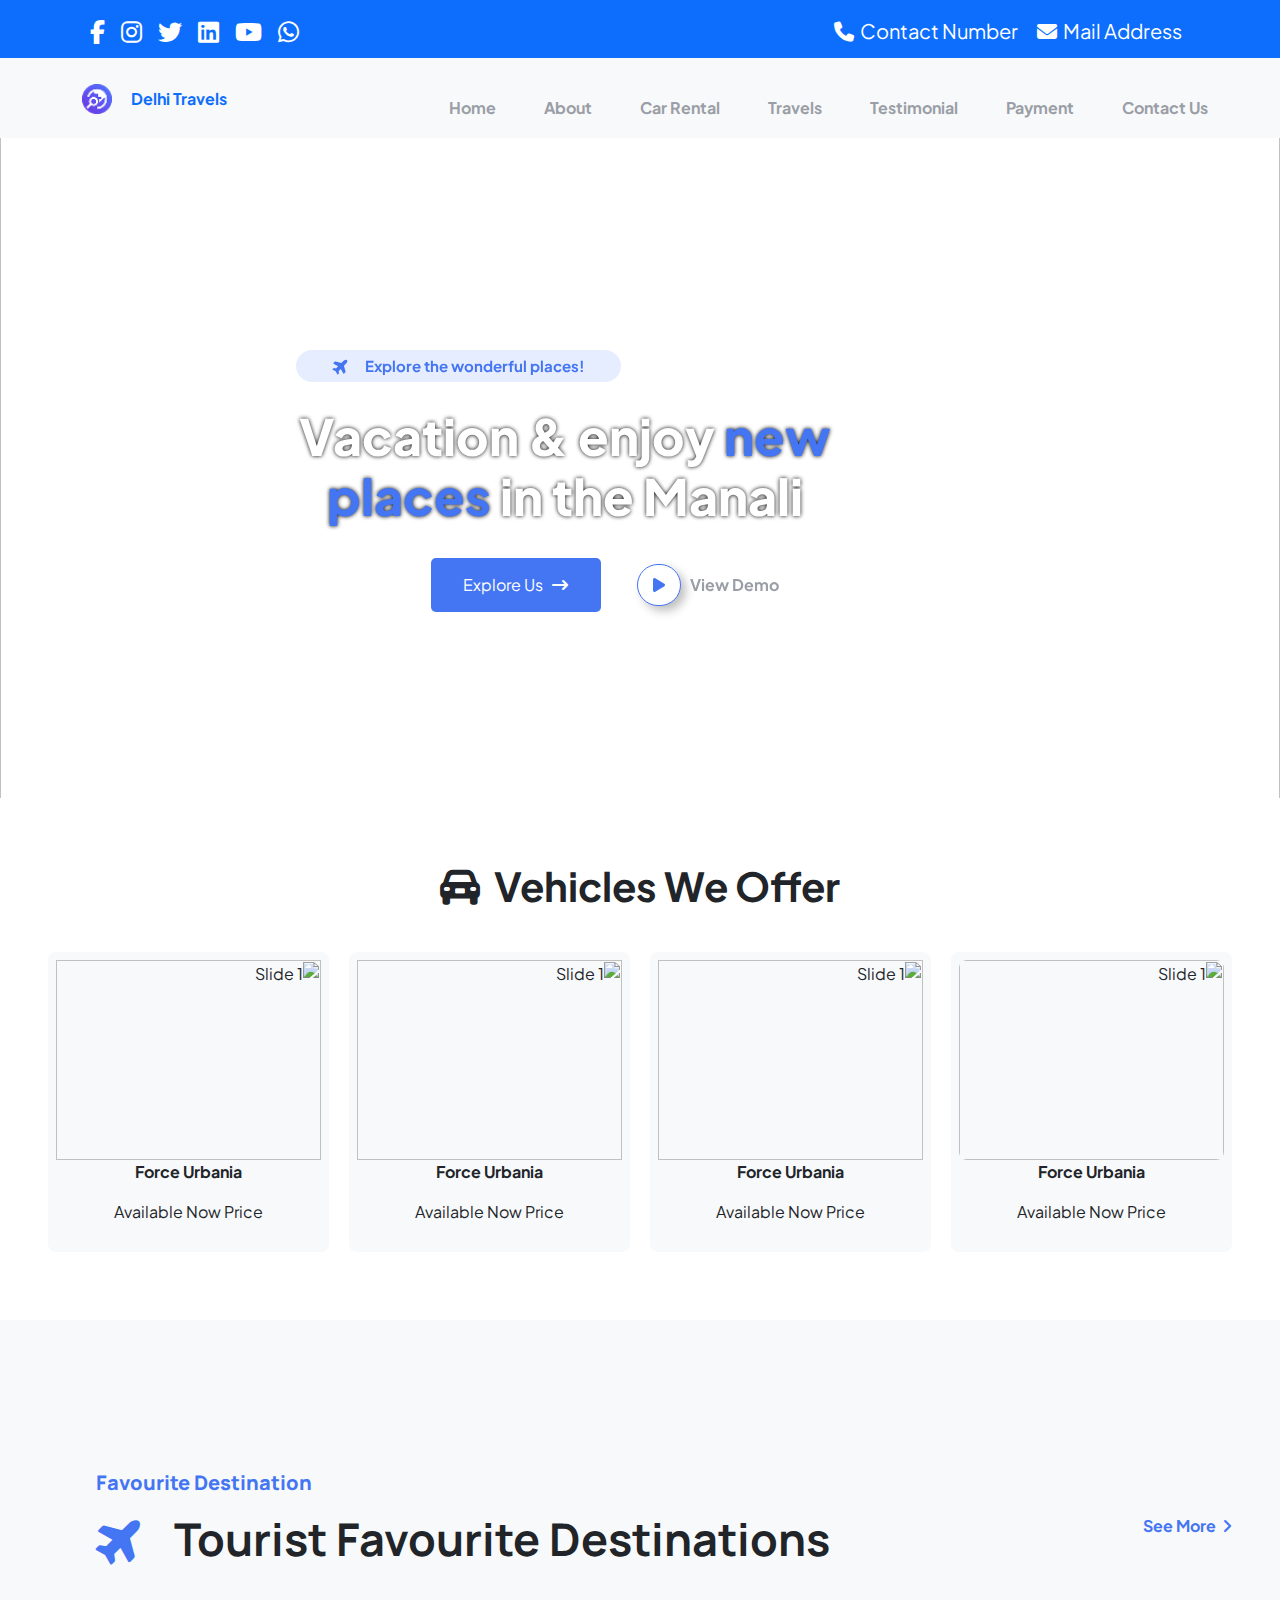
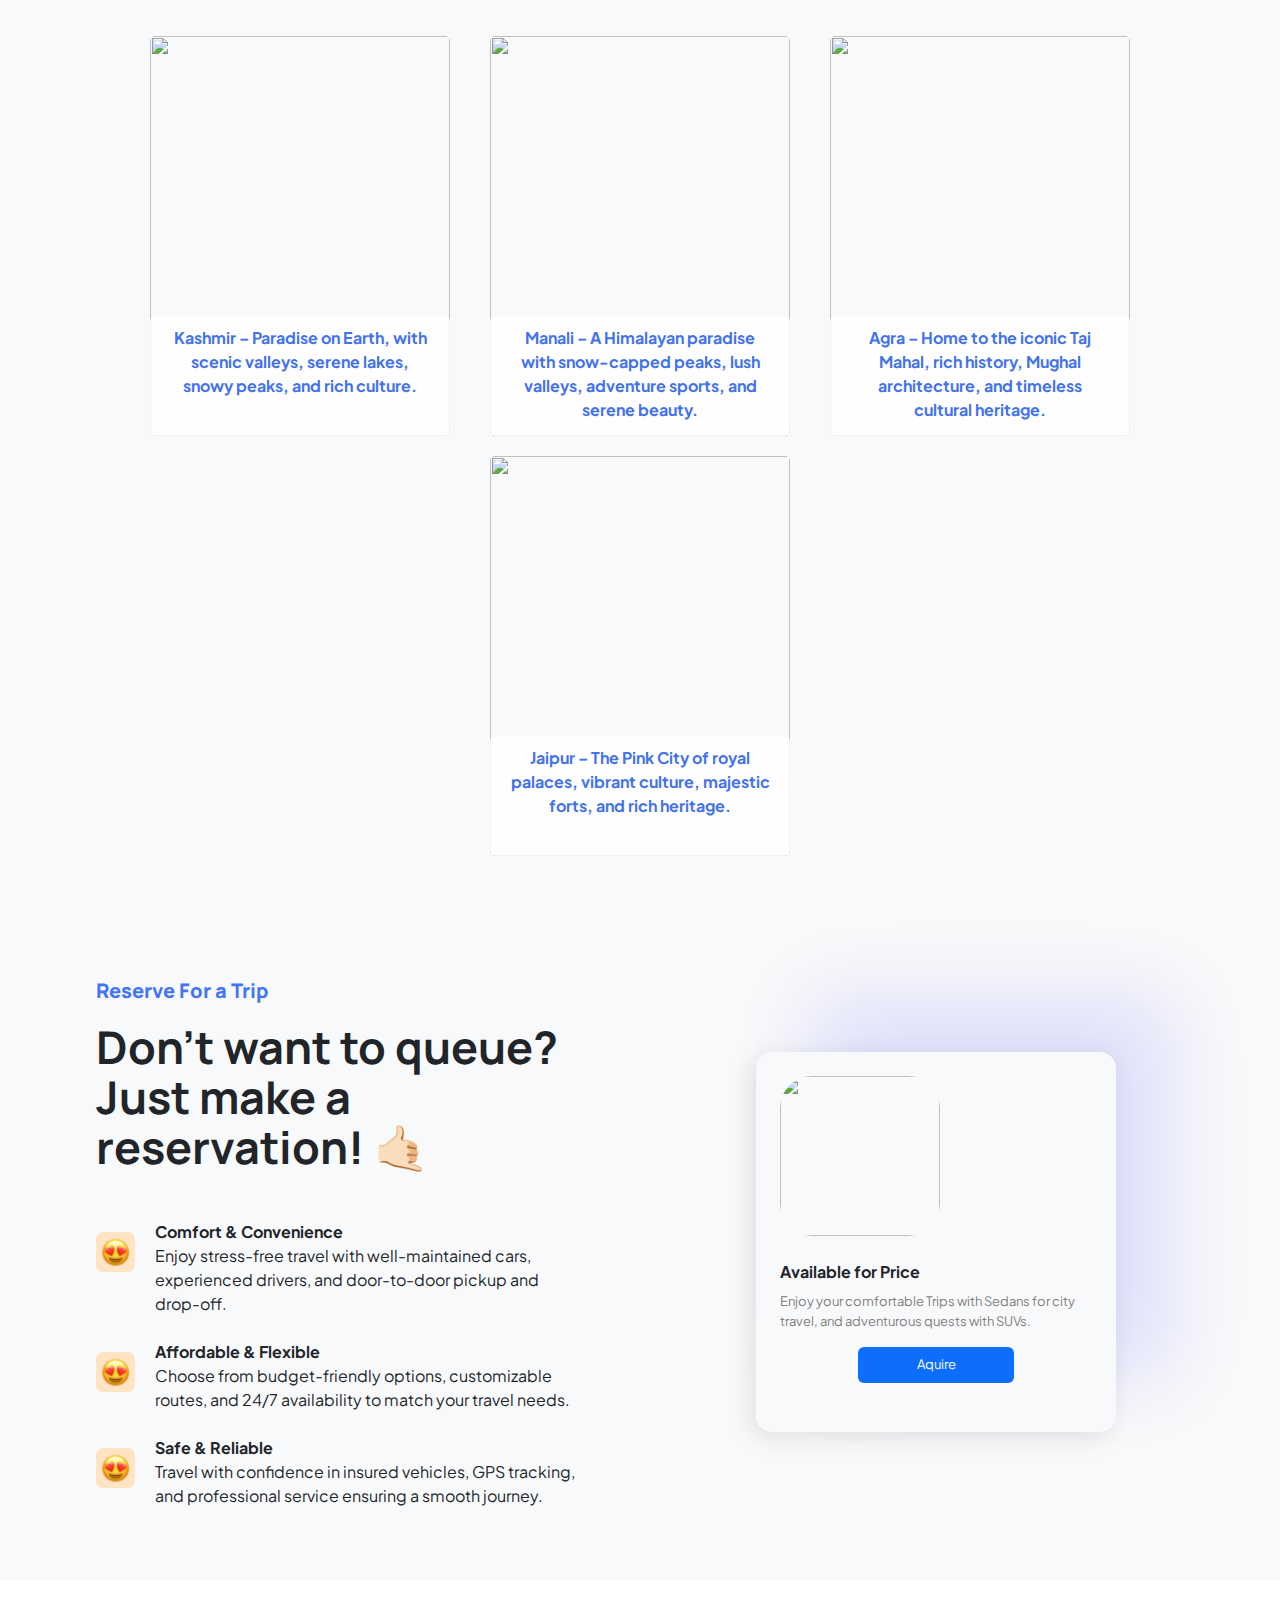
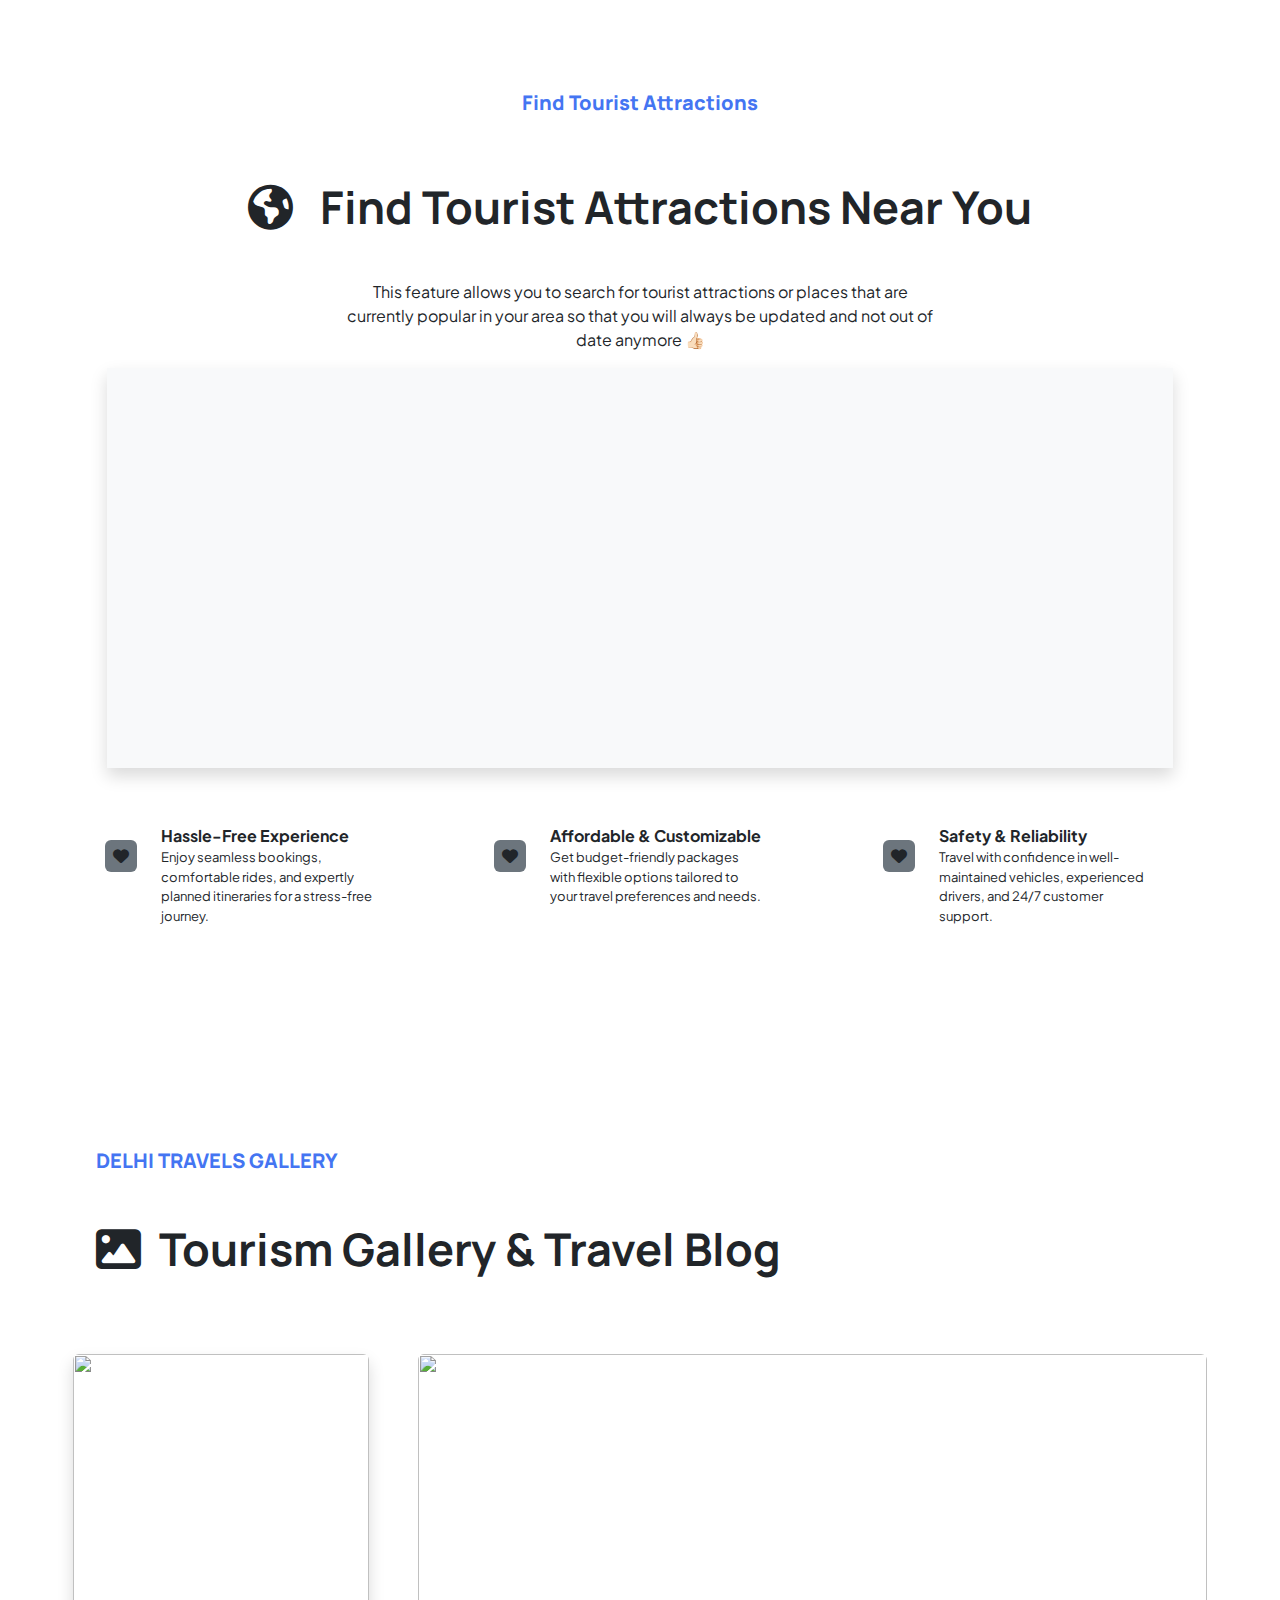
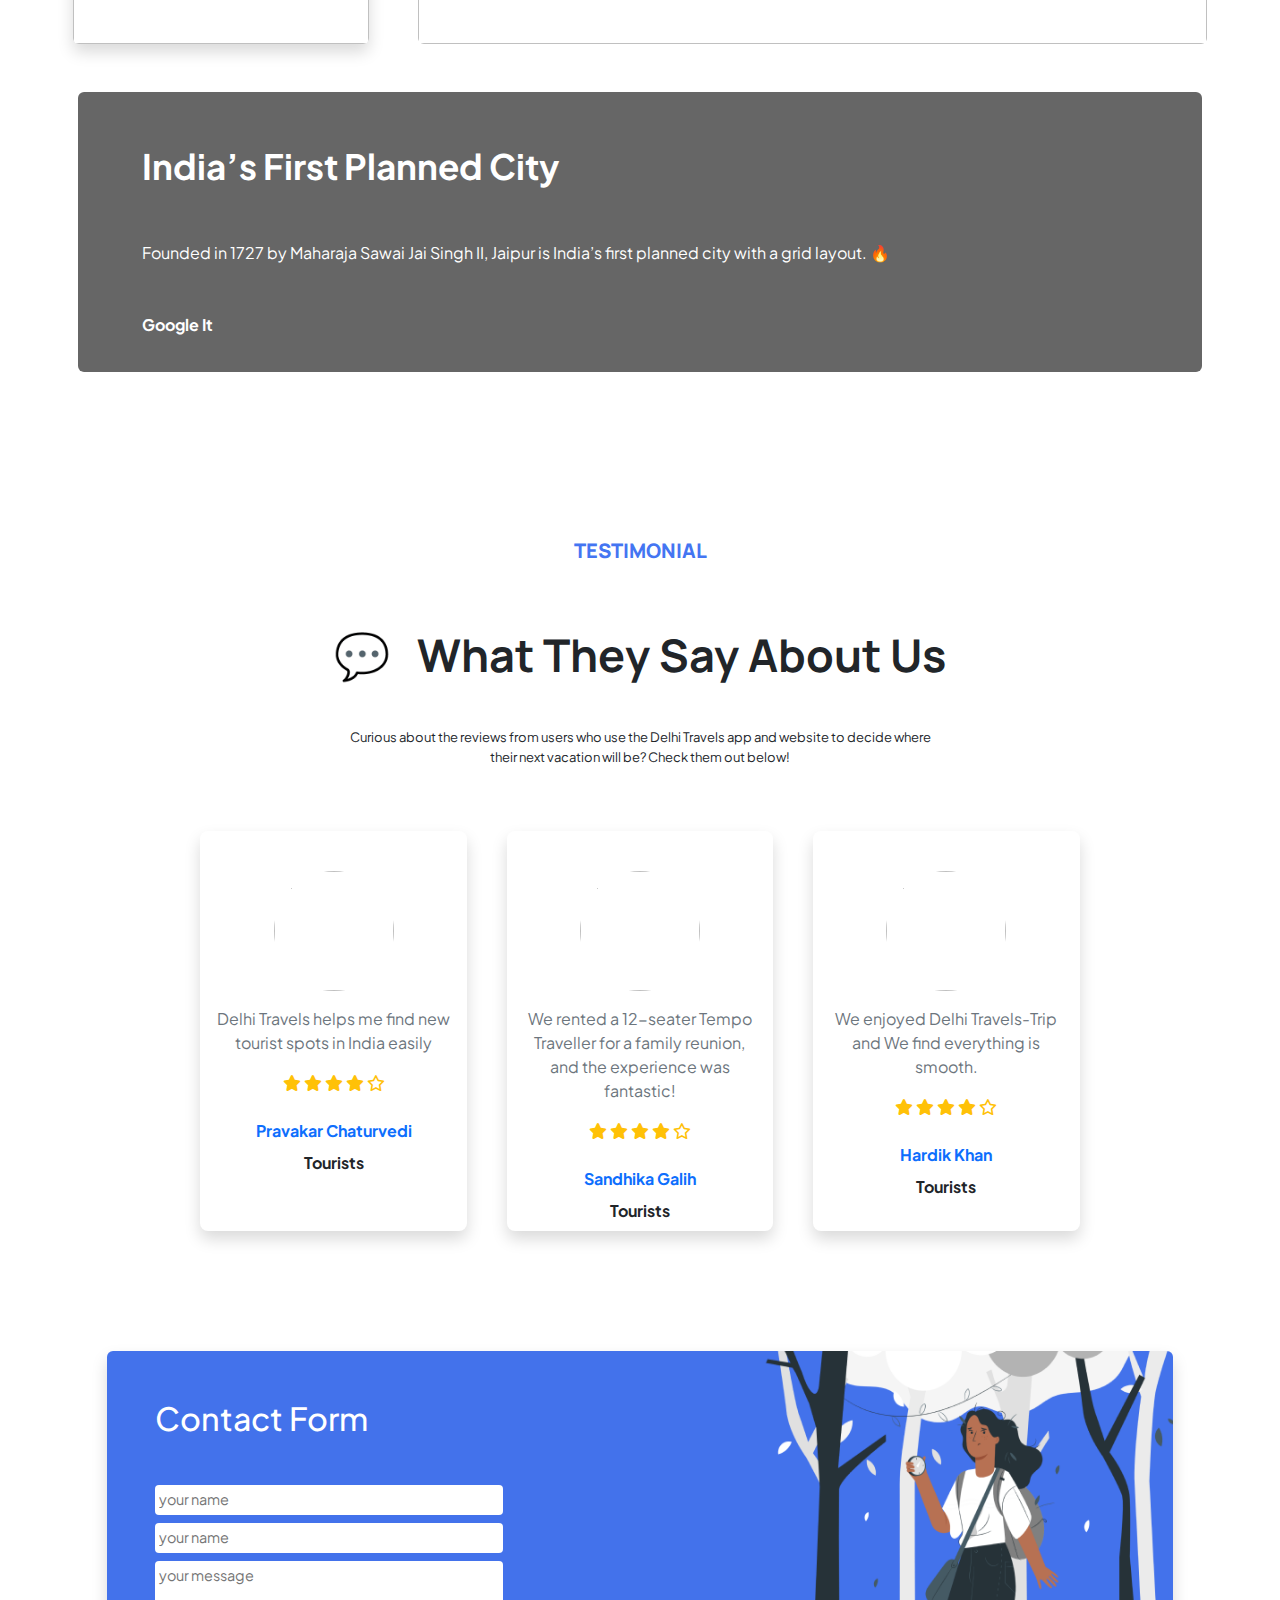
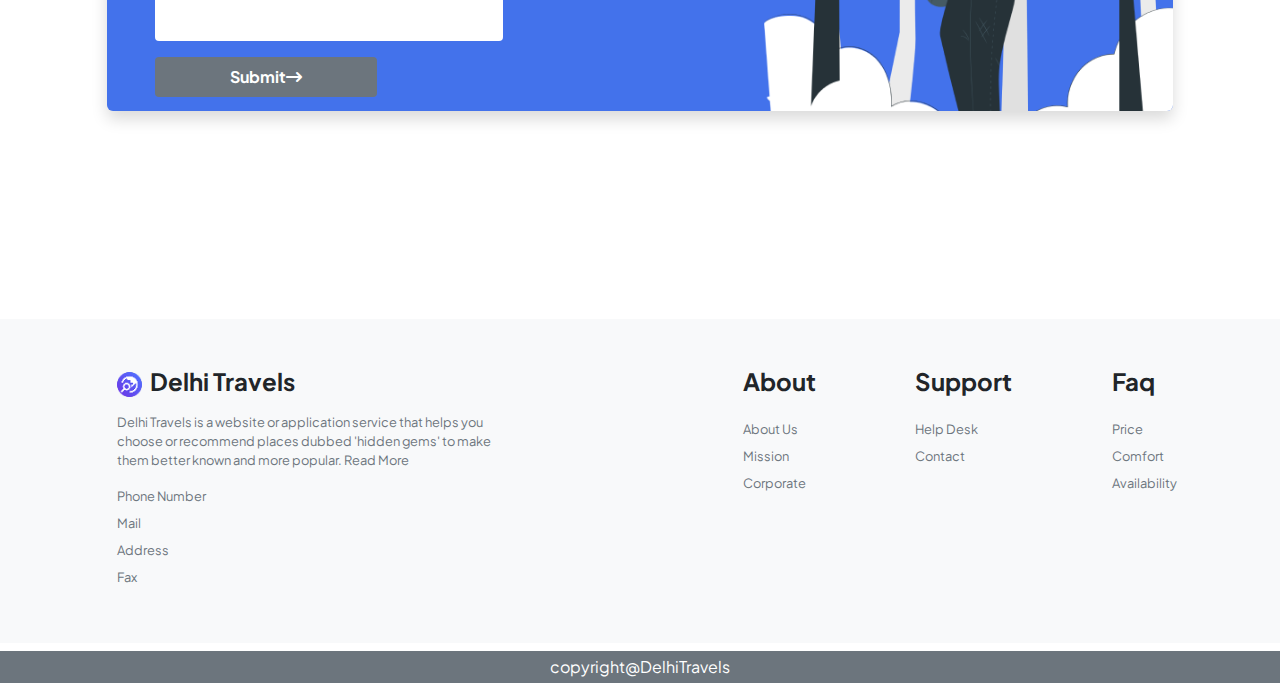
==== index.html @ 20b86388 "dt" ====
<html lang="en">
<head>
    <meta charset="UTF-8">
    <meta name="viewport" content="width=device-width, initial-scale=1.0">
    <link rel="stylesheet" href="css/style.css">
    <script src="js/dynamic.js"></script>
    <title>Travel</title>
    <!-- Owl Carousel CSS -->
    <link href="https://cdn.jsdelivr.net/npm/bootstrap@5.3.2/dist/css/bootstrap.min.css" rel="stylesheet">
    <script src="https://cdn.jsdelivr.net/npm/bootstrap@5.3.2/dist/js/bootstrap.bundle.min.js"></script>
    <link rel="stylesheet" href="https://cdnjs.cloudflare.com/ajax/libs/OwlCarousel2/2.3.4/assets/owl.carousel.min.css">
    <link rel="stylesheet" href="https://cdnjs.cloudflare.com/ajax/libs/OwlCarousel2/2.3.4/assets/owl.theme.default.min.css">

    <!-- jQuery (Required for Owl Carousel) -->
    <script src="https://cdnjs.cloudflare.com/ajax/libs/jquery/3.6.0/jquery.min.js"></script>

    <!-- Owl Carousel JS -->
    <script src="https://cdnjs.cloudflare.com/ajax/libs/OwlCarousel2/2.3.4/owl.carousel.min.js"></script>
    <!-- AOS CSS -->
    <link href="https://unpkg.com/aos@2.3.1/dist/aos.css" rel="stylesheet">

    <style>
        @media(max-width: 1250px){
            .gallerycol3{
                width: auto !important;
            }
        }
        @media(max-width: 960px){
            .gallery3{
                width: auto !important;
                height: 28rem !important;
            }
            .carousel-inner{
                max-height: 750px;
            }
            .carousel-inner img{
                height: 500px !important;
            }
        }
        @media(max-width: 560px){
            .gallery3{
                width: auto !important;
                height: 38rem !important;
            }
            .carousel-inner{
                max-height: 750px;
            }
            .carousel-inner img{
                height: 400px !important;
            }
        }
        @media(max-width: 450px){
            .gallery3{
                width: auto !important;
                height: 48rem !important;
            }
        }
        @media (max-width: 660px){
            .heroimgbox {
                min-width: 0 !important;
            }
            .favdesh1{
                font-size: 35px;
            }
            .reservecon{
                min-width: 280px !important;
            }
            .testimonialdiv{
                width: 100% !important;
            }
            .minscreen{
                overflow: hidden;
            }
            .attract{
                min-width: 100% !important;
            }
        }
        @media(max-width: 400px){
            .reservecon{
                min-width: 0px !important;
            }
            .carousel-inner{
                max-height: 750px;
            }
            .carousel-inner img{
                height: 300px;
            }
        }
        .carousel-inner{
            max-height: 750px;
        }
        .carousel-inner img{
            height: 800px;
        }
        /* .carousel-item{

        } */
    .owl-carousel .owl-item img {
        height: 200px;
    }
    </style>
</head>
<body>
    <section class="minscreen">
        <header id="theader"></header>
        <!-- <section class="hero p-5 pb-2 w-100 bg-white">
            <section class="row mt-5 pt-4 d-flex herocon">
                <div class="col-lg-6 mt-5 p-4 pl-5">
                    <p class="herop px-3 fw-bold mt-4"><i class="fa-solid fa-plane fa-rotate-by" style="--fa-rotate-angle: -45deg;"></i> &nbsp &nbsp Explore the wonderful places!</p>
                    <h1 class="heroh1 mt-4 px-2">Vacation &&nbspenjoy <span style="color: var(--theme-blue);">new places</span> in the World <img src="https://media.istockphoto.com/id/914505568/vector/people-on-a-desert-island-a-cry-for-help.jpg?s=612x612&w=0&k=20&c=_EBrWJV5D-9Rmej6qq7Ld1qYjcJTWkFZWvgltMC5Bz8=" alt="" height="70"></h1>
                    <p class="herotext mt-4 px-3">Destinize membuat kamu selalu update terkait tempat liburan baru di Indonesia dengan mengikuti perkembangan para influencer di sosial media ✨</p>
                    <span>
                        <button class="mt-4 mx-5 herobtn">Explore Us &nbsp&nbsp<i class="fa-solid fa-arrow-right-long"></i></button>
                        <button class="rounded-5 playbtn"><i class="fa-solid fa-play"></i></button> <span class="fw-bold" style="color: var(--theme-darksilver);">&nbsp&nbspView Demo</span>
                    </span>
                </div>
                <div class="col-lg-6 mt-5">
                    <div class="heroimgbox">
                        <img src="images/heroimg.png" alt="">
                    </div>
                </div>
            </section>
        </section> -->
        <section class="hero pt-5 pb-2 w-100 bg-white">
            <div id="carouselExampleCaptions" class="carousel slide" data-bs-ride="carousel">
                <div class="carousel-indicators">
                    <button type="button" data-bs-target="#carouselExampleCaptions" data-bs-slide-to="0" class="active" aria-label="Slide 1" aria-current="true"></button>
                    <button type="button" data-bs-target="#carouselExampleCaptions" data-bs-slide-to="1" aria-label="Slide 2" class=""></button>
                    <button type="button" data-bs-target="#carouselExampleCaptions" data-bs-slide-to="2" aria-label="Slide 3" class=""></button>
                </div>
                <div class="carousel-inner">
                    <div class="carousel-item carousel-item-next carousel-item-start" data-bs-interval="2000">
                        <img src="https://www.worldatlas.com/upload/70/33/ab/shutterstock-115227475.jpg" class="d-block w-100 heroCarouselImg" alt="...">
                        <div class="carousel-caption d-none d-md-block gray p-5" style="transform: translateY(-10rem);">
                            <div class="col-lg-10 mt-2 p-2 pl-2">
                                <p class="herop px-3 fw-bold mt-4 w-50"><i class="fa-solid fa-plane fa-rotate-by" style="--fa-rotate-angle: -45deg;"></i> &nbsp &nbsp Explore the wonderful places!</p>
                                <h1 class="heroh1 mt-4">Vacation &&nbspenjoy <span style="color: var(--theme-blue);">new places</span> in the Manali </h1>
                                <span>
                                    <button class="mt-4 mx-5 herobtn">Explore Us &nbsp&nbsp<i class="fa-solid fa-arrow-right-long"></i></button>
                                    <button class="rounded-5 playbtn"><i class="fa-solid fa-play"></i></button> <span class="fw-bold" style="color: var(--theme-darksilver);">&nbsp&nbspView Demo</span>
                                </span>
                            </div>
                        </div>
                    </div>
                    <div class="carousel-item" data-bs-interval="2500">
                        <img src="https://s7ap1.scene7.com/is/image/incredibleindia/agra-fort-agra-uttar%20pradesh-3-attr-hero?qlt=82&ts=1726650380726" class="d-block w-100 heroCarouselImg" alt="...">
                        <div class="carousel-caption d-none d-md-block gray p-5" style="transform: translateY(-10rem);">
                            <div class="col-lg-10 mt-2 p-2 pl-2">
                                <p class="herop px-3 fw-bold mt-4 w-50"><i class="fa-solid fa-plane fa-rotate-by" style="--fa-rotate-angle: -45deg;"></i> &nbsp &nbsp Explore the wonderful places!</p>
                                <h1 class="heroh1 mt-4">Enjoy the <span style="color: var(--theme-blue);">enchanted places</span> at Agra </h1>
                                <span>
                                    <button class="mt-4 mx-5 herobtn">Explore Us &nbsp&nbsp<i class="fa-solid fa-arrow-right-long"></i></button>
                                    <button class="rounded-5 playbtn"><i class="fa-solid fa-play"></i></button> <span class="fw-bold" style="color: var(--theme-darksilver);">&nbsp&nbspView Demo</span>
                                </span>
                            </div>
                        </div>
                    </div>
                    <div class="carousel-item" data-bs-interval="2500">
                        <img src="https://images.pexels.com/photos/14337670/pexels-photo-14337670.jpeg?cs=srgb&dl=pexels-usaidphotos-14337670.jpg&fm=jpg" class="d-block w-100 heroCarouselImg" alt="...">
                        <div class="carousel-caption d-none d-md-block gray p-5" style="transform: translateY(-10rem);">
                            <div class="col-lg-10 mt-2 p-2 pl-2">
                                <p class="herop px-3 fw-bold mt-4 w-50"><i class="fa-solid fa-plane fa-rotate-by" style="--fa-rotate-angle: -45deg;"></i> &nbsp &nbsp Explore the wonderful places!</p>
                                <h1 class="heroh1 mt-4">Visit the <span style="color: var(--theme-blue);">etherial places</span> at Jaipur </h1>
                                <span>
                                    <button class="mt-4 mx-5 herobtn">Explore Us &nbsp&nbsp<i class="fa-solid fa-arrow-right-long"></i></button>
                                    <button class="rounded-5 playbtn"><i class="fa-solid fa-play"></i></button> <span class="fw-bold" style="color: var(--theme-darksilver);">&nbsp&nbspView Demo</span>
                                </span>
                            </div>
                        </div>
                    </div>
                    <div class="carousel-item active carousel-item-start" data-bs-interval="2000">
                        <img src="https://dynamic-media-cdn.tripadvisor.com/media/photo-o/11/39/20/d9/the-heaven-of-a-grasshopper.jpg?w=900&h=-1&s=1" class="d-block w-100 heroCarouselImg" alt="...">
                        <div class="carousel-caption d-none d-md-block gray p-5" style="transform: translateY(-10rem);">
                            <div class="col-lg-10 mt-2 p-2 pl-2">
                                <p class="herop px-3 fw-bold mt-4 w-50"><i class="fa-solid fa-plane fa-rotate-by" style="--fa-rotate-angle: -45deg;"></i> &nbsp &nbsp Explore the wonderful places!</p>
                                <h1 class="heroh1 mt-4">Embark on a<span style="color: var(--theme-blue);"> blissful quest</span> towards kashmir</h1>
                                <span>
                                    <button class="mt-4 mx-5 herobtn">Explore Us &nbsp&nbsp<i class="fa-solid fa-arrow-right-long"></i></button>
                                    <button class="rounded-5 playbtn"><i class="fa-solid fa-play"></i></button> <span class="fw-bold" style="color: var(--theme-darksilver);">&nbsp&nbspView Demo</span>
                                </span>
                            </div>
                        </div>
                    </div>
                </div>
                <button class="carousel-control-prev" type="button" data-bs-target="#carouselExampleCaptions" data-bs-slide="prev">
                    <span class="carousel-control-prev-icon" aria-hidden="true"></span>
                    <span class="visually-hidden">Previous</span>
                </button>
                <button class="carousel-control-next" type="button" data-bs-target="#carouselExampleCaptions" data-bs-slide="next">
                    <span class="carousel-control-next-icon" aria-hidden="true"></span>
                    <span class="visually-hidden">Next</span>
                </button>
            </div>
        </section>
        <h1 id="vehicle" class="text-center mx-auto mt-5 mb-0 pt-2 fw-bold"><i class="fa-solid fa-car-rear"></i>&nbsp&nbspVehicles We Offer</h1>
        <section class="partners px-5 w-100 pb-5 d-flex justify-content-center" style="padding-top: 2rem;">
            <div class="owl-carousel px-0 mx-auto">
                <div class="imgbox d-block rounded-3 bg-light p-2"> 
                    <img src="https://encrypted-tbn0.gstatic.com/images?q=tbn:ANd9GcSW3t8h_Tp5ROZRhHn3_t1Wi-rZbK3W3YG4tw&s" alt="Slide 1" class="rounded-3"> 
                    <p class="text-center fw-bold">
                        Force Urbania
                    </p>
                    <p class="text-center">
                        <span>Available Now</span>
                        <span>Price</span>
                    </p>
                </div>
                <div class="imgbox d-block rounded-3 bg-light p-2"> 
                    <img src="https://encrypted-tbn0.gstatic.com/images?q=tbn:ANd9GcSb7ZGnfEjEkoJbqmcFn2vQYX35shUw0zkx6Ii_4SHU5kwaue-gsUHzHKTPv4hRGKPMiPM&usqp=CAU" alt="Slide 1"> 
                    <p class="text-center fw-bold">
                        Force Urbania
                    </p>
                    <p class="text-center">
                        <span>Available Now</span>
                        <span>Price</span>
                    </p>
                </div>
                <div class="imgbox d-block rounded-3 bg-light p-2"> 
                    <img src="https://images.91wheels.com//assets/b_images/main/models/profile/profile1733300575.jpg" alt="Slide 1"> 
                    <p class="text-center fw-bold">
                        Force Urbania
                    </p>
                    <p class="text-center">
                        <span>Available Now</span>
                        <span>Price</span>
                    </p>
                </div>
                <div class="imgbox d-block rounded-3 bg-light p-2"> 
                    <img src="https://www.cartoq.com/wp-content/uploads/2024/12/2025-honda-amaze-1.jpg.webp" alt="Slide 1"> 
                    <p class="text-center fw-bold">
                        Force Urbania
                    </p>
                    <p class="text-center">
                        <span>Available Now</span>
                        <span>Price</span>
                    </p>
                </div>
                <div class="imgbox d-block rounded-3 bg-light p-2"> 
                    <img src="https://images.91wheels.com//assets/b_images/main/models/profile/profile1733300575.jpg" alt="Slide 1"> 
                    <p class="text-center fw-bold">
                        Force Urbania
                    </p>
                    <p class="text-center">
                        <span>Available Now</span>
                        <span>Price</span>
                    </p>
                </div>
                <div class="imgbox d-block rounded-3 bg-light p-2"> 
                    <img src="https://www.cartoq.com/wp-content/uploads/2024/12/2025-honda-amaze-1.jpg.webp" alt="Slide 1"> 
                    <p class="text-center fw-bold">
                        Force Urbania
                    </p>
                    <p class="text-center">
                        <span>Available Now</span>
                        <span>Price</span>
                    </p>
                </div>
            </div>
        </section>
        <section class="favdes p-5 pb-2 w-100 bg-light" id="travels">
            <p class="mx-5 favdesp">Favourite Destination</p>
            <div class="d-flex justify-content-between">
                <h1 class="favdesh1 fw-bold"><i class="fa-solid fa-plane fa-rotate-by fa-small" style="--fa-rotate-angle: -45deg; color: var(--theme-blue);"></i> &nbsp&nbspTourist Favourite Destinations</h1>
                <p class="fw-bold" style="color: var(--theme-blue);">See More &nbsp<i class="fa-solid fa-angle-right"></i></p>
            </div>
            <div class="row w-100 text-center my-5 mb-0 mx-auto d-flex justify-content-center">
                <div class="col-lg-2 border-1 my-3 mb-1 imgbox ib1">
                    <img src="https://www.peakadventuretour.com/assets/imgs/kashmir-tourism-01.webp" alt="">
                </div>
                <div class="col-lg-2 border-1 my-3 mb-1  imgbox ib2">
                    <img src="https://yowydh.infiniteuploads.cloud/2024/08/Manali.jpeg" alt="">
                </div>
                <div class="col-lg-2 border-1 my-3 mb-1 imgbox ib3">
                    <img src="https://images.squarespace-cdn.com/content/v1/5558cd14e4b0251d92d46db6/d7b7fc26-3a51-4a35-82d0-e99dca8d94be/_3242023.jpg" alt="">
                </div>
                <div class="col-lg-2 border-1 my-3 mb-1 imgbox ib4">
                    <img src="https://cdn.sanity.io/images/ocl5w36p/prod2/159257a10154f222df6cdefc013134399db36863-1280x1760.jpg?w=480&fm=webp&dpr=2" alt="">
                </div>
            </div>
        </section>
        <section class="reserve p-5 pt-2 w-100 bg-light d-flex" id="about">
            
            <div class="col-lg-6">
                <p class="mx-5 favdesp">Reserve For a Trip</p>
                <h1 class="favdesh1 fw-bold mx-5 mb-5">Don't want to queue? Just make a reservation! 🤙🏻</h1>
                <div class="my-2 reservemx d-flex">
                    <section class="d-flex align-items-center reserveimg">
                        <img src="images/eyeheart.png" alt="" height="40">
                    </section>
                    <section class="reservetext">
                        <b>Comfort & Convenience</b>
                        <p>Enjoy stress-free travel with well-maintained cars, experienced drivers, and door-to-door pickup and drop-off.</p>
                    </section>
                </div>
                <div class="my-2 reservemx d-flex">
                    <section class="d-flex align-items-center reserveimg">
                        <img src="images/eyeheart.png" alt="" height="40">
                    </section>
                    <section class="reservetext">
                        <b>Affordable & Flexible</b>
                        <p>Choose from budget-friendly options, customizable routes, and 24/7 availability to match your travel needs.</p>
                    </section>
                </div>
                <div class="my-2 reservemx d-flex">
                    <section class="d-flex align-items-center reserveimg">
                        <img src="images/eyeheart.png" alt="" height="40">
                    </section>
                    <section class="reservetext">
                        <b>Safe & Reliable</b>
                        <p>Travel with confidence in insured vehicles, GPS tracking, and professional service ensuring a smooth journey.</p>
                    </section>
                </div>
            </div>
            <div class="col-lg-6 d-flex justify-content-center">
                <div class="p-4 rounded-4 reservecon">
                    <div>
                        <img src="https://media.cars24.com/hello-ar/dev/uploads/no_bg/f51729c6-c420-11ef-bd35-02ede2007fbe/676e50d13ed86e0be7dedf79/39e9b10e-40f4-4b2d-bbee-ed0ebe089b98/slot/10394428751-a4259c1b2b7441e2b5ac2a58d107e0b5-Exterior-7.png?w=240&auto=format&dpr=2&pad=48,0,0,0&trim-color=auto" alt="" height="160" class="rounded-5">
                    </div>
                    <div class="mt-4">
                        <b>Available for Price</b>
                        <p class="mt-2" style="font-size: small; color: grey;">Enjoy your comfortable Trips with Sedans for city travel, and adventurous quests with SUVs.</p>
                        <p class="mt-2 p-2 bg-primary text-white rounded-2 text-center w-50 mx-auto" style="font-size: small;">
                            Aquire
                            <!-- <i class="fa-solid fa-play"></i>
                            <i class="fa-solid fa-plane mx-2"></i>
                            <i class="fa-solid fa-play mx-2"></i> -->
                        </p>
                    </div>
                </div>
            </div>
        </section>
        <section class="mapemb p-5 pt-2 w-100 bg-white d-flex flex-column">
                <p class="mx-auto favdesp text-center">Find Tourist Attractions</p>
                <h1 class="favdesh1 fw-bold mx-auto m-5 text-center"><i class="fa-solid fa-earth-americas"></i> &nbsp&nbspFind Tourist Attractions Near You</h1>
                <p class="text-center mx-auto w-50 attract">This feature allows you to search for tourist attractions or places that are currently popular in your area so that you will always be updated and not out of date anymore 👍🏻</p>
                <div class="mx-auto bg-light shadow" style="width: 90%; height: 400px;">
                    <iframe 
                        src="https://www.google.com/maps/embed?pb=!1m14!1m12!1m3!1d65363997.56552682!2d28.140023248054966!3d0.7217082052618077!2m3!1f0!2f0!3f0!3m2!1i1024!2i768!4f13.1!5e0!3m2!1sen!2sin!4v1739600377091!5m2!1sen!2sin" 
                        width="100%" 
                        height="100%" 
                        
                        allowfullscreen="" 
                        loading="lazy">
                    </iframe>
                </div>
                <div class="mx-auto p-2 d-flex mt-5 mapflex" style="width: 100%;">
                    <div class="col-lg-3 mx-auto d-flex">
                        <div class="mt-3">
                            <i class="fa-solid fa-heart p-2 bg-secondary rounded-2"></i>
                        </div>
                        <div class="mx-4">
                            <b>Hassle-Free Experience </b>
                            <p style="font-size: small;">Enjoy seamless bookings, comfortable rides, and expertly planned itineraries for a stress-free journey.</p>
                        </div>
                    </div>
                    <div class="col-lg-3 mx-auto d-flex">
                        <div class="mt-3">
                            <i class="fa-solid fa-heart p-2 bg-secondary rounded-2"></i>
                        </div>
                        <div class="mx-4">
                            <b>Affordable & Customizable</b>
                            <p style="font-size: small;">Get budget-friendly packages with flexible options tailored to your travel preferences and needs.</p>
                        </div>
                    </div>
                    <div class="col-lg-3 mx-auto d-flex">
                        <div class="mt-3">
                            <i class="fa-solid fa-heart p-2 bg-secondary rounded-2"></i>
                        </div>
                        <div class="mx-4">
                            <b>Safety & Reliability</b>
                            <p style="font-size: small;">Travel with confidence in well-maintained vehicles, experienced drivers, and 24/7 customer support.</p>
                        </div>
                    </div>
                </div>
        </section>
        <section class="gallery p-5 pb-2 w-100 bg-white">
            <p class="mx-5 favdesp mb-5">DELHI TRAVELS GALLERY</p>
            <h1 class="favdesh1 fw-bold mx-5 mb-2"><i class="fa-solid fa-image"></i> &nbspTourism Gallery & Travel Blog</h1>
            <section class="mx-auto pt-4 d-flex herocon justify-content-center w-100">
                <div class="col-lg-3 mt-5 shadow mx-auto rounded-2 overflow-hidden gallerycol3">
                    <div class="galleryimgbox p-0 text-center">
                        <img src="https://www.andbeyond.com/wp-content/uploads/sites/5/Jahangiri-Mahal-Agra-Fort1.jpg" alt="" class="w-100">
                    </div>
                    <p class="fw-light text-secondary px-5 my-3 mx-auto">26 DECEMBER 2024</p>
                    <b class="fw-bold mx-auto px-5 my-4 d-flex">UNESCO World Heritage Site</b>
                    <p class="px-5 text-secondary" style="font-size: small;">Red Fort, built in 1648 by Mughal Emperor Shah Jahan, is a UNESCO-listed historical marvel!</p>
                    <p class="px-5" style="color: var(--theme-skyblue);">Read More ..</p>
                </div>
                <div class="col-lg-8 mt-5 mx-auto overflow-hidden rounded-2">
                    <div class="galleryimgbox text-center">
                        <img src="https://www.rishirajholidays.com/wp-content/uploads/kasmir.jpg" alt="" class="w-100">
                    </div>
                </div>
            </section>
            <section class="mx-auto my-5 rounded-2 px-3 gallery3" style="background: url('https://media.tacdn.com/media/attractions-content--1x-1/10/65/bd/ac.jpg'); width: 95%; height: 280px; background-repeat: no-repeat; background-size: cover; position: relative; background-attachment: fixed;">  <div class="position-absolute p-5">
                    <b class="text-white my-5" style="font-size: 35px;">India’s First Planned City</b>
                    <p class="text-white my-5">Founded in 1727 by Maharaja Sawai Jai Singh II, Jaipur is India’s first planned city with a grid layout. 🔥</p>
                    <b class="text-white text-small mt-5">Google It</b>
                </div>
            </section>
        </section>
        <section class="testimonial p-5 pt-2 w-100 bg-white d-flex flex-column" id="testimony">
            <p class="mx-auto favdesp text-center">TESTIMONIAL</p>
            <h1 class="favdesh1 fw-bold mx-auto m-5 text-center">💬 &nbsp&nbspWhat They Say About Us</h1>
            <p class="text-center d-flex mx-auto w-50" style="font-size: small;">Curious about the reviews from users who use the Delhi Travels app and website to decide where their next vacation will be? Check them out below!</p>
            <div class="d-flex mx-auto my-5 justify-content-center testimonialdiv" style="width: 90%;">
                <div class="col-lg-3 shadow testimoni rounded-3 text-center">
                    <div class="d-flex align-items-center justify-content-center my-auto h-50">
                        <img src="https://images.unsplash.com/photo-1607346256330-dee7af15f7c5?fm=jpg&q=60&w=3000&ixlib=rb-4.0.3&ixid=M3wxMjA3fDB8MHxzZWFyY2h8Mnx8aW5kaWFuJTIwZmFjZXN8ZW58MHx8MHx8fDA%3D" alt="" height="120" style="border-radius: 50%;">
                    </div>
                    <div class="text-center px-3">
                        <p class="text-secondary" style="transform: translateY(-1.5rem);">Delhi Travels helps me find new tourist spots in India easily</p>
                        <p class="mb-0" style="transform: translateY(-1.5rem);">
                            <i class="fa-solid fa-star text-warning" ></i>
                            <i class="fa-solid fa-star text-warning"></i>
                            <i class="fa-solid fa-star text-warning"></i>
                            <i class="fa-solid fa-star text-warning"></i>
                            <i class="fa-regular fa-star text-warning"></i>
                        </p>
                        <b class="my-0 text-primary" style="transform: translateY(-1.5rem);">Pravakar Chaturvedi</b>
                        <p class="my-2 fw-bold">Tourists</p>
                    </div>
                </div>
                <div class="col-lg-3 shadow testimoni rounded-3 text-center">
                    <div class="d-flex align-items-center justify-content-center my-auto h-50">
                        <img src="https://st2.depositphotos.com/4153545/8121/i/450/depositphotos_81211808-stock-photo-young-woman-at-outdoors.jpg" alt="" height="120" style="border-radius: 50%;">
                    </div>
                    <div class="text-center px-3">
                        <p class="text-secondary" style="transform: translateY(-1.5rem);">We rented a 12-seater Tempo Traveller for a family reunion, and the experience was fantastic!</p>
                        <p class="mb-0" style="transform: translateY(-1.5rem);">
                            <i class="fa-solid fa-star text-warning" ></i>
                            <i class="fa-solid fa-star text-warning"></i>
                            <i class="fa-solid fa-star text-warning"></i>
                            <i class="fa-solid fa-star text-warning"></i>
                            <i class="fa-regular fa-star text-warning"></i>
                        </p>
                        <b class="my-0 text-primary" style="transform: translateY(-1.5rem);">Sandhika Galih</b>
                        <p class="my-2 fw-bold">Tourists</p>
                    </div>
                </div>
                <div class="col-lg-3 shadow testimoni rounded-3 text-center">
                    <div class="d-flex align-items-center justify-content-center my-auto h-50">
                        <img src="https://media.istockphoto.com/id/1130630420/video/be-confident-when-pursuing-success.jpg?s=640x640&k=20&c=m-raP5a0hbqjvFXrMH837Nhha8giWMIte3HoUtAD9Gs=" alt="" height="120" style="border-radius: 50%;">
                    </div>
                    <div class="text-center px-3">
                        <p class="text-secondary" style="transform: translateY(-1.5rem);">We enjoyed Delhi Travels-Trip and We find everything is smooth.</p>
                        <p class="mb-0" style="transform: translateY(-1.5rem);">
                            <i class="fa-solid fa-star text-warning" ></i>
                            <i class="fa-solid fa-star text-warning"></i>
                            <i class="fa-solid fa-star text-warning"></i>
                            <i class="fa-solid fa-star text-warning"></i>
                            <i class="fa-regular fa-star text-warning"></i>
                        </p>
                        <b class="my-0 text-primary" style="transform: translateY(-1.5rem);">Hardik Khan</b>
                        <p class="my-2 fw-bold">Tourists</p>
                    </div>
                </div>
            </div>
        </section>
        <div class="my-2" id="contactus"></div>
        <section class="bluebft p-5 pt-2 w-100 bg-white d-flex flex-column mb-5" style="padding-bottom: 10rem !important;">
            <div class="mx-auto shadow rounded-2 d-flex justify-content-between" style="width: 90%; height: 360px; background-color: var(--theme-blue2); overflow: hidden;">
                <div class="col-lg-5">
                    <h2 class="my-5 mx-5 text-white">Contact Form</h2>
                    <p class="my-2 mx-5 text-white" style="font-size: .9rem;">
                        <input type="text" placeholder="your name" class="rounded-1 border-0 p-1 w-100">
                    </p>
                    <p class="my-2 mx-5 text-white" style="font-size: .9rem;">
                        <input type="text" placeholder="your name" class="rounded-1 border-0 p-1 w-100">
                    </p>
                    <p class="my-2 mx-5 text-white" style="font-size: .9rem;">
                        <textarea  placeholder="your message" class="rounded-1 border-0 p-1 w-100" style="resize: none; height: 5rem;"></textarea>
                    </p>
                    <p class="mx-5 my-3 fw-bold text-white bg-secondary p-2 rounded-1 w-50 text-center">Submit<i class="fa-solid fa-arrow-right-long"></i></p>
                </div>
                <div class="col-lg-5" style="overflow: hidden;">
                    <img src="images/blueftimg.png" alt="" style="width: 100%; height: 100%;">
                </div>

            </div>
        </section>
        <footer id="tfooter"></footer>
    </section>
</body>
<script>
    loadHTML('header.html', 'theader');
    // loadHTML('body.html', 'tbody');
    loadHTML('footer.html', 'tfooter');
</script>
<script>
    $(document).ready(function(){
        $(".owl-carousel").owlCarousel({
            loop: true,               // Infinite loop
            margin: 20,               // Space between items
            nav: false,                // Show navigation arrows
            autoplay: true,           // Enable autoplay
            autoplayTimeout: 2500,    // Time between slides (2000ms = 2s)
            autoplayHoverPause: true,
            rtl: true,
            responsive: {
                0: { items: 1 },      // 1 item on small screens
                600: { items: 2 },    // 2 items on medium screens
                800: { items: 3 },
                1000: { items: 4 },    // 3 items on large screens
            }
        });
    });
    $(window).on("load", function() {
        setTimeout(function() {
            $(".owl-carousel").trigger("refresh.owl.carousel");
        }, 100);
    });

    function updateBeforeContent(selector, text) {
        document.querySelector(selector).style.setProperty('--content', `"${text}"`);
    }

    // Example: Update the content dynamically
    updateBeforeContent('.favdes .ib1', 'Kashmir – Paradise on Earth, with scenic valleys, serene lakes, snowy peaks, and rich culture.');
    updateBeforeContent('.favdes .ib2', 'Manali – A Himalayan paradise with snow-capped peaks, lush valleys, adventure sports, and serene beauty.');
    updateBeforeContent('.favdes .ib3', 'Agra – Home to the iconic Taj Mahal, rich history, Mughal architecture, and timeless cultural heritage.');
    updateBeforeContent('.favdes .ib4', 'Jaipur – The Pink City of royal palaces, vibrant culture, majestic forts, and rich heritage.');

    </script>
    <!-- AOS JS -->
    <script src="https://unpkg.com/aos@2.3.1/dist/aos.js"></script>
    <script>
        AOS.init(); // Initialize AOS
    </script>

</html>
---- css/style.css ----
*{
    margin: 0;
    padding: 0;
}
:root{
    --theme-blue: #4475F2;
    --theme-lightblue: #E5EDFF;
    --theme-blue2: #4372EB;
    --theme-silver: #F0F1F2;
    --theme-darksilver: #9A9EA6;
    --theme-blue-fade: rgba(0, 0, 255, .1);
    --theme-skyblue: #23A6F0;
}
.minscreen{
    max-width: 1920px;
    min-width: 240px;
    display: flex;
    align-items: center;
    align-self: flex-start;
    flex-direction: column;
    margin: 0px auto;
    /* height: 100vh; */
    /* border: solid 1px var(--theme-blue); */
    font-family: Plus Jakarta Sans;
}
.navitemcontainer{
    margin-left: auto;
    margin-right: auto;
}
.navitemcontainer .nav-item{
    margin: 0 1.5rem;
    color: var(--theme-darksilver);
    transition: .4s;
}
.navlocation span, .nav-item:hover{
    color: var(--theme-blue);
}
a{
    text-decoration: none !important;
    /* color: #4475F2; */
}
.heroh1{
    font-size: 50px;
    font-weight: 900;
    margin-right: 1rem;
    margin-left: 0rem;
    text-shadow: 0 0 4px black;
}

.heroh1 img{
    transform: translateX(20px);
}
.heroimgbox{
    min-width: 600px;
    max-width: 800px;
}
.heroimgbox img{
    width: 100%;
    height: auto;
}

@media (max-width: 1250px){
    .herocon{
        flex-direction: column;
    }
    .herocon .col-lg-6{
        width: auto;
    }
    .herotext{
        width: auto !important;
    }
}
@media (max-width: 600px){
    .heroimgbox{
        min-width: 0 !important;
    }
}
.herop{
    font-size: 15px;
    color: var(--theme-blue);
    padding: 5px;
    background-color: var(--theme-lightblue);
    border-radius: 20px;
    /* width: 300px; */
    margin-right: 3rem;
    margin-left: 3rem;
}
.herotext{
    width: 500px;
}
.herobtn{
    background-color: var(--theme-blue);
    color: white;
    padding: 15px;
    border: none;
    border-radius: 5px;
    min-width: 170px;
    transform: translateX(15px);
}
.playbtn{
    border: solid 1px var(--theme-blue);
    border-radius: 50%;
    padding: 12px 15px;
    background: white;
    box-shadow: 5px 5px 10px silver;
}
.playbtn i{
    color: var(--theme-blue);
}
.owl-carousel .imgbox{
    /* width: 300px; */
    /* max-height: 400px; */
    height: 300px;
    margin: 10px auto;
    margin-bottom: 20px;
    border-radius: 2px;
    border: solid 0px grey;
    border-radius: 5px;
    display: flex;
    align-items: center;
    transition: .4s;
    /* text-align: center; */
}
.owl-carousel .imgbox:hover{
    box-shadow: 0 10px 10px 1px silver;
    cursor: pointer;
}
.favdesp{
    margin-top: 100px;
    font-family: "Manrope";
    font-size: 20px;
    color: var(--theme-blue);
    font-weight: 800;
}
.favdesh1{
    font-family: "Manrope";
    font-size: 45px;
    line-height: 50px;
    margin-right: 3rem;
    margin-left: 3rem;
}
.favdes .imgbox{
    min-width: 300px;
    height: 400px;
    /* border: solid 1px gray; */
    border-radius: 5px;
    /* gap: 10px; */
    margin: auto 20px;
    position: relative;
    overflow: hidden;
    padding: 0;
}
.favdes .imgbox::before{
    content: var(--content, "Default Text");;
    position: absolute;
    bottom: 0px;
    left: 0px;
    height: 120px;
    padding: 10px 20px;
    width: 100%;
    background-color: rgba(255, 255, 255, .8);
    /* z-index: 10000; */
    border-radius: 5px;
    font-weight: bold;
    /* text-align: center; */
    margin: 0;
    transition: .5s;
    color: #4372EB;
}
input:focus, textarea:focus{
    outline: none;
}
.favdes .imgbox img{
    /* min-width: 300px; */
    width: 100%;
    height: 100%;
    transition: 1s;
}
.favdes .imgbox:hover img{
    transform: scale(1.05);
    cursor: pointer;
}
@media (max-width: 1200px){
    .reserve{
        flex-direction: column;
        justify-content: center;
    }
}
.reservecon{
    margin-top: 11rem;
    min-width: 360px;
    max-width: 360px;
    height: 380px;
    box-shadow: 55px -55px 80px .1px var(--theme-blue-fade), -5px 5px 25px rgba(0, 0, 0, .1) !important;
}
.reserveimg {
    margin-right: 20px; height: 4rem;
}
.reservetext{
    width: 430px;
}
.reserveimg img{
    background-color: bisque;
    border-radius: 7px;
    padding: 5px;
}
.gallery3{
    overflow: hidden;
}
.gallery3::before{
    position: absolute;
    content: "";
    width: 100%;
    height: 100%;
    background-color: rgba(0, 0, 0, .6);
    top: 50%;
    left: 50%;
    transform: translate(-50%, -50%);
    border-radius: 5px;
}

.testimonial .testimoni{
    margin: auto 20px;
    height: 400px;
    /* background-color: #9A9EA6; */
}
.reservemx, .herotext{
    margin-right: 3rem;
    margin-left: 3rem;
}
@media (max-width: 1200px){
    .testimonialdiv{
        flex-direction: column;
    }
    .testimonial .testimoni{
        margin: 20px auto;
        min-width: 300px;
        height: 400px;
        /* background-color: #9A9EA6; */
    }
}
@media (max-width: 992px){
    .show{
        display: flex;
        flex-direction: column;
        margin-left: 0 !important;
    }
    .showblock{
        display: block !important;
    }
    .navlocation{
        display: none;
        transform: translateX(40px);
    }
    .bluebft .shadow{
        height: auto !important;
        flex-direction: column-reverse;
    }
}
@media (max-width: 900px){
    .mapflex{
        flex-direction: column;
    }
    .heroh1{
        font-size: 50px;
        margin-left: 0 !important;
    }
    /* .heroimgbox{
        min-width: 400px !important;
    } */
    .herop{
        padding-left: 0 !important;
        margin-left: 0 !important;
        width: auto !important;
    }
    .testimoni{
        min-width: 0 !important;
    }
    .favdesh1{
        margin-left: 0 !important;
    }
    .reservecon{
        min-width: 0 !important;
    }
    .reservecon img{
        width: 100%;
    }
    .favdes .justify-content-between{
        flex-direction: column;
    }
    .reservemx{
        margin: 0 !important;
    }
    .herotext{
        margin-left: auto;
        margin-right: auto;
    }
}
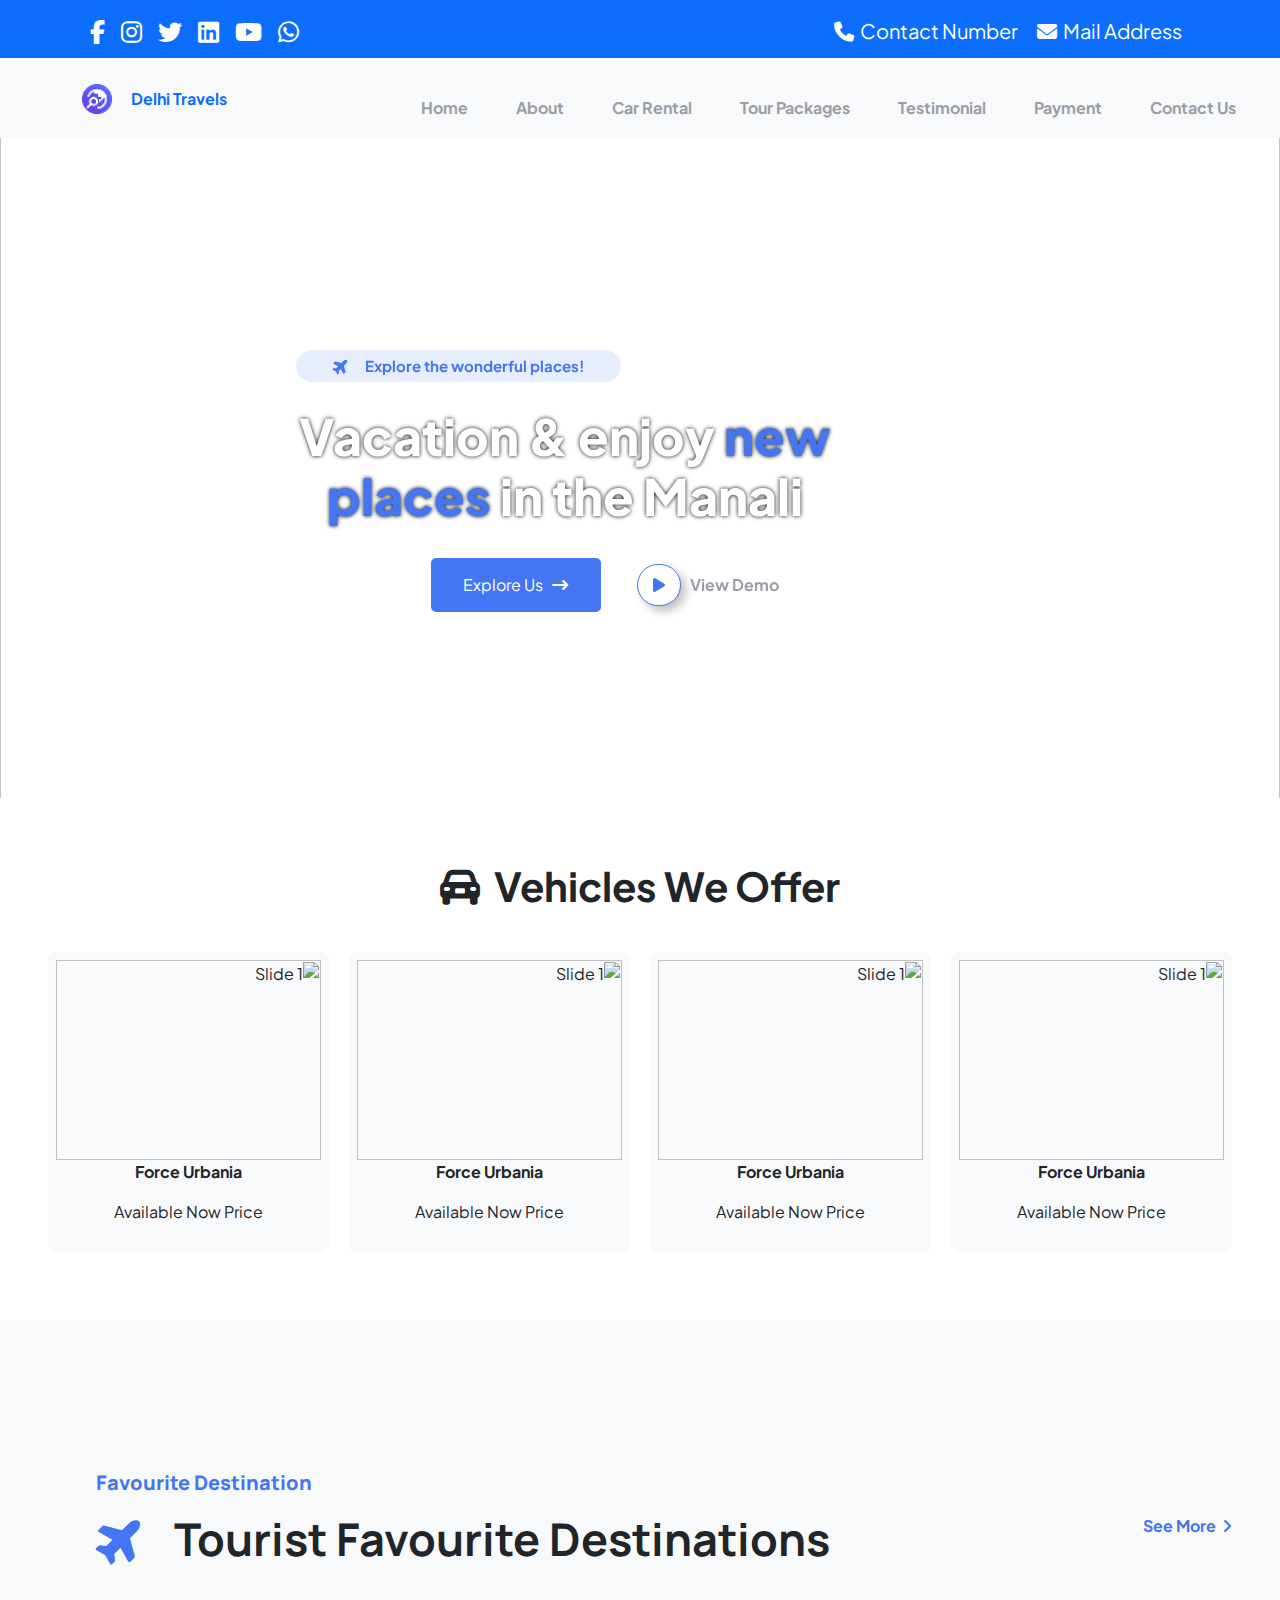
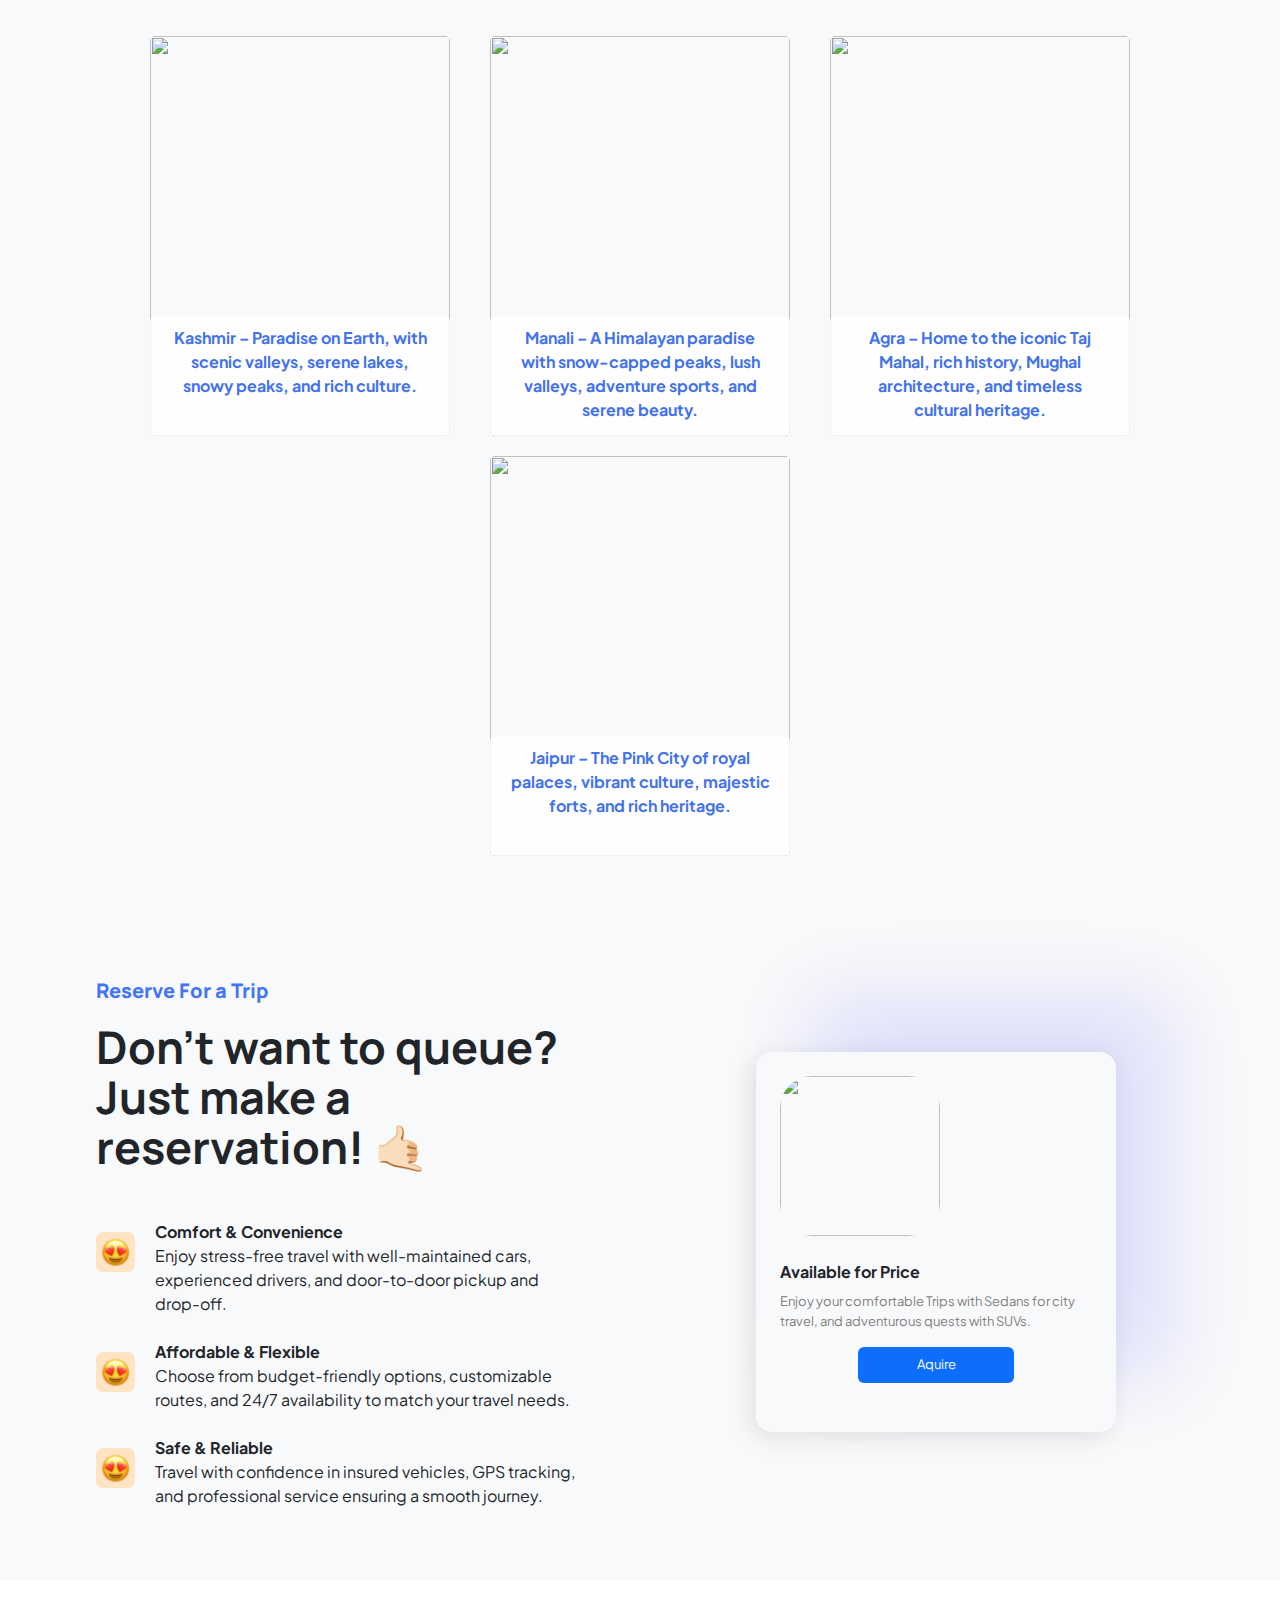
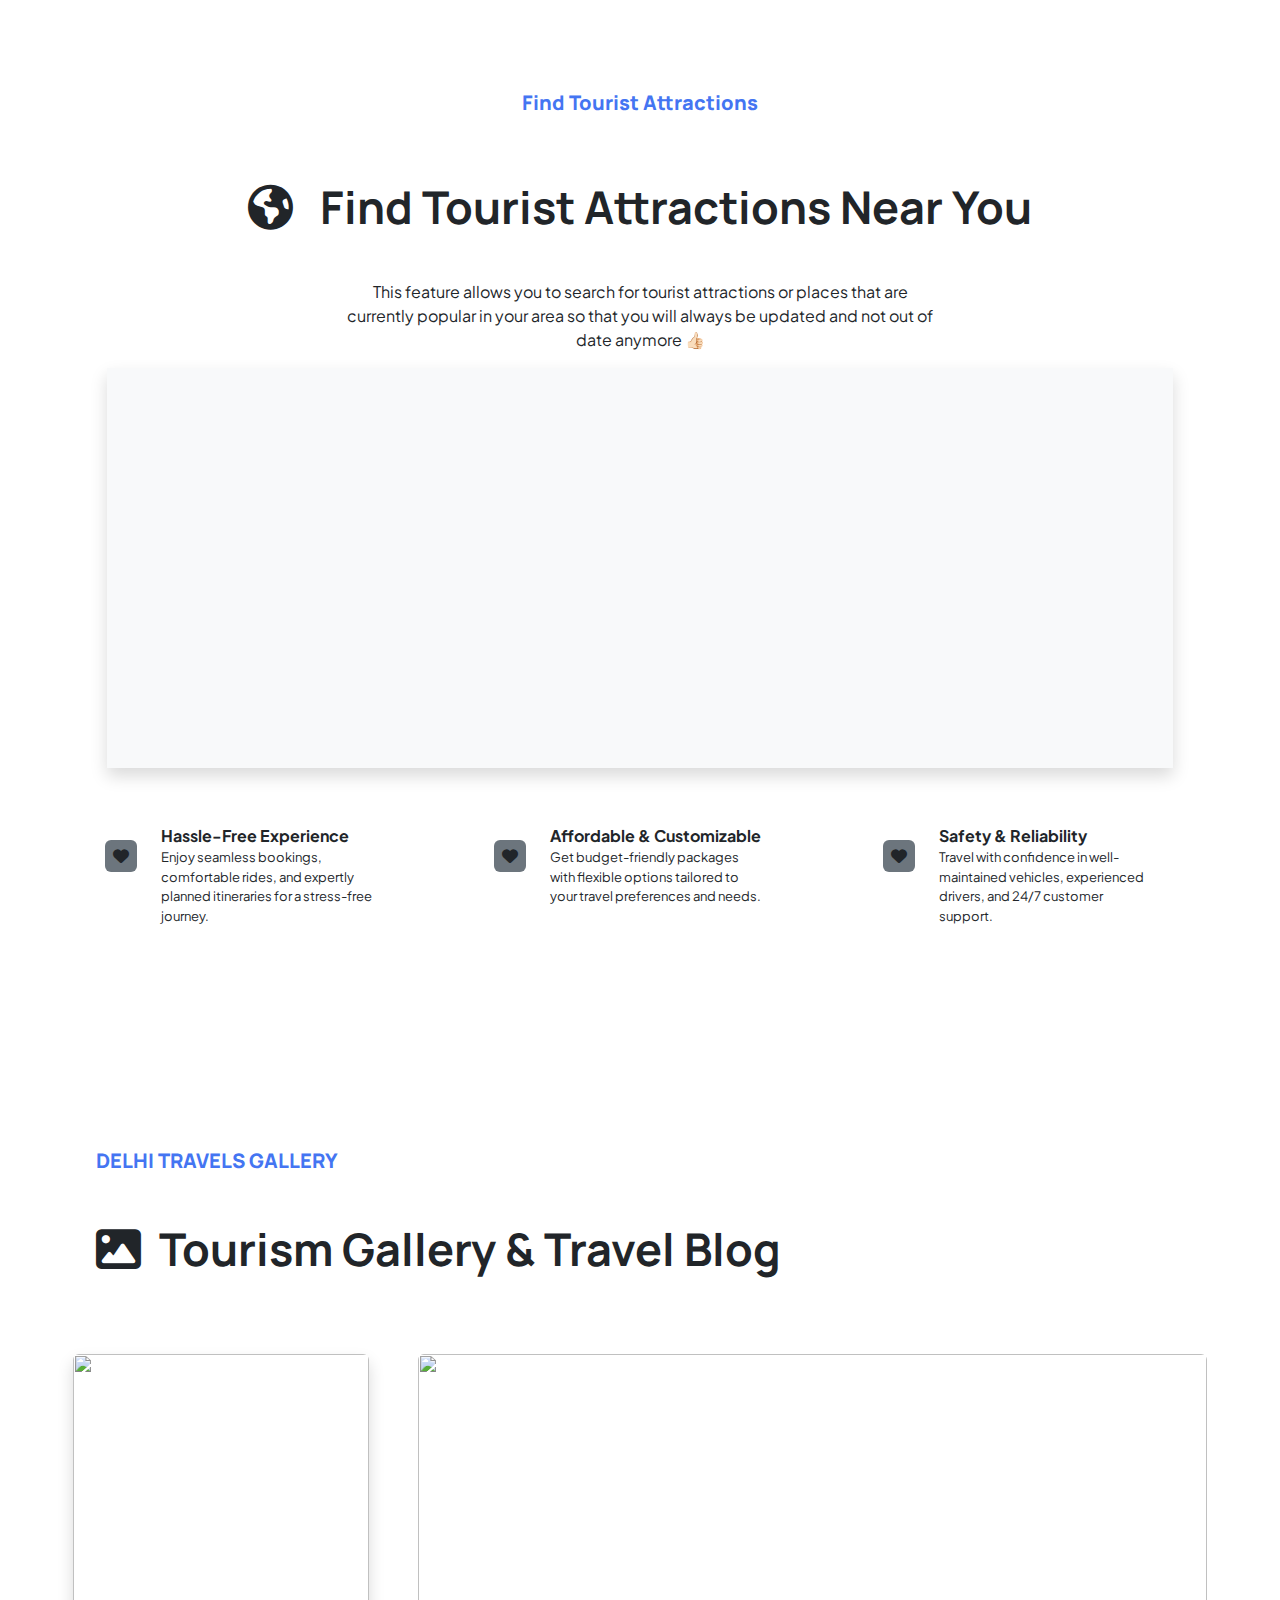
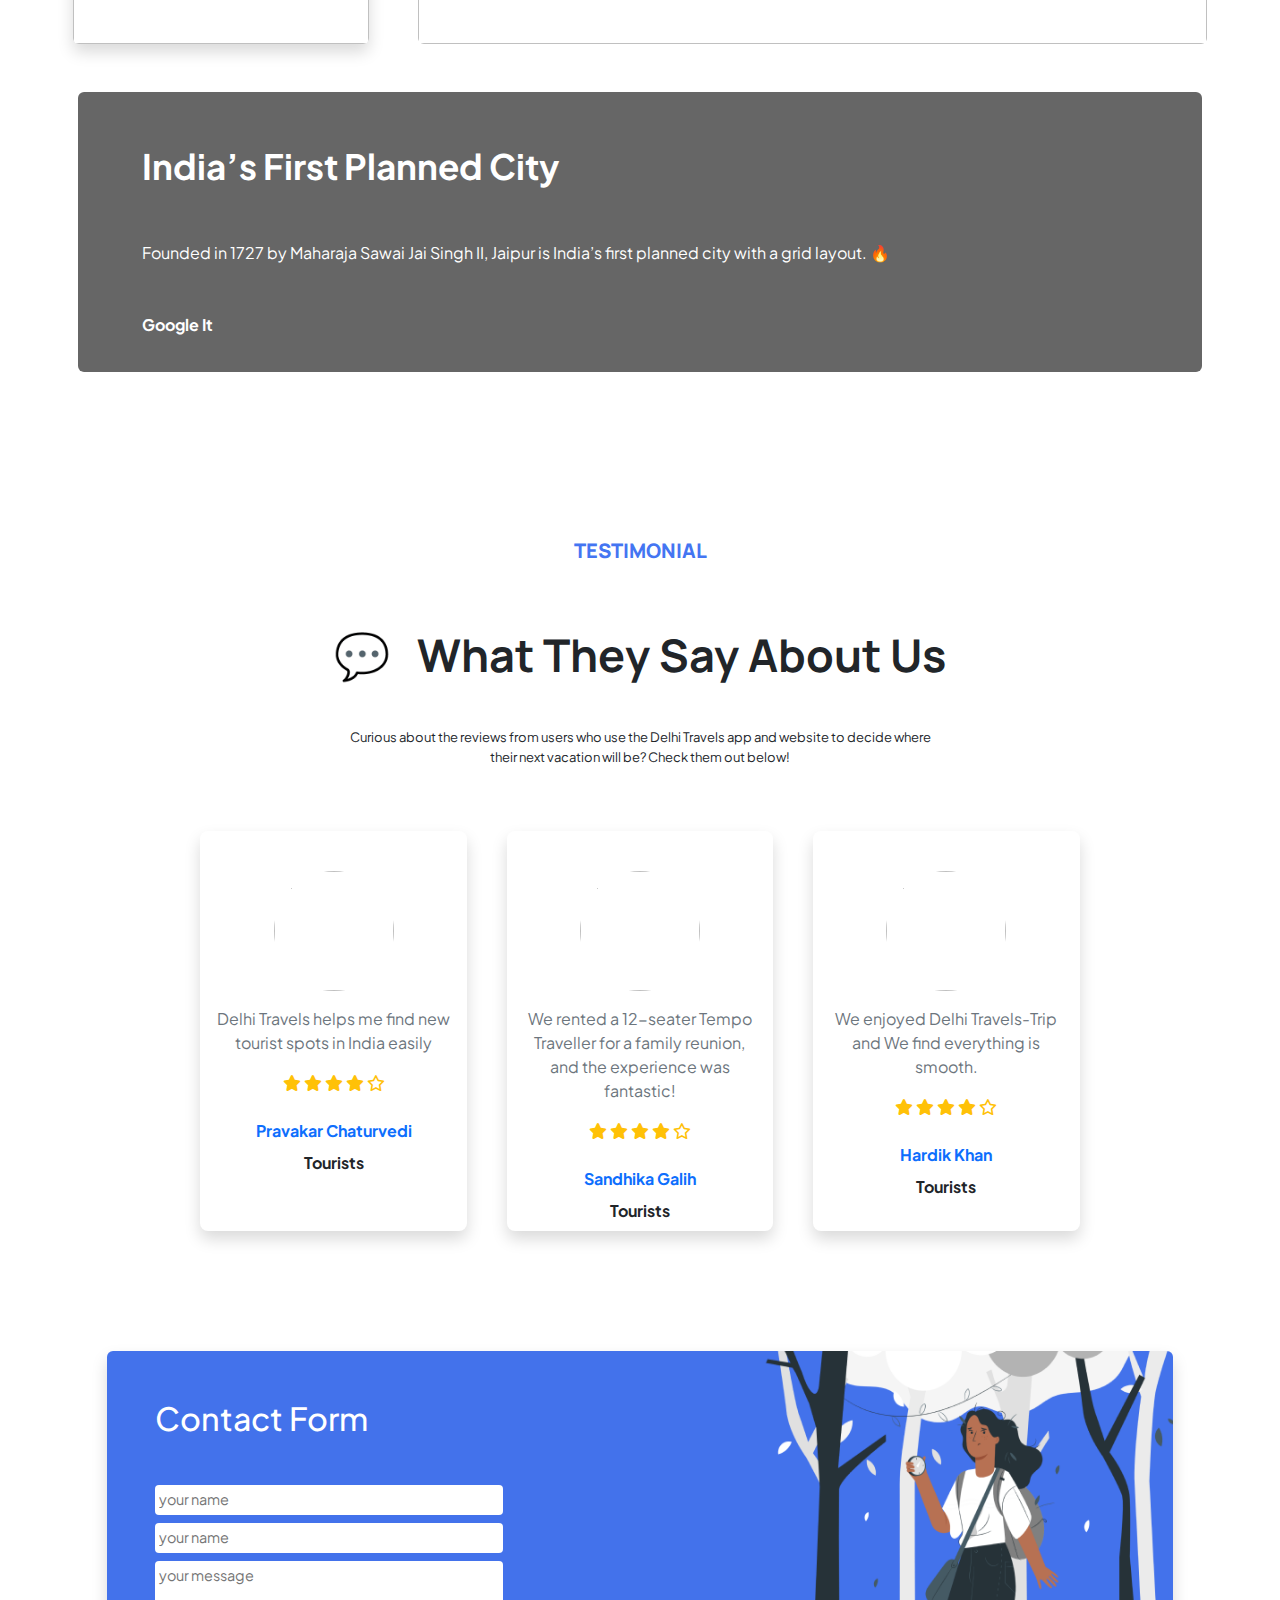
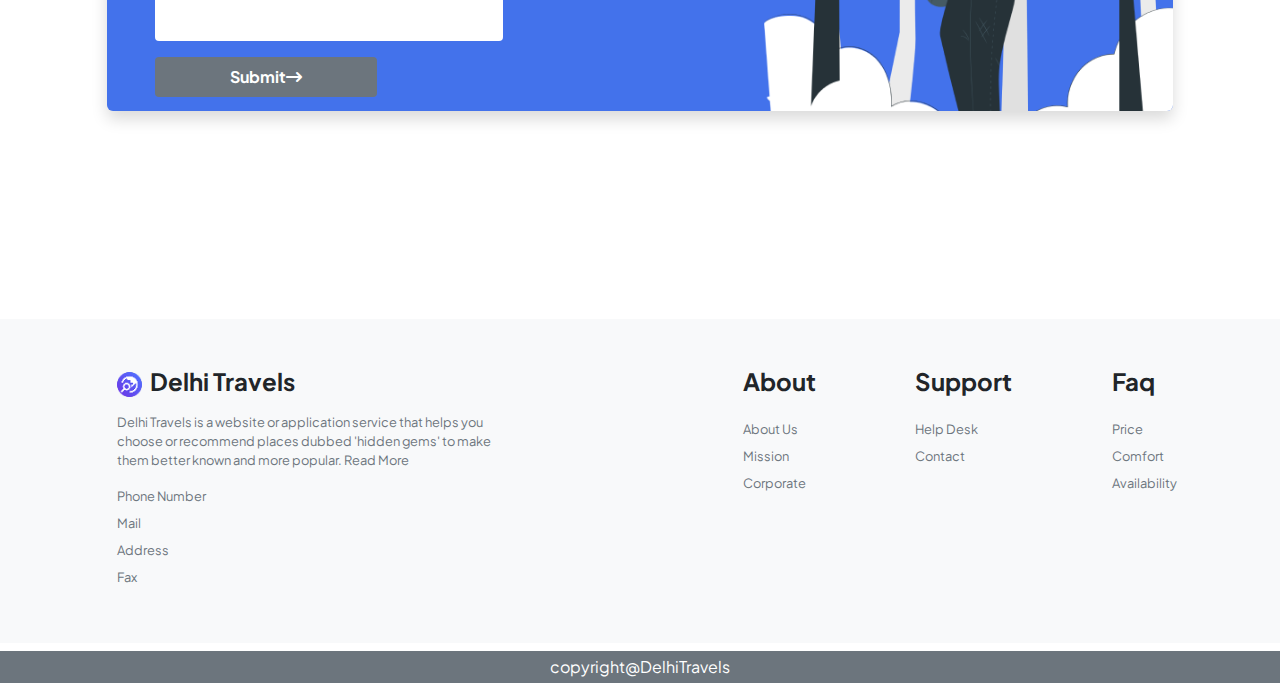
==== commit aeb9f804: "dt" ====
--- a/index.html
+++ b/index.html
@@ -329,7 +329,7 @@
                 </div>
             </div>
         </section>
-        <section class="mapemb p-5 pt-2 w-100 bg-white d-flex flex-column">
+        <section id="tour" class="mapemb p-5 pt-2 w-100 bg-white d-flex flex-column">
                 <p class="mx-auto favdesp text-center">Find Tourist Attractions</p>
                 <h1 class="favdesh1 fw-bold mx-auto m-5 text-center"><i class="fa-solid fa-earth-americas"></i> &nbsp&nbspFind Tourist Attractions Near You</h1>
                 <p class="text-center mx-auto w-50 attract">This feature allows you to search for tourist attractions or places that are currently popular in your area so that you will always be updated and not out of date anymore 👍🏻</p>
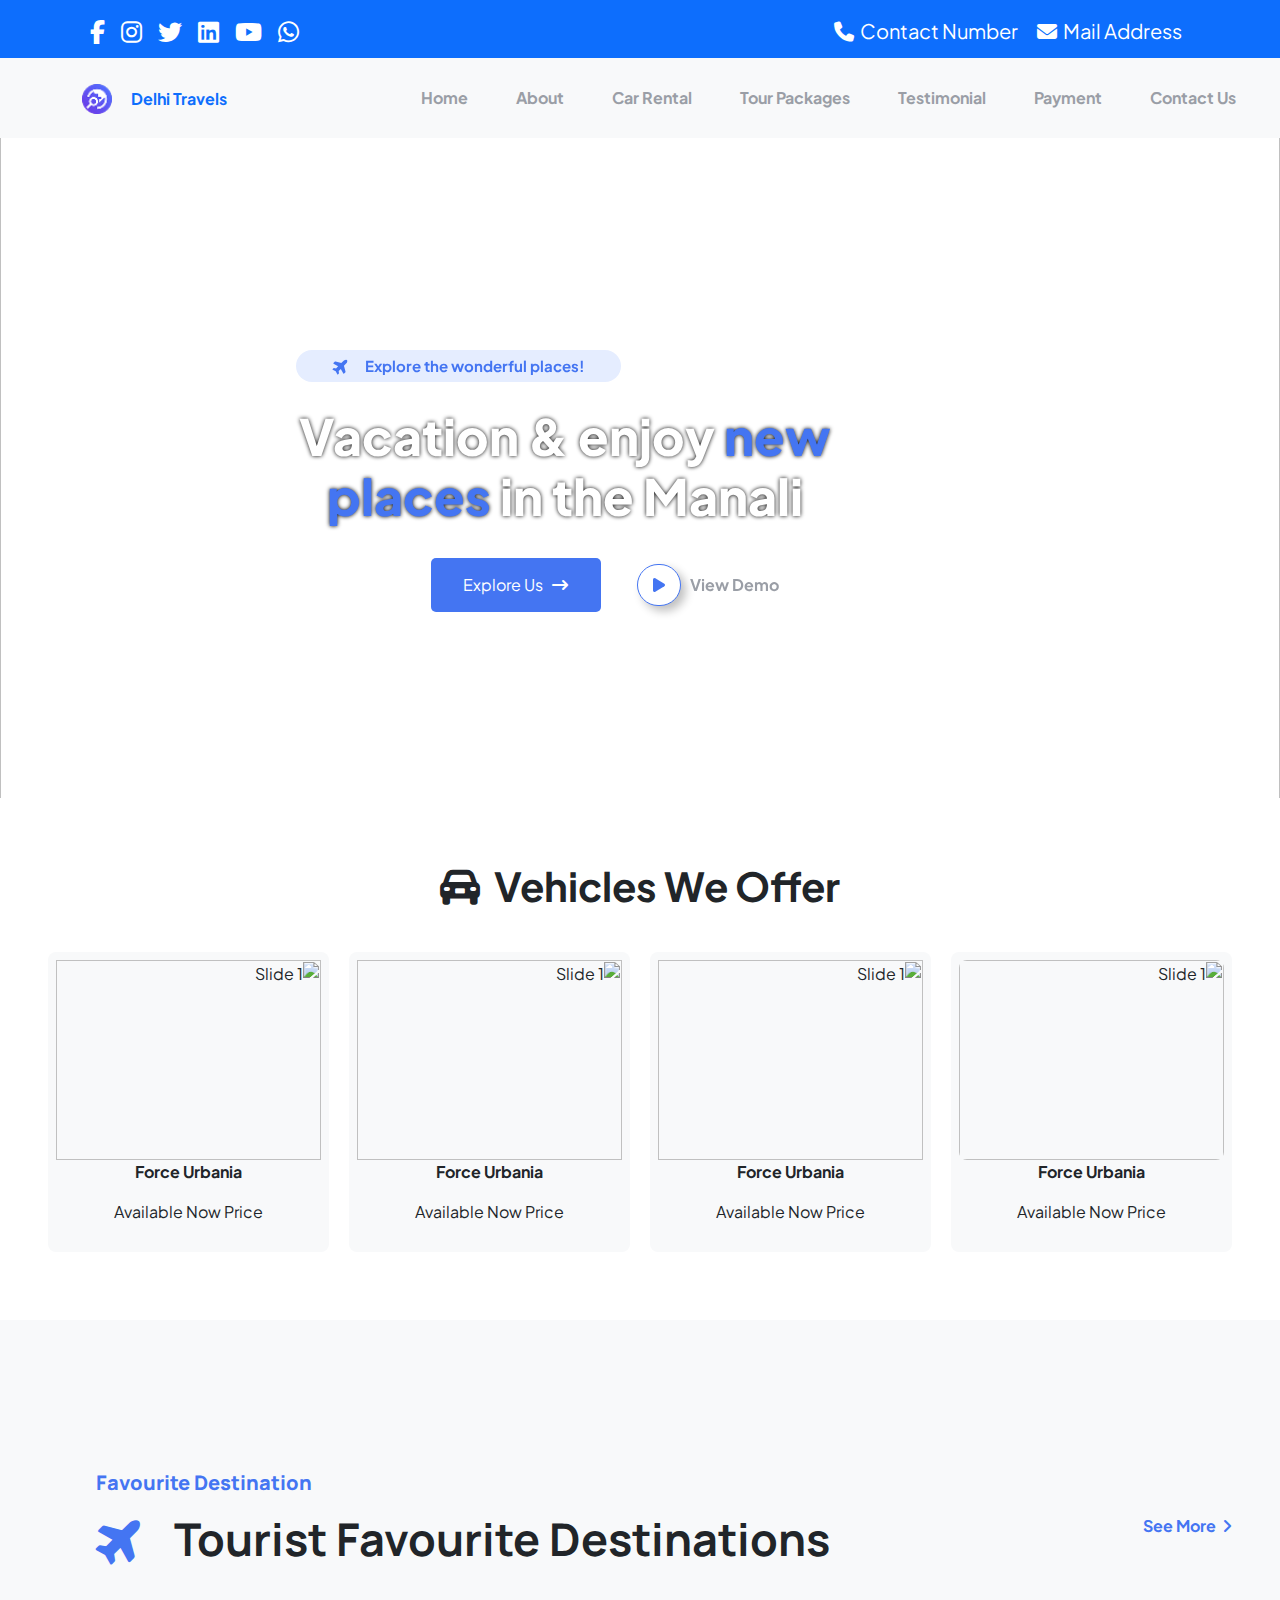
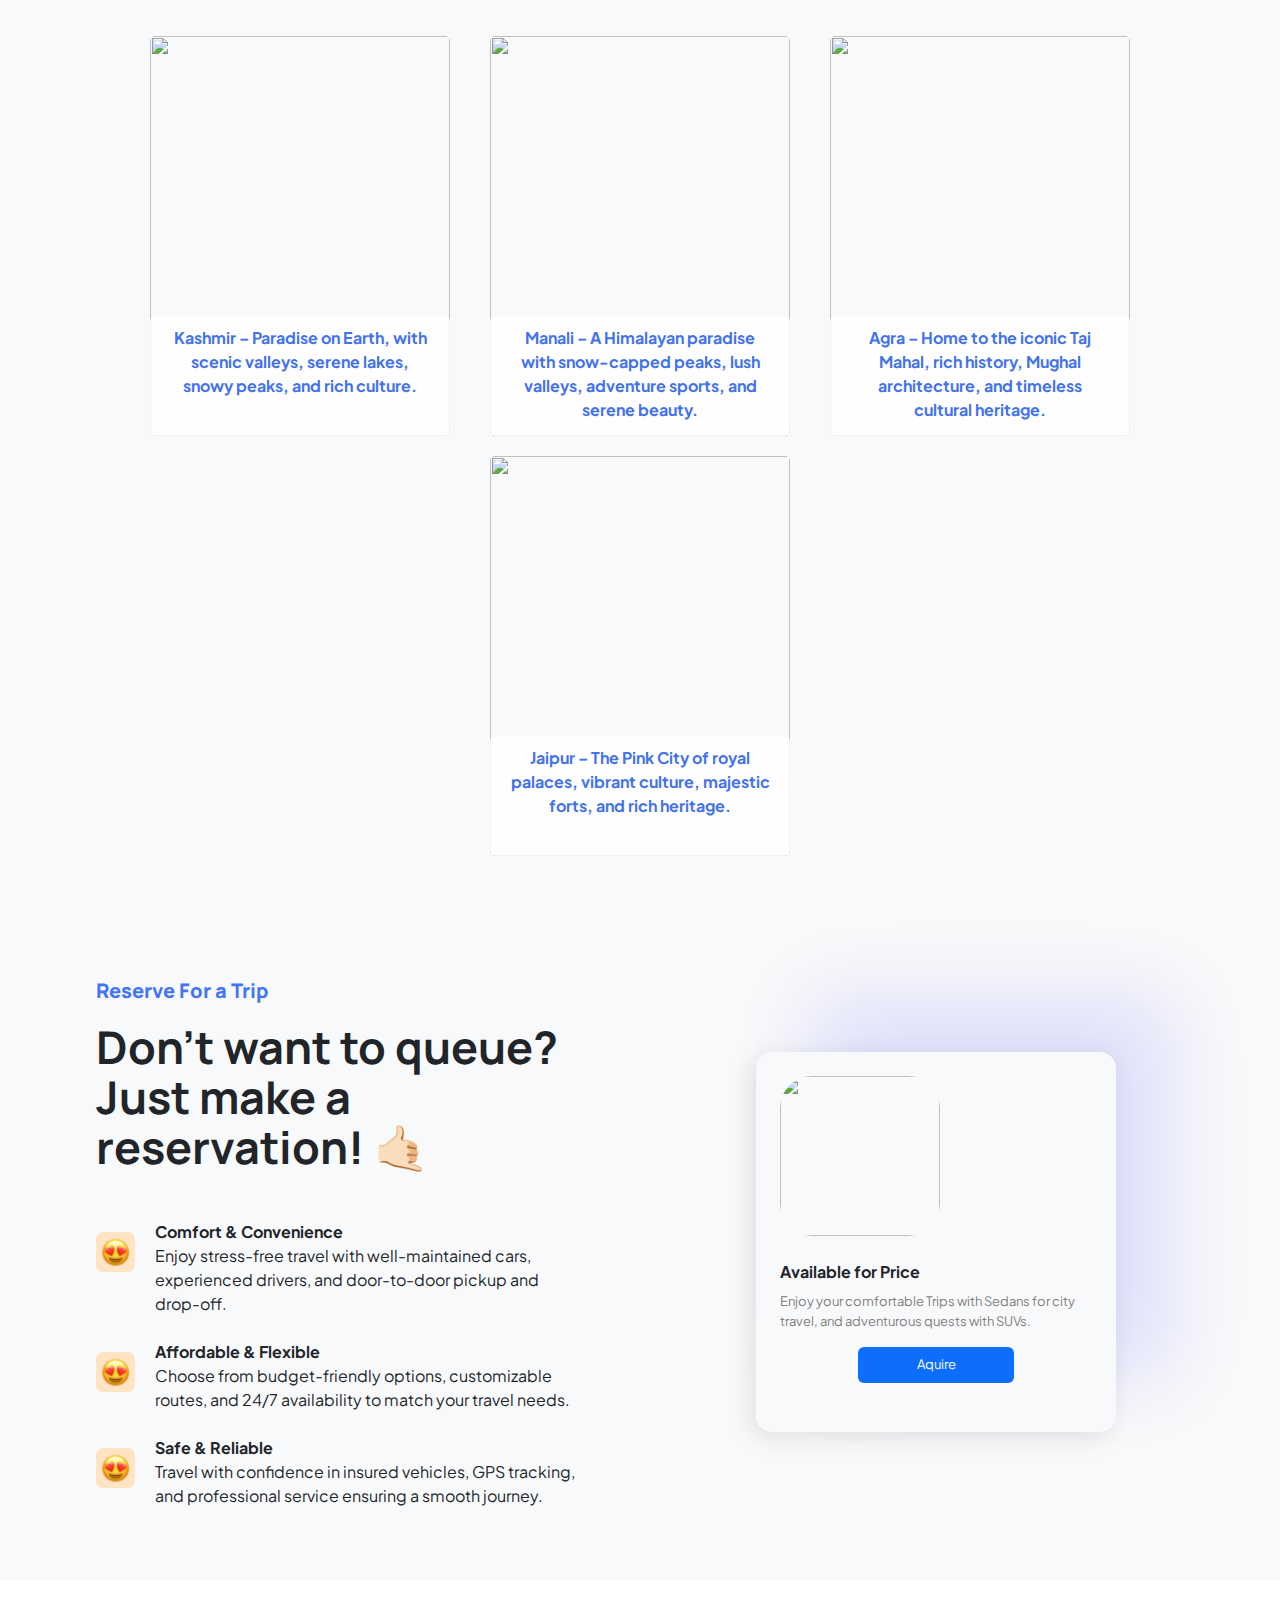
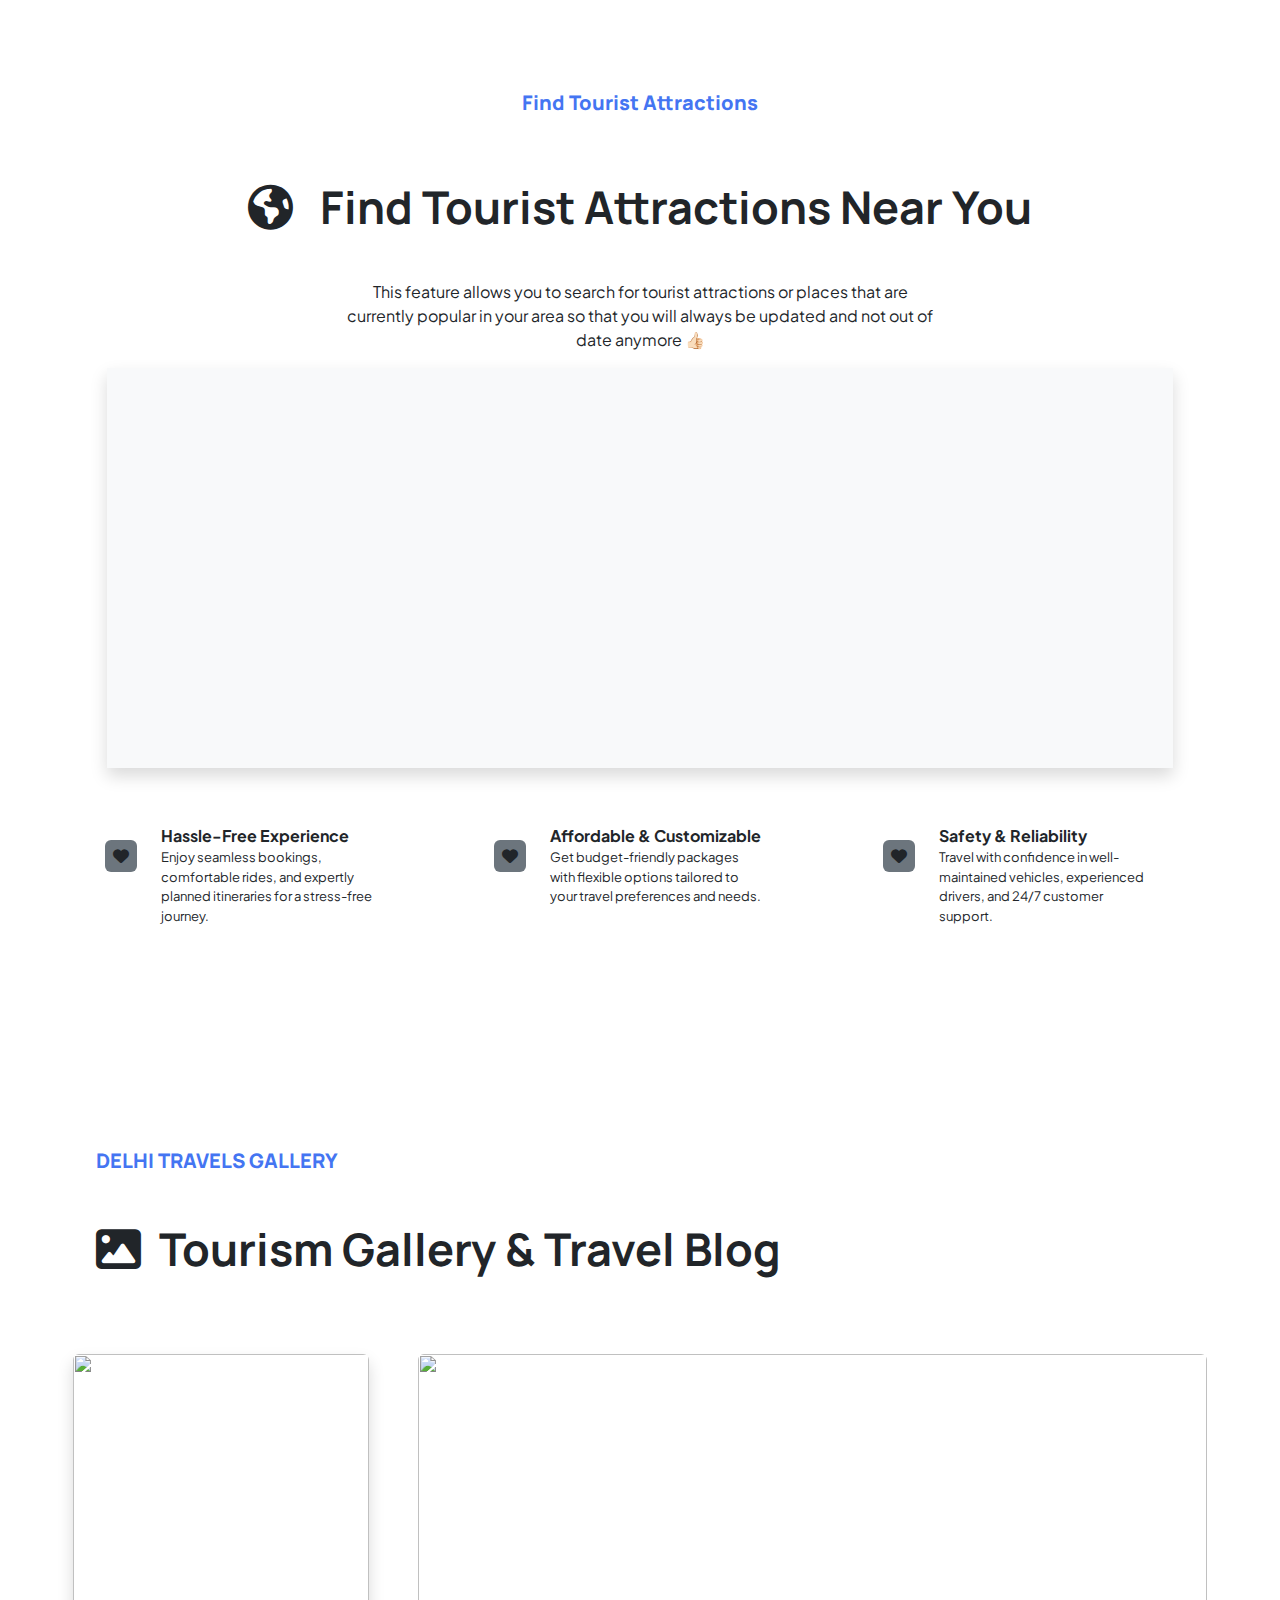
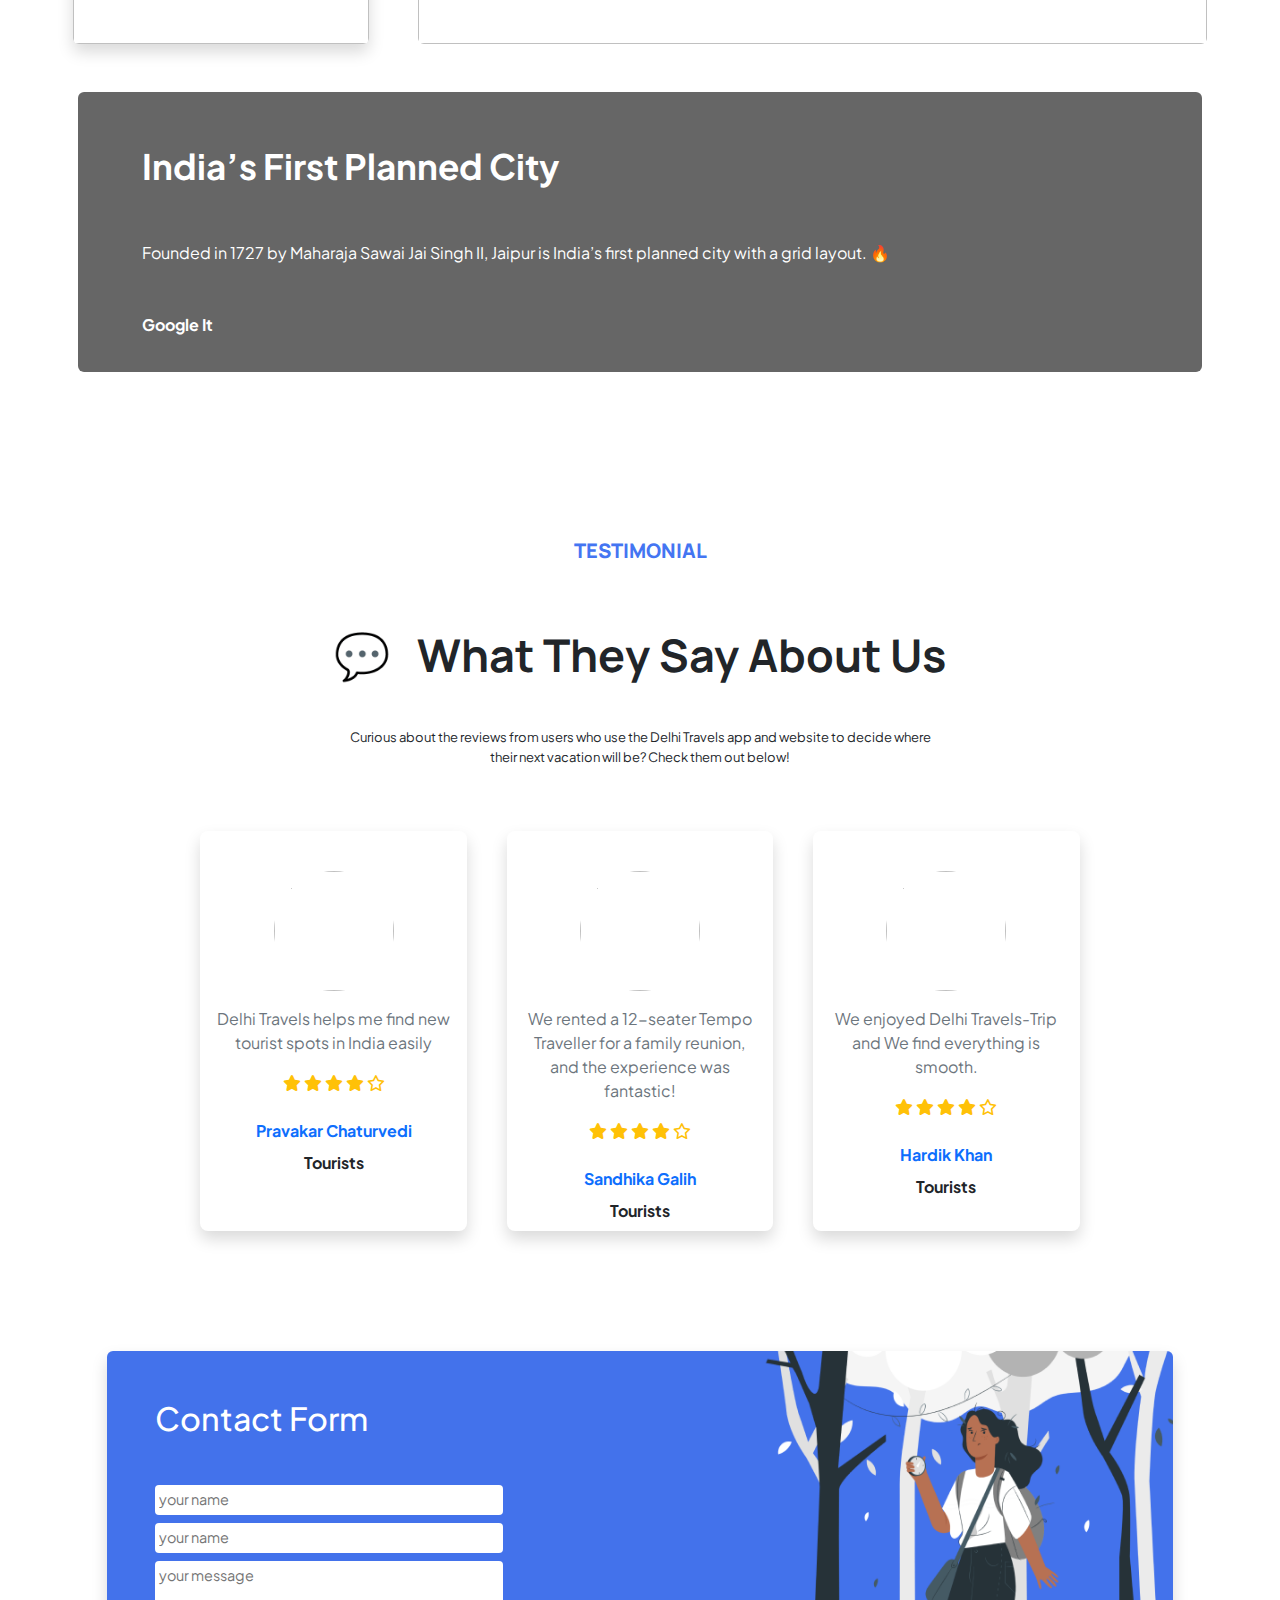
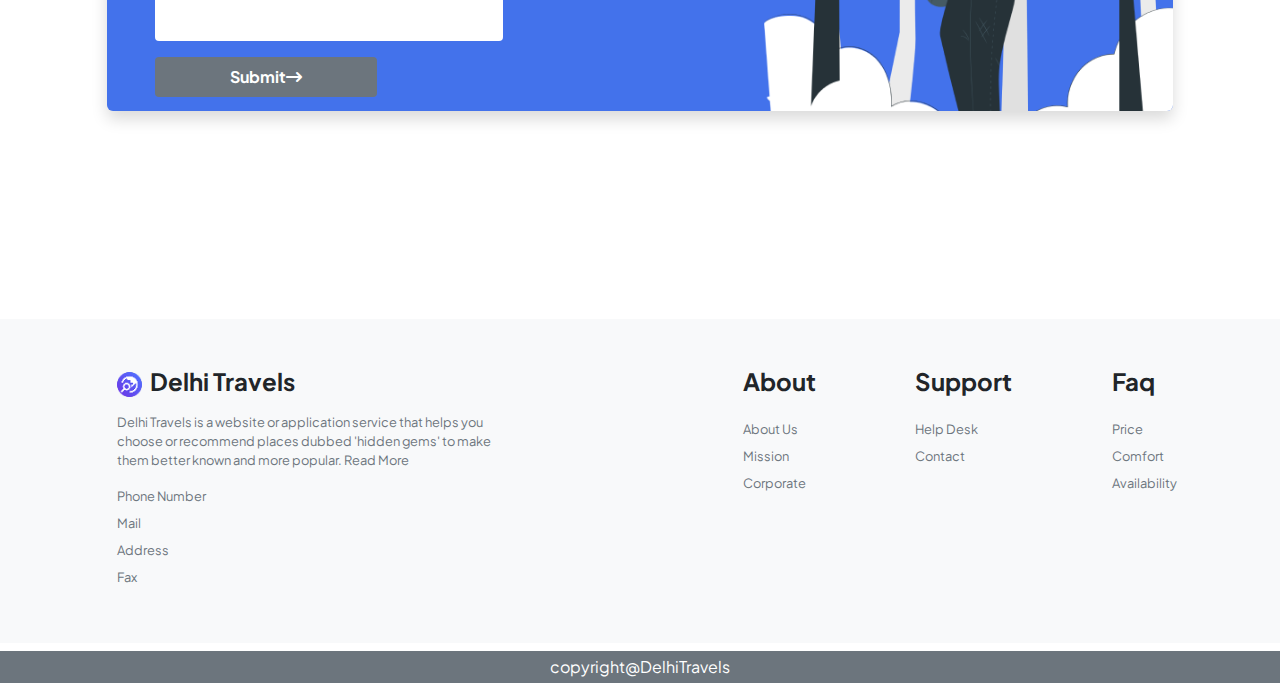
==== commit e1505d53: "dt" ====
--- a/index.html
+++ b/index.html
@@ -257,7 +257,7 @@
                 </div>
             </div>
         </section>
-        <section class="favdes p-5 pb-2 w-100 bg-light" id="travels">
+        <section class="favdes p-5 pb-2 w-100 bg-light" id="tour">
             <p class="mx-5 favdesp">Favourite Destination</p>
             <div class="d-flex justify-content-between">
                 <h1 class="favdesh1 fw-bold"><i class="fa-solid fa-plane fa-rotate-by fa-small" style="--fa-rotate-angle: -45deg; color: var(--theme-blue);"></i> &nbsp&nbspTourist Favourite Destinations</h1>
@@ -329,7 +329,7 @@
                 </div>
             </div>
         </section>
-        <section id="tour" class="mapemb p-5 pt-2 w-100 bg-white d-flex flex-column">
+        <section class="mapemb p-5 pt-2 w-100 bg-white d-flex flex-column">
                 <p class="mx-auto favdesp text-center">Find Tourist Attractions</p>
                 <h1 class="favdesh1 fw-bold mx-auto m-5 text-center"><i class="fa-solid fa-earth-americas"></i> &nbsp&nbspFind Tourist Attractions Near You</h1>
                 <p class="text-center mx-auto w-50 attract">This feature allows you to search for tourist attractions or places that are currently popular in your area so that you will always be updated and not out of date anymore 👍🏻</p>
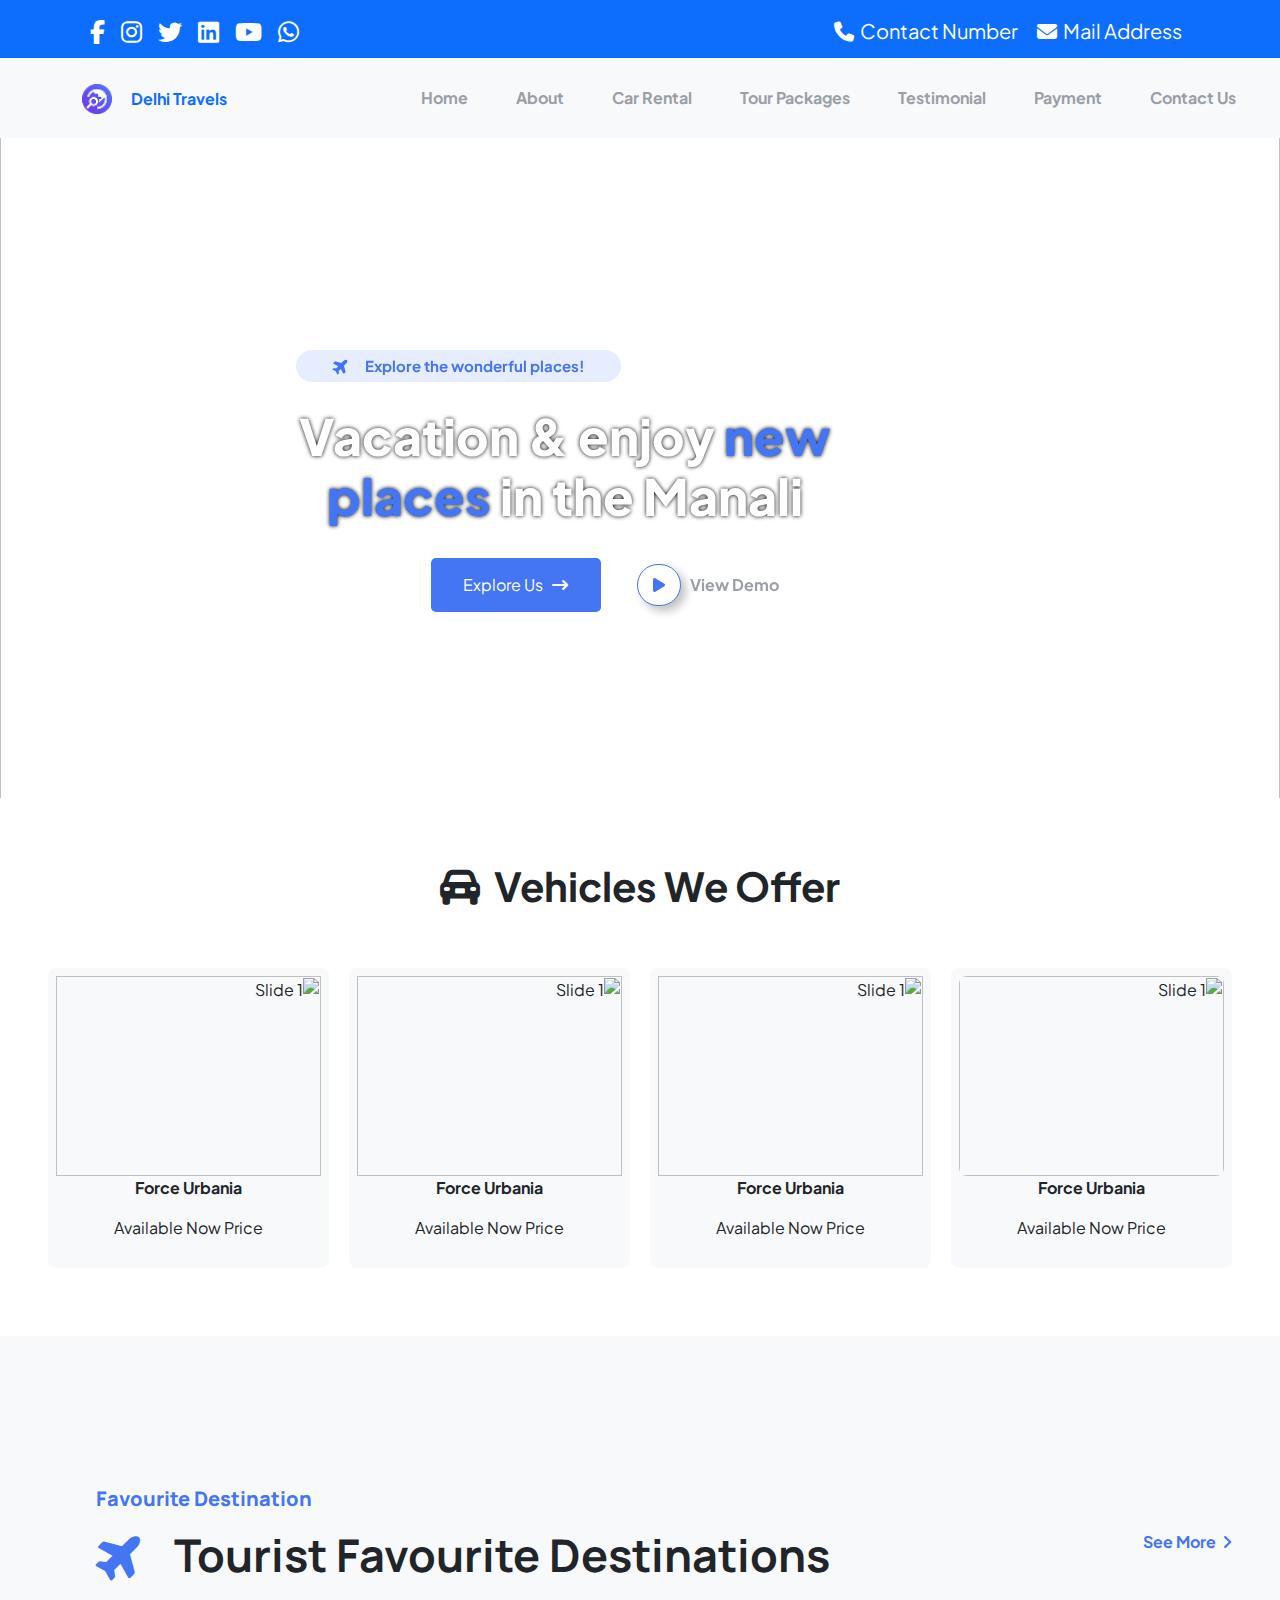
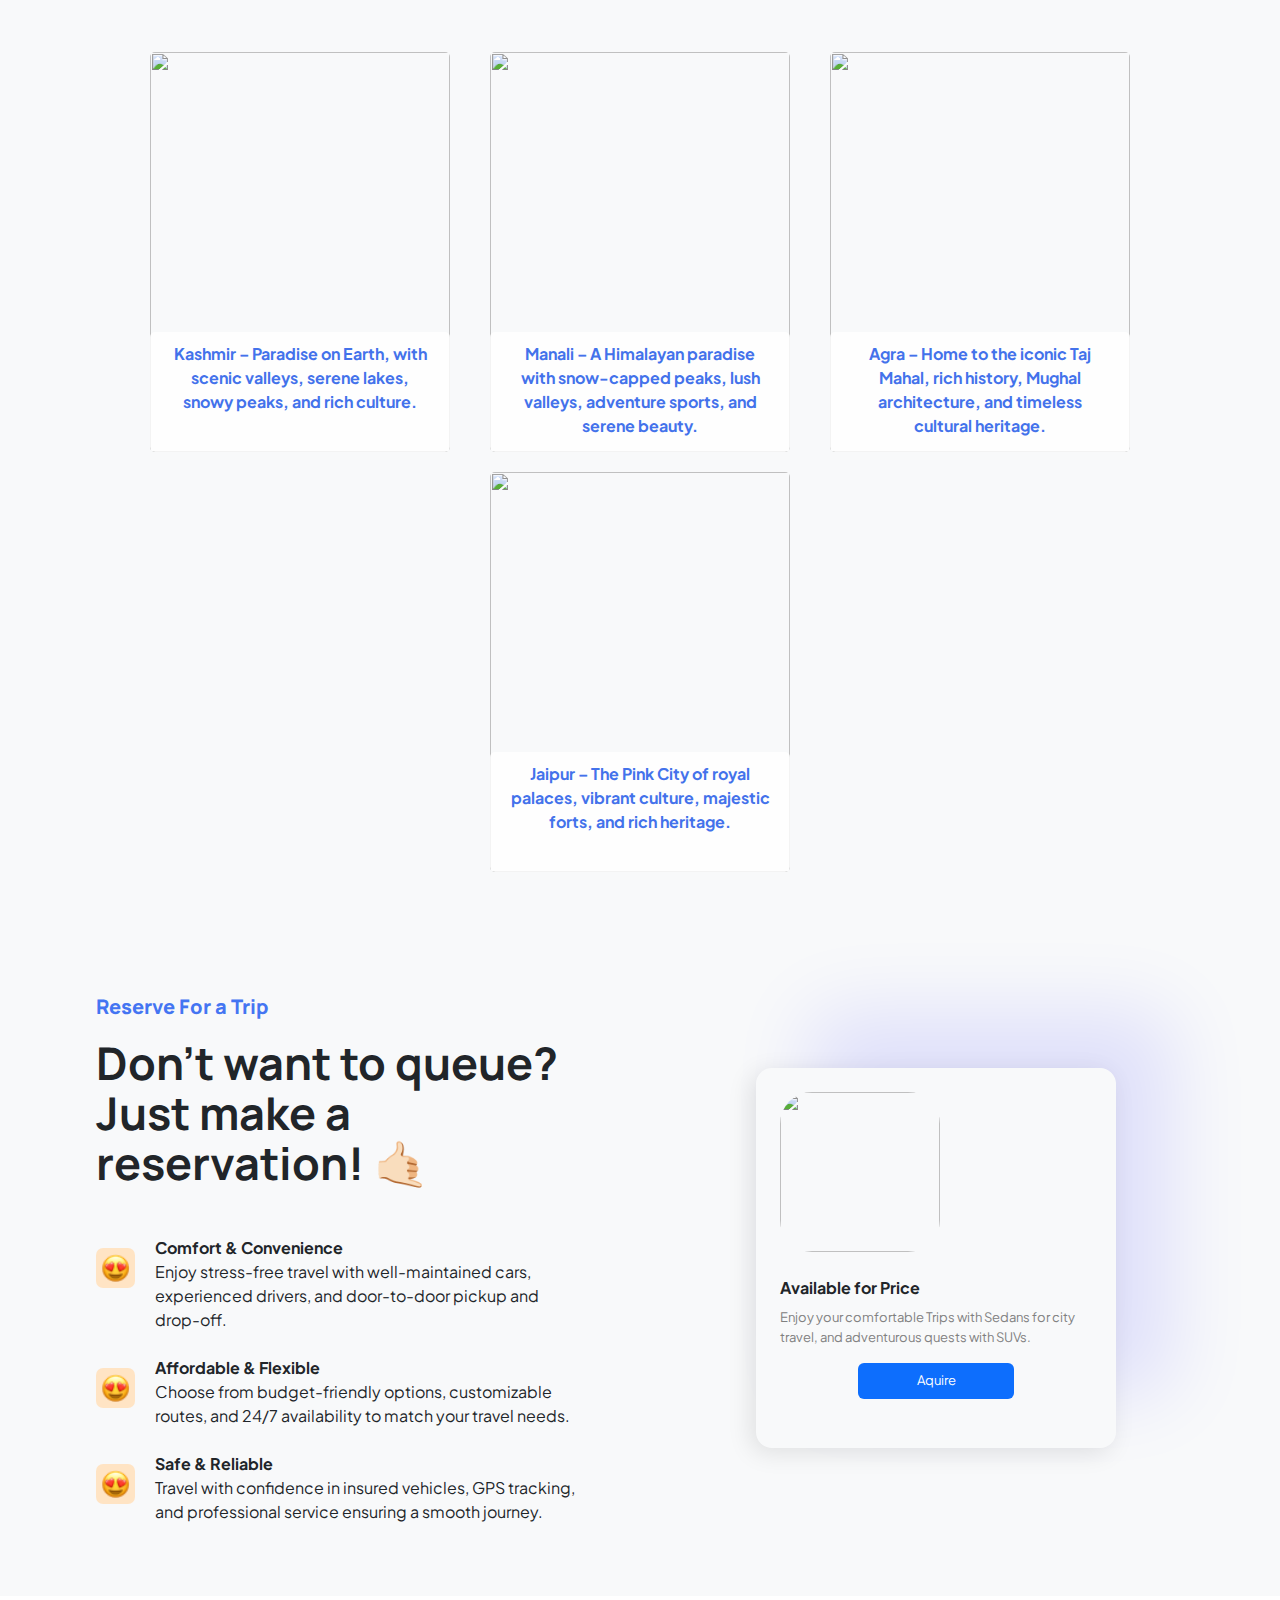
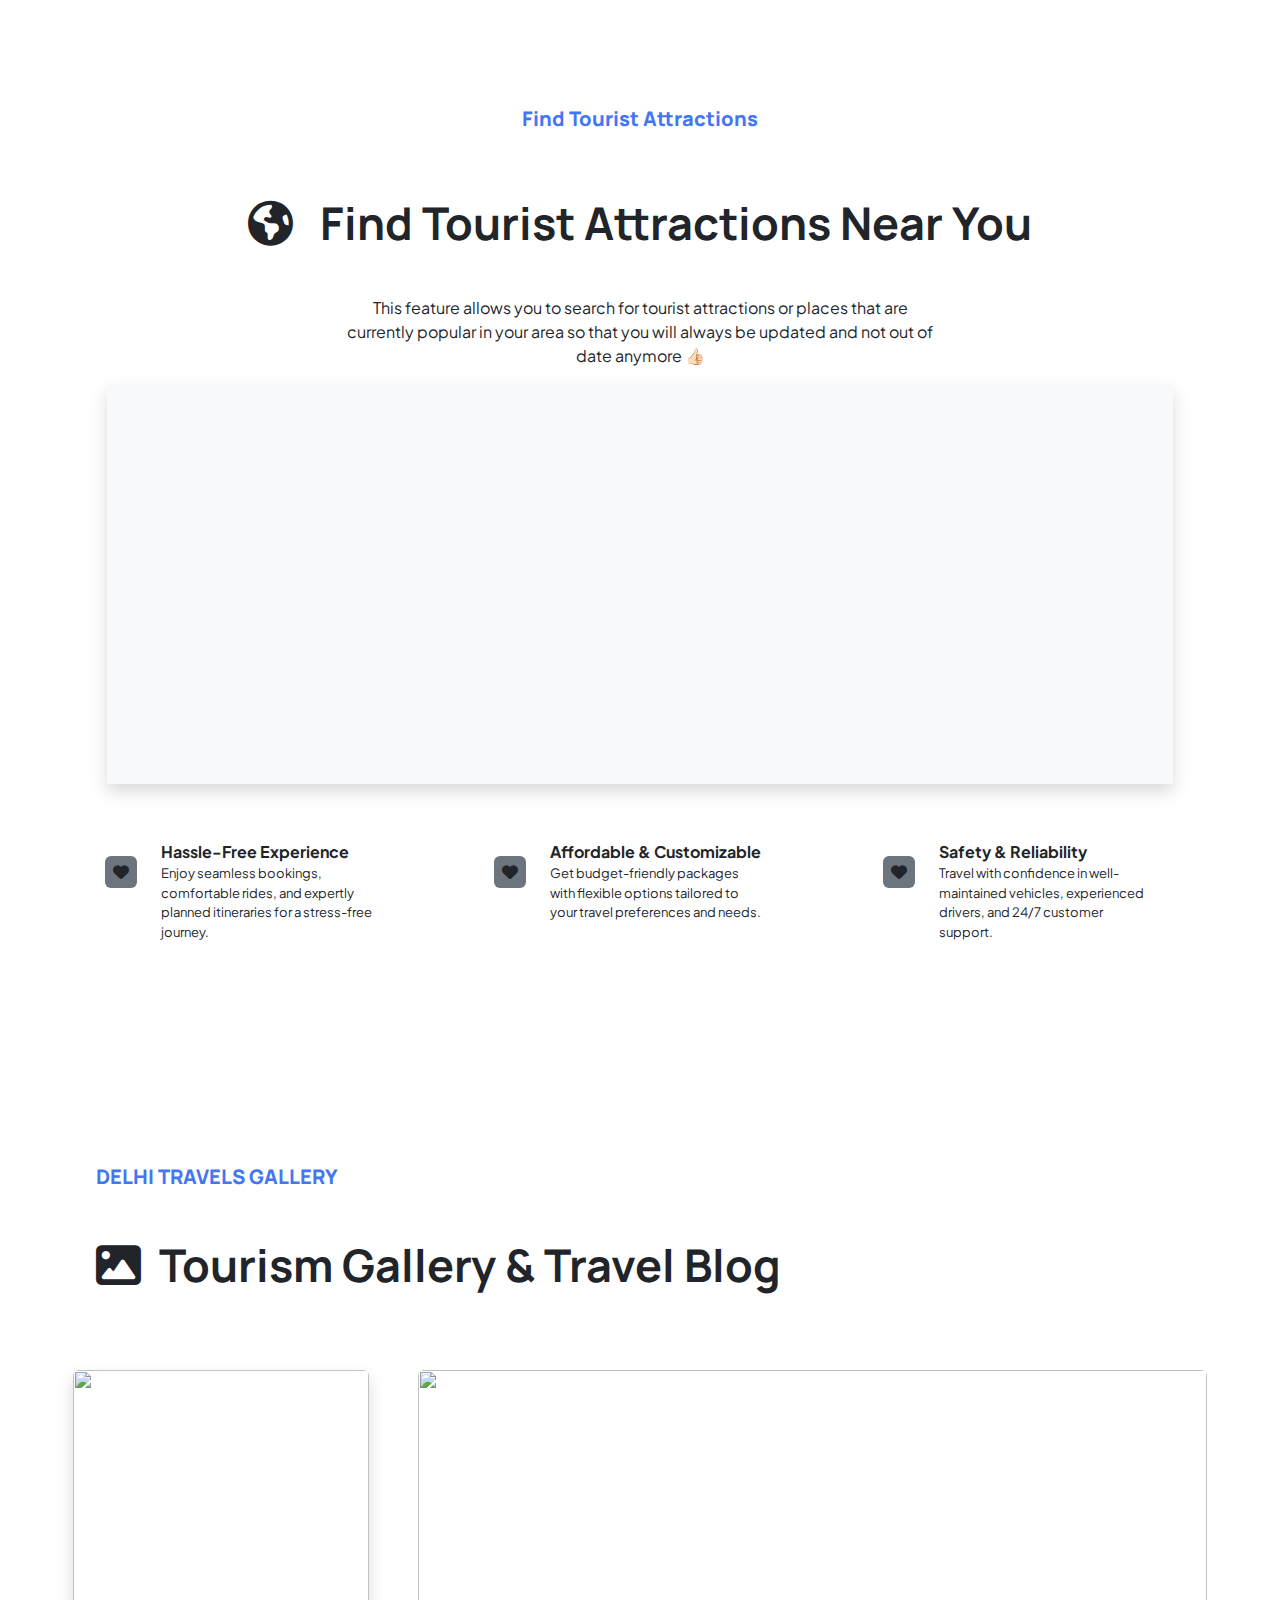
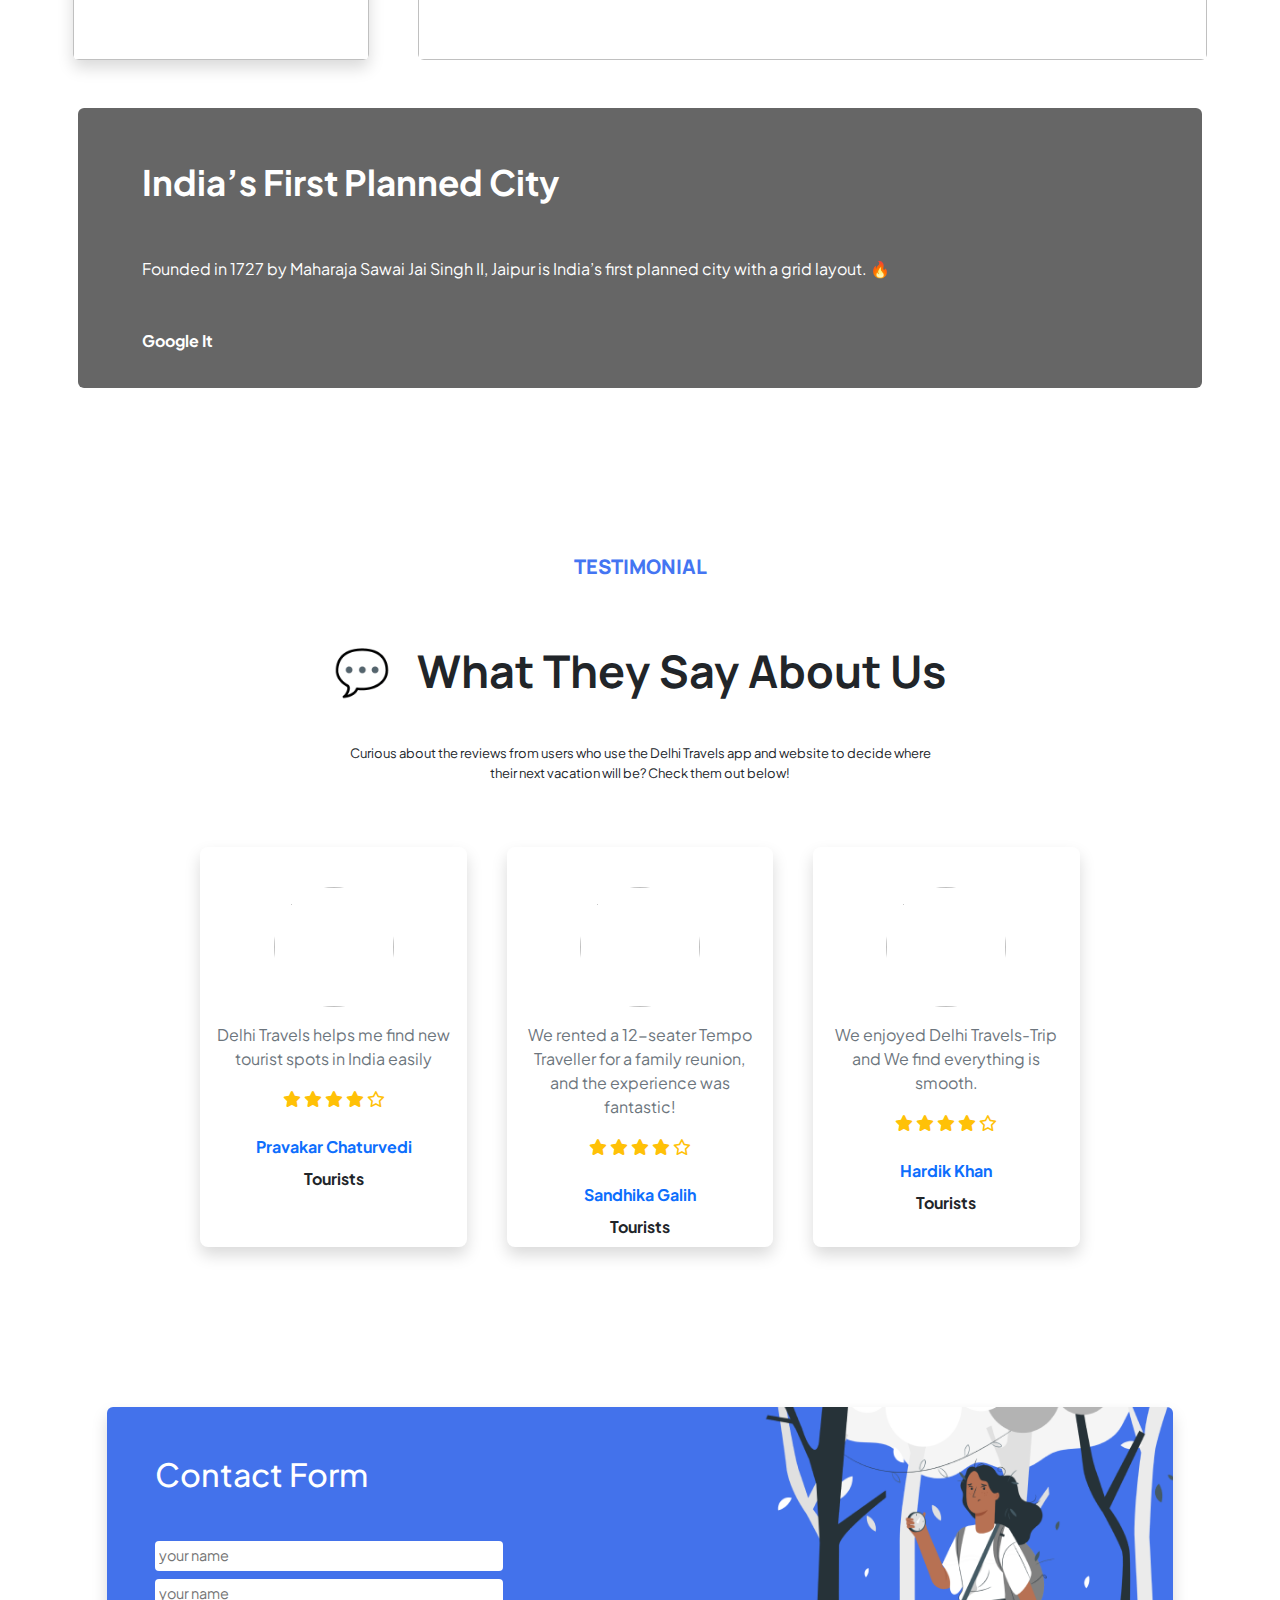
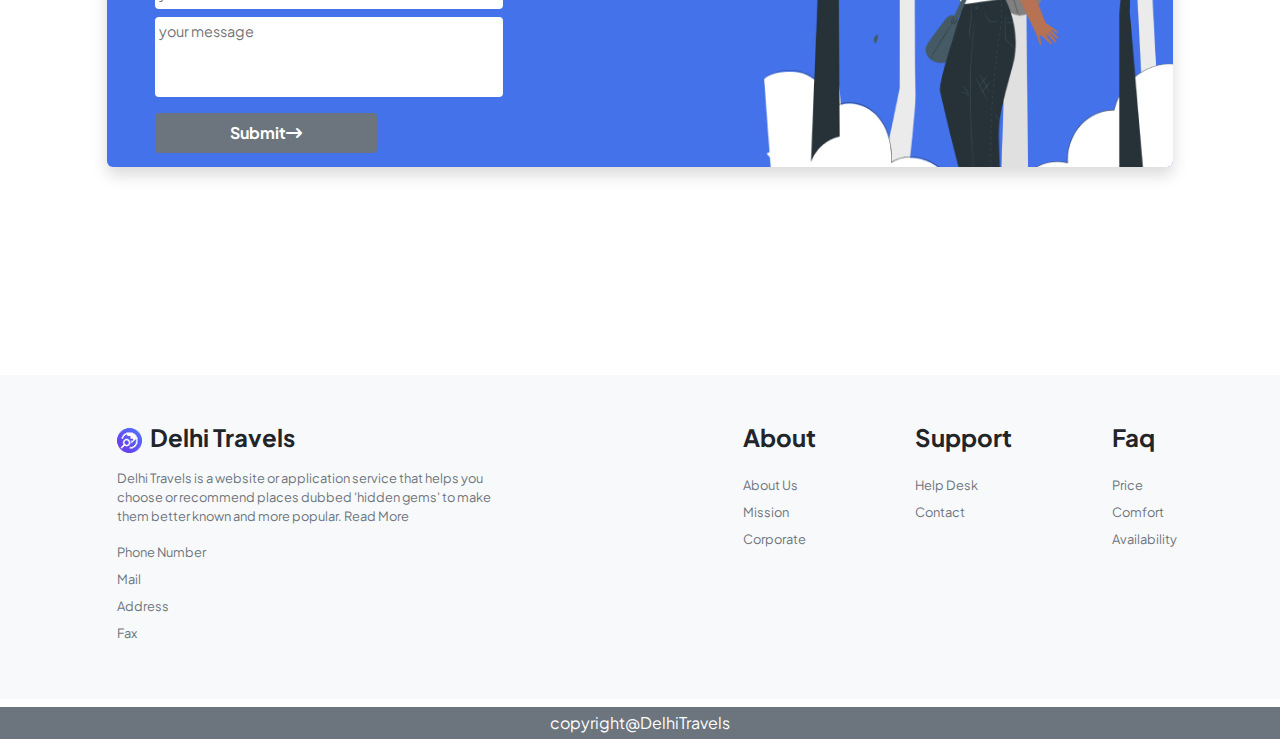
==== commit bbf98312: "dt" ====
--- a/index.html
+++ b/index.html
@@ -192,7 +192,7 @@
                 </button>
             </div>
         </section>
-        <h1 id="vehicle" class="text-center mx-auto mt-5 mb-0 pt-2 fw-bold"><i class="fa-solid fa-car-rear"></i>&nbsp&nbspVehicles We Offer</h1>
+        <h1 id="vehicle" class="text-center mx-auto mt-5 mb-3 pt-2 fw-bold"><i class="fa-solid fa-car-rear"></i>&nbsp&nbspVehicles We Offer</h1>
         <section class="partners px-5 w-100 pb-5 d-flex justify-content-center" style="padding-top: 2rem;">
             <div class="owl-carousel px-0 mx-auto">
                 <div class="imgbox d-block rounded-3 bg-light p-2"> 
@@ -457,7 +457,7 @@
                 </div>
             </div>
         </section>
-        <div class="my-2" id="contactus"></div>
+        <div class="my-3" id="contactus">&nbsp</div>
         <section class="bluebft p-5 pt-2 w-100 bg-white d-flex flex-column mb-5" style="padding-bottom: 10rem !important;">
             <div class="mx-auto shadow rounded-2 d-flex justify-content-between" style="width: 90%; height: 360px; background-color: var(--theme-blue2); overflow: hidden;">
                 <div class="col-lg-5">
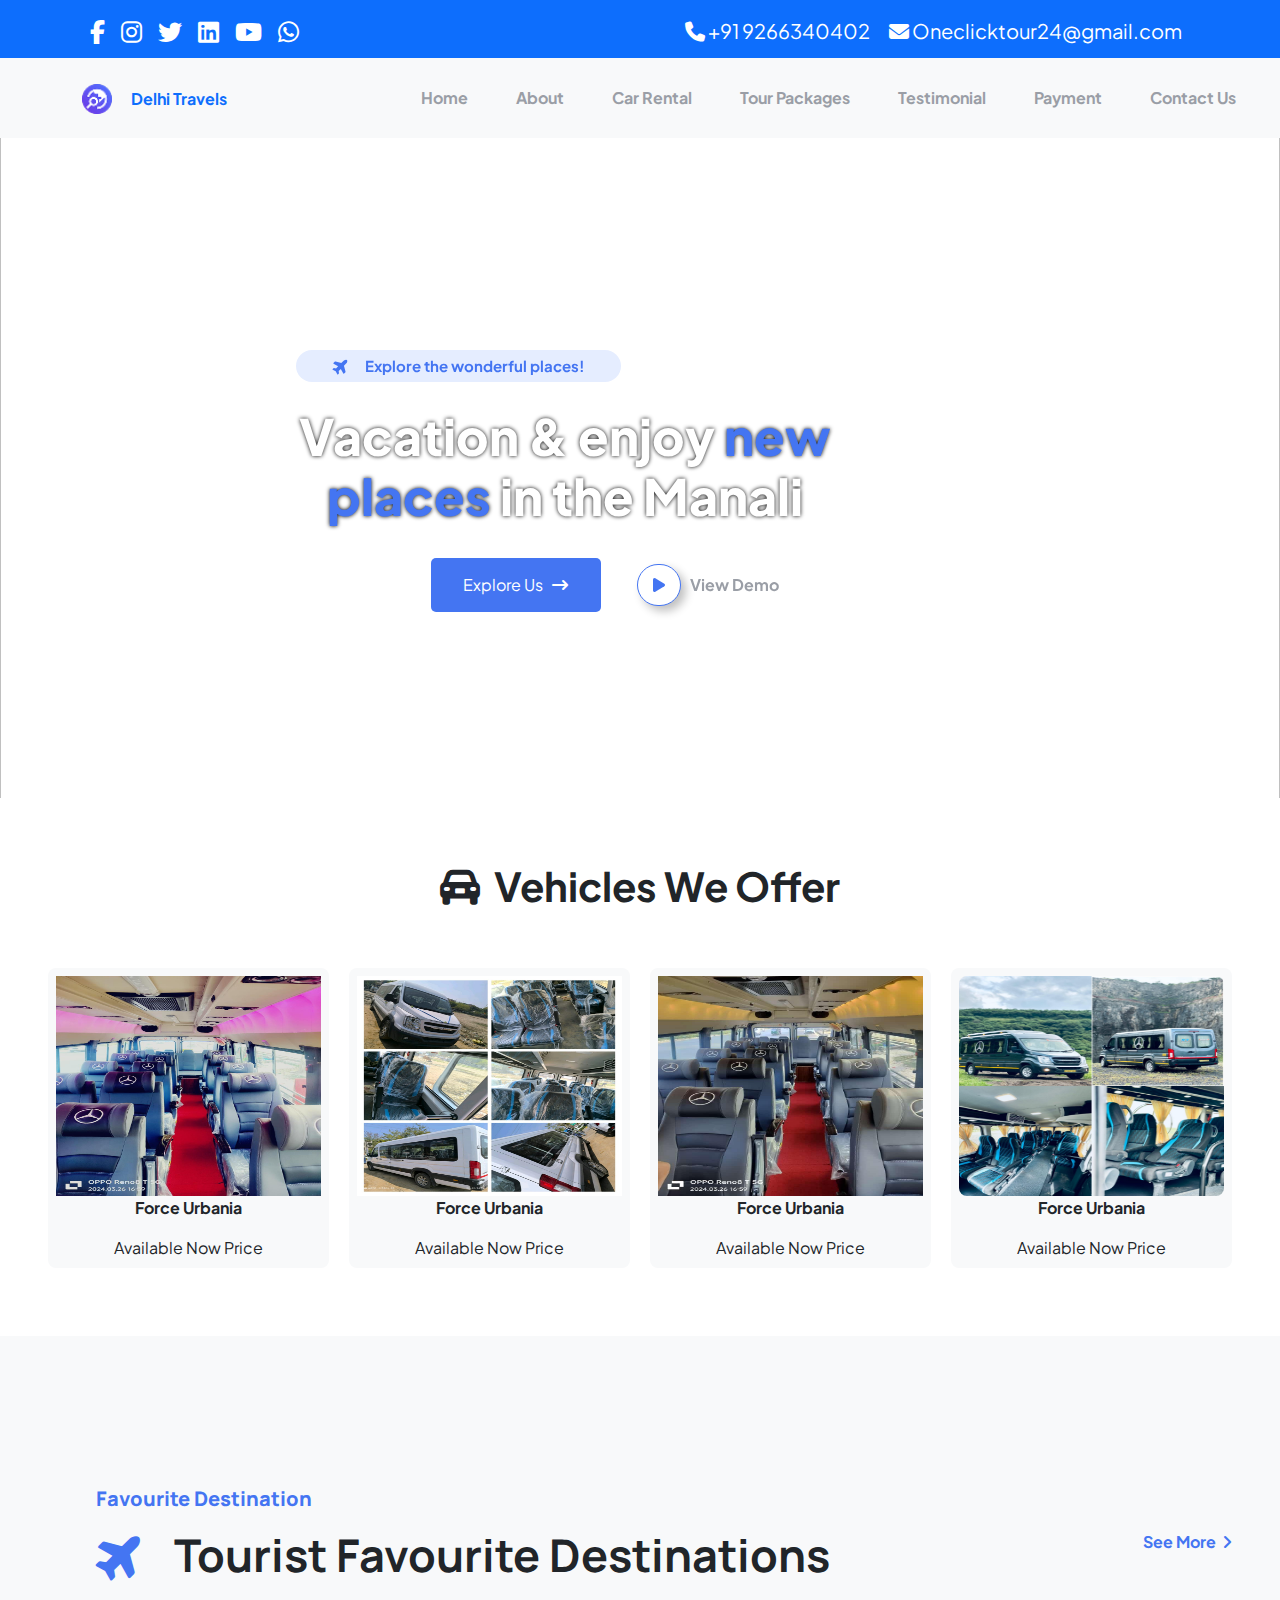
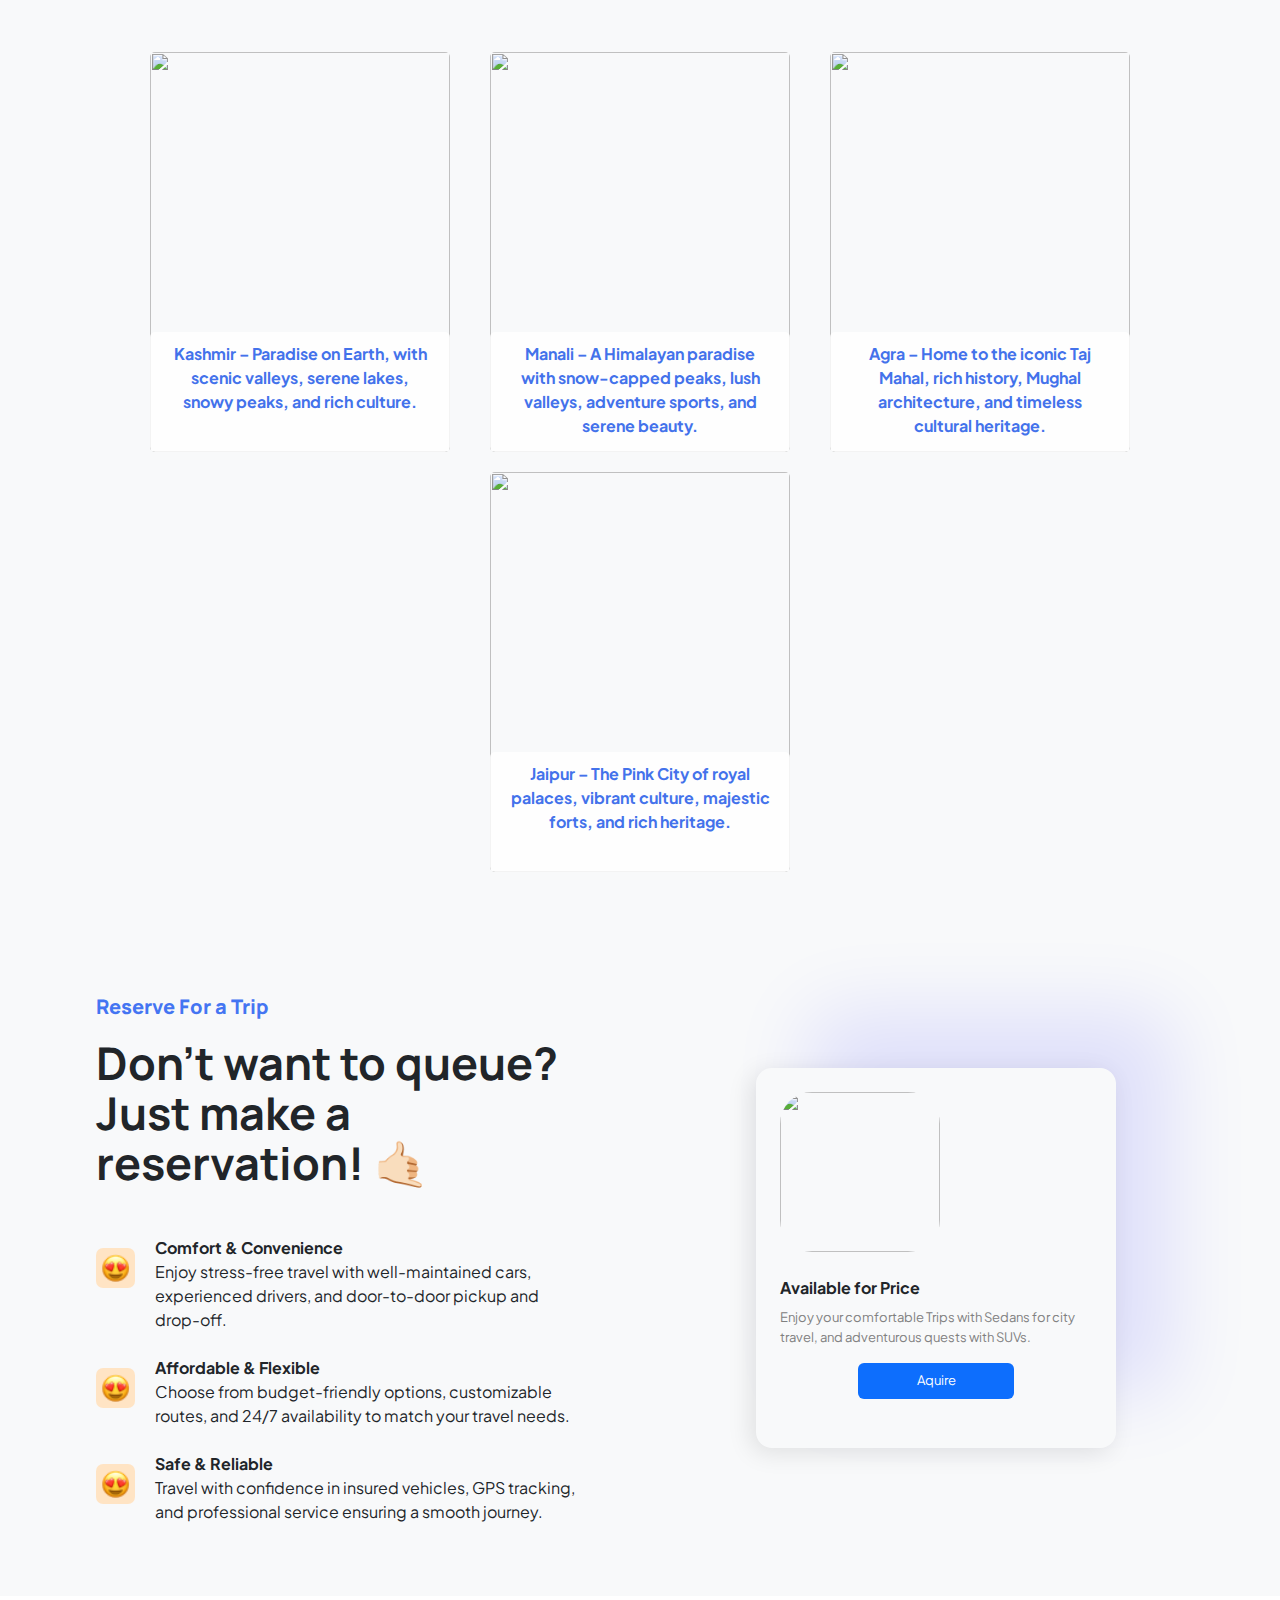
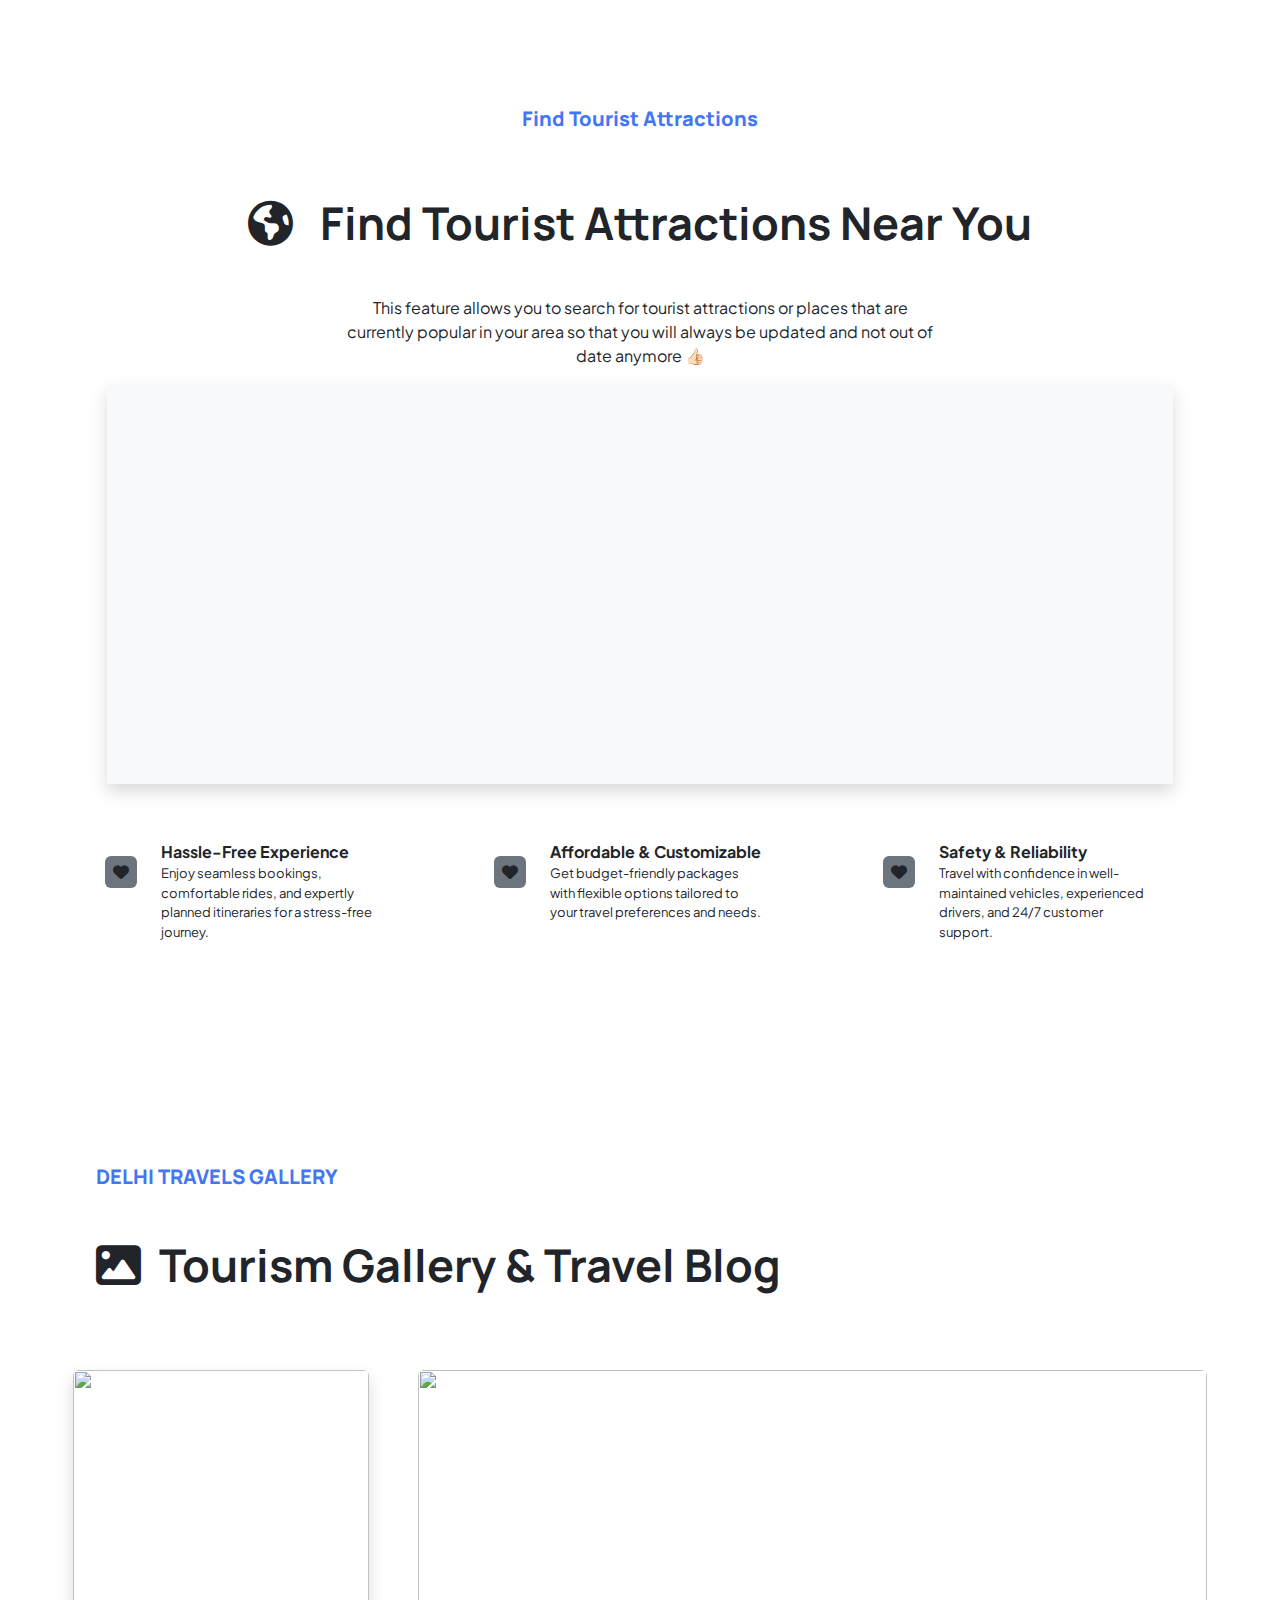
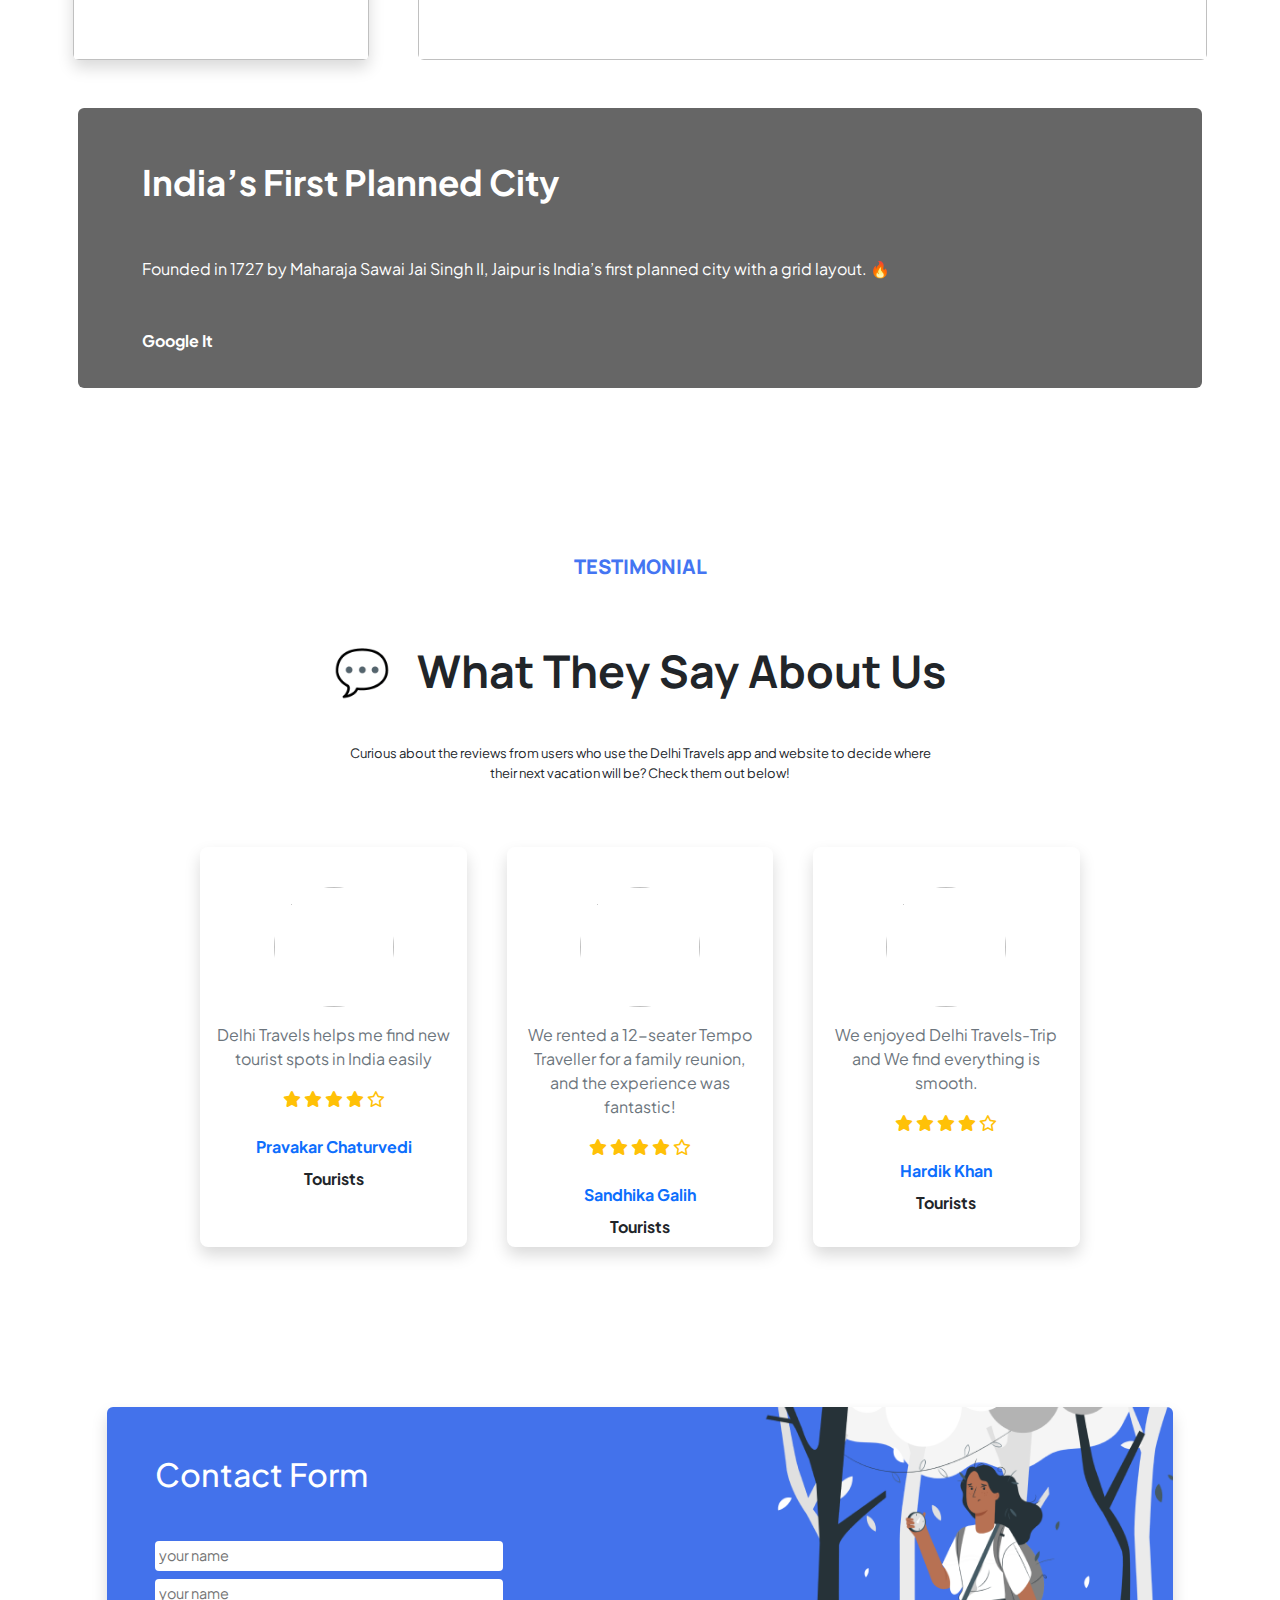
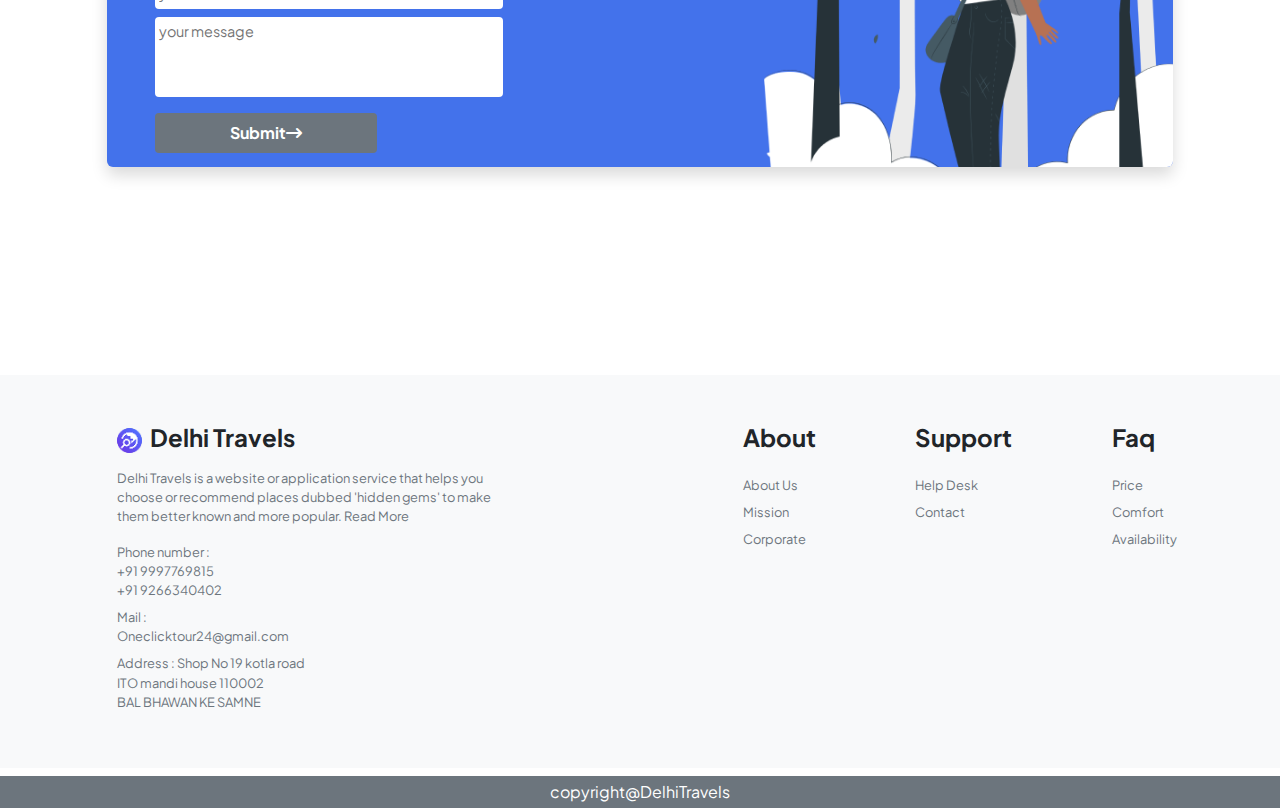
==== commit 35656e5f: "dt" ====
--- a/index.html
+++ b/index.html
@@ -96,7 +96,7 @@
 
         } */
     .owl-carousel .owl-item img {
-        height: 200px;
+        height: 220px;
     }
     </style>
 </head>
@@ -196,57 +196,237 @@
         <section class="partners px-5 w-100 pb-5 d-flex justify-content-center" style="padding-top: 2rem;">
             <div class="owl-carousel px-0 mx-auto">
                 <div class="imgbox d-block rounded-3 bg-light p-2"> 
-                    <img src="https://encrypted-tbn0.gstatic.com/images?q=tbn:ANd9GcSW3t8h_Tp5ROZRhHn3_t1Wi-rZbK3W3YG4tw&s" alt="Slide 1" class="rounded-3"> 
-                    <p class="text-center fw-bold">
-                        Force Urbania
-                    </p>
-                    <p class="text-center">
-                        <span>Available Now</span>
-                        <span>Price</span>
-                    </p>
-                </div>
-                <div class="imgbox d-block rounded-3 bg-light p-2"> 
-                    <img src="https://encrypted-tbn0.gstatic.com/images?q=tbn:ANd9GcSb7ZGnfEjEkoJbqmcFn2vQYX35shUw0zkx6Ii_4SHU5kwaue-gsUHzHKTPv4hRGKPMiPM&usqp=CAU" alt="Slide 1"> 
-                    <p class="text-center fw-bold">
-                        Force Urbania
-                    </p>
-                    <p class="text-center">
-                        <span>Available Now</span>
-                        <span>Price</span>
-                    </p>
-                </div>
-                <div class="imgbox d-block rounded-3 bg-light p-2"> 
-                    <img src="https://images.91wheels.com//assets/b_images/main/models/profile/profile1733300575.jpg" alt="Slide 1"> 
-                    <p class="text-center fw-bold">
-                        Force Urbania
-                    </p>
-                    <p class="text-center">
-                        <span>Available Now</span>
-                        <span>Price</span>
-                    </p>
-                </div>
-                <div class="imgbox d-block rounded-3 bg-light p-2"> 
-                    <img src="https://www.cartoq.com/wp-content/uploads/2024/12/2025-honda-amaze-1.jpg.webp" alt="Slide 1"> 
-                    <p class="text-center fw-bold">
-                        Force Urbania
-                    </p>
-                    <p class="text-center">
-                        <span>Available Now</span>
-                        <span>Price</span>
-                    </p>
-                </div>
-                <div class="imgbox d-block rounded-3 bg-light p-2"> 
-                    <img src="https://images.91wheels.com//assets/b_images/main/models/profile/profile1733300575.jpg" alt="Slide 1"> 
-                    <p class="text-center fw-bold">
-                        Force Urbania
-                    </p>
-                    <p class="text-center">
-                        <span>Available Now</span>
-                        <span>Price</span>
-                    </p>
-                </div>
-                <div class="imgbox d-block rounded-3 bg-light p-2"> 
-                    <img src="https://www.cartoq.com/wp-content/uploads/2024/12/2025-honda-amaze-1.jpg.webp" alt="Slide 1"> 
+                    <img src="images/car1.jpeg" alt="Slide 1" class="rounded-3"> 
+                    <p class="text-center fw-bold">
+                        Force Urbania
+                    </p>
+                    <p class="text-center">
+                        <span>Available Now</span>
+                        <span>Price</span>
+                    </p>
+                </div>
+                <div class="imgbox d-block rounded-3 bg-light p-2"> 
+                    <img src="images/car2.jpeg" alt="Slide 2"> 
+                    <p class="text-center fw-bold">
+                        Force Urbania
+                    </p>
+                    <p class="text-center">
+                        <span>Available Now</span>
+                        <span>Price</span>
+                    </p>
+                </div>
+                <div class="imgbox d-block rounded-3 bg-light p-2"> 
+                    <img src="images/car3.jpeg" alt="Slide 3"> 
+                    <p class="text-center fw-bold">
+                        Force Urbania
+                    </p>
+                    <p class="text-center">
+                        <span>Available Now</span>
+                        <span>Price</span>
+                    </p>
+                </div>
+                <div class="imgbox d-block rounded-3 bg-light p-2"> 
+                    <img src="images/car4.jpeg" alt="Slide 4"> 
+                    <p class="text-center fw-bold">
+                        Force Urbania
+                    </p>
+                    <p class="text-center">
+                        <span>Available Now</span>
+                        <span>Price</span>
+                    </p>
+                </div>
+                <div class="imgbox d-block rounded-3 bg-light p-2"> 
+                    <img src="images/car5.jpeg" alt="Slide 5"> 
+                    <p class="text-center fw-bold">
+                        Force Urbania
+                    </p>
+                    <p class="text-center">
+                        <span>Available Now</span>
+                        <span>Price</span>
+                    </p>
+                </div>
+                <div class="imgbox d-block rounded-3 bg-light p-2"> 
+                    <img src="images/car6.jpeg" alt="Slide 6"> 
+                    <p class="text-center fw-bold">
+                        Force Urbania
+                    </p>
+                    <p class="text-center">
+                        <span>Available Now</span>
+                        <span>Price</span>
+                    </p>
+                </div>
+                <div class="imgbox d-block rounded-3 bg-light p-2"> 
+                    <img src="images/car7.jpeg" alt="Slide 7"> 
+                    <p class="text-center fw-bold">
+                        Force Urbania
+                    </p>
+                    <p class="text-center">
+                        <span>Available Now</span>
+                        <span>Price</span>
+                    </p>
+                </div>
+                <div class="imgbox d-block rounded-3 bg-light p-2"> 
+                    <img src="images/car8.jpeg" alt="Slide 8"> 
+                    <p class="text-center fw-bold">
+                        Force Urbania
+                    </p>
+                    <p class="text-center">
+                        <span>Available Now</span>
+                        <span>Price</span>
+                    </p>
+                </div>
+                <!-- <div class="imgbox d-block rounded-3 bg-light p-2"> 
+                    <img src="images/car9.jpeg" alt="Slide 9"> 
+                    <p class="text-center fw-bold">
+                        Force Urbania
+                    </p>
+                    <p class="text-center">
+                        <span>Available Now</span>
+                        <span>Price</span>
+                    </p>
+                </div> -->
+                <div class="imgbox d-block rounded-3 bg-light p-2"> 
+                    <img src="images/car10.jpeg" alt="Slide 10"> 
+                    <p class="text-center fw-bold">
+                        Force Urbania
+                    </p>
+                    <p class="text-center">
+                        <span>Available Now</span>
+                        <span>Price</span>
+                    </p>
+                </div>
+                <div class="imgbox d-block rounded-3 bg-light p-2"> 
+                    <img src="images/car11.jpeg" alt="Slide 10"> 
+                    <p class="text-center fw-bold">
+                        Force Urbania
+                    </p>
+                    <p class="text-center">
+                        <span>Available Now</span>
+                        <span>Price</span>
+                    </p>
+                </div>
+                <!-- <div class="imgbox d-block rounded-3 bg-light p-2"> 
+                    <img src="images/car12.jpeg" alt="Slide 10"> 
+                    <p class="text-center fw-bold">
+                        Force Urbania
+                    </p>
+                    <p class="text-center">
+                        <span>Available Now</span>
+                        <span>Price</span>
+                    </p>
+                </div> -->
+                <div class="imgbox d-block rounded-3 bg-light p-2"> 
+                    <img src="images/car13.jpeg" alt="Slide 10"> 
+                    <p class="text-center fw-bold">
+                        Force Urbania
+                    </p>
+                    <p class="text-center">
+                        <span>Available Now</span>
+                        <span>Price</span>
+                    </p>
+                </div>
+                <div class="imgbox d-block rounded-3 bg-light p-2"> 
+                    <img src="images/car14.jpeg" alt="Slide 10"> 
+                    <p class="text-center fw-bold">
+                        Force Urbania
+                    </p>
+                    <p class="text-center">
+                        <span>Available Now</span>
+                        <span>Price</span>
+                    </p>
+                </div>
+                <div class="imgbox d-block rounded-3 bg-light p-2"> 
+                    <img src="images/car20.jpeg" alt="Slide 10"> 
+                    <p class="text-center fw-bold">
+                        Force Urbania
+                    </p>
+                    <p class="text-center">
+                        <span>Available Now</span>
+                        <span>Price</span>
+                    </p>
+                </div>
+                <div class="imgbox d-block rounded-3 bg-light p-2"> 
+                    <img src="images/car15.jpeg" alt="Slide 10"> 
+                    <p class="text-center fw-bold">
+                        Force Urbania
+                    </p>
+                    <p class="text-center">
+                        <span>Available Now</span>
+                        <span>Price</span>
+                    </p>
+                </div>
+                <div class="imgbox d-block rounded-3 bg-light p-2"> 
+                    <img src="images/car16.jpeg" alt="Slide 10"> 
+                    <p class="text-center fw-bold">
+                        Force Urbania
+                    </p>
+                    <p class="text-center">
+                        <span>Available Now</span>
+                        <span>Price</span>
+                    </p>
+                </div>
+                <div class="imgbox d-block rounded-3 bg-light p-2"> 
+                    <img src="images/car17.jpeg" alt="Slide 10"> 
+                    <p class="text-center fw-bold">
+                        Force Urbania
+                    </p>
+                    <p class="text-center">
+                        <span>Available Now</span>
+                        <span>Price</span>
+                    </p>
+                </div>
+                <div class="imgbox d-block rounded-3 bg-light p-2"> 
+                    <img src="images/car18.jpeg" alt="Slide 10"> 
+                    <p class="text-center fw-bold">
+                        Force Urbania
+                    </p>
+                    <p class="text-center">
+                        <span>Available Now</span>
+                        <span>Price</span>
+                    </p>
+                </div>
+                <div class="imgbox d-block rounded-3 bg-light p-2"> 
+                    <img src="images/car19.jpeg" alt="Slide 10"> 
+                    <p class="text-center fw-bold">
+                        Force Urbania
+                    </p>
+                    <p class="text-center">
+                        <span>Available Now</span>
+                        <span>Price</span>
+                    </p>
+                </div>
+                <div class="imgbox d-block rounded-3 bg-light p-2"> 
+                    <img src="images/car21.jpeg" alt="Slide 10"> 
+                    <p class="text-center fw-bold">
+                        Force Urbania
+                    </p>
+                    <p class="text-center">
+                        <span>Available Now</span>
+                        <span>Price</span>
+                    </p>
+                </div>
+                <div class="imgbox d-block rounded-3 bg-light p-2"> 
+                    <img src="images/car22.jpeg" alt="Slide 10"> 
+                    <p class="text-center fw-bold">
+                        Force Urbania
+                    </p>
+                    <p class="text-center">
+                        <span>Available Now</span>
+                        <span>Price</span>
+                    </p>
+                </div>
+                <!-- <div class="imgbox d-block rounded-3 bg-light p-2"> 
+                    <img src="images/car23.jpeg" alt="Slide 10"> 
+                    <p class="text-center fw-bold">
+                        Force Urbania
+                    </p>
+                    <p class="text-center">
+                        <span>Available Now</span>
+                        <span>Price</span>
+                    </p>
+                </div> -->
+                <div class="imgbox d-block rounded-3 bg-light p-2"> 
+                    <img src="images/car24.jpeg" alt="Slide 10"> 
                     <p class="text-center fw-bold">
                         Force Urbania
                     </p>
@@ -257,6 +437,7 @@
                 </div>
             </div>
         </section>
+        
         <section class="favdes p-5 pb-2 w-100 bg-light" id="tour">
             <p class="mx-5 favdesp">Favourite Destination</p>
             <div class="d-flex justify-content-between">
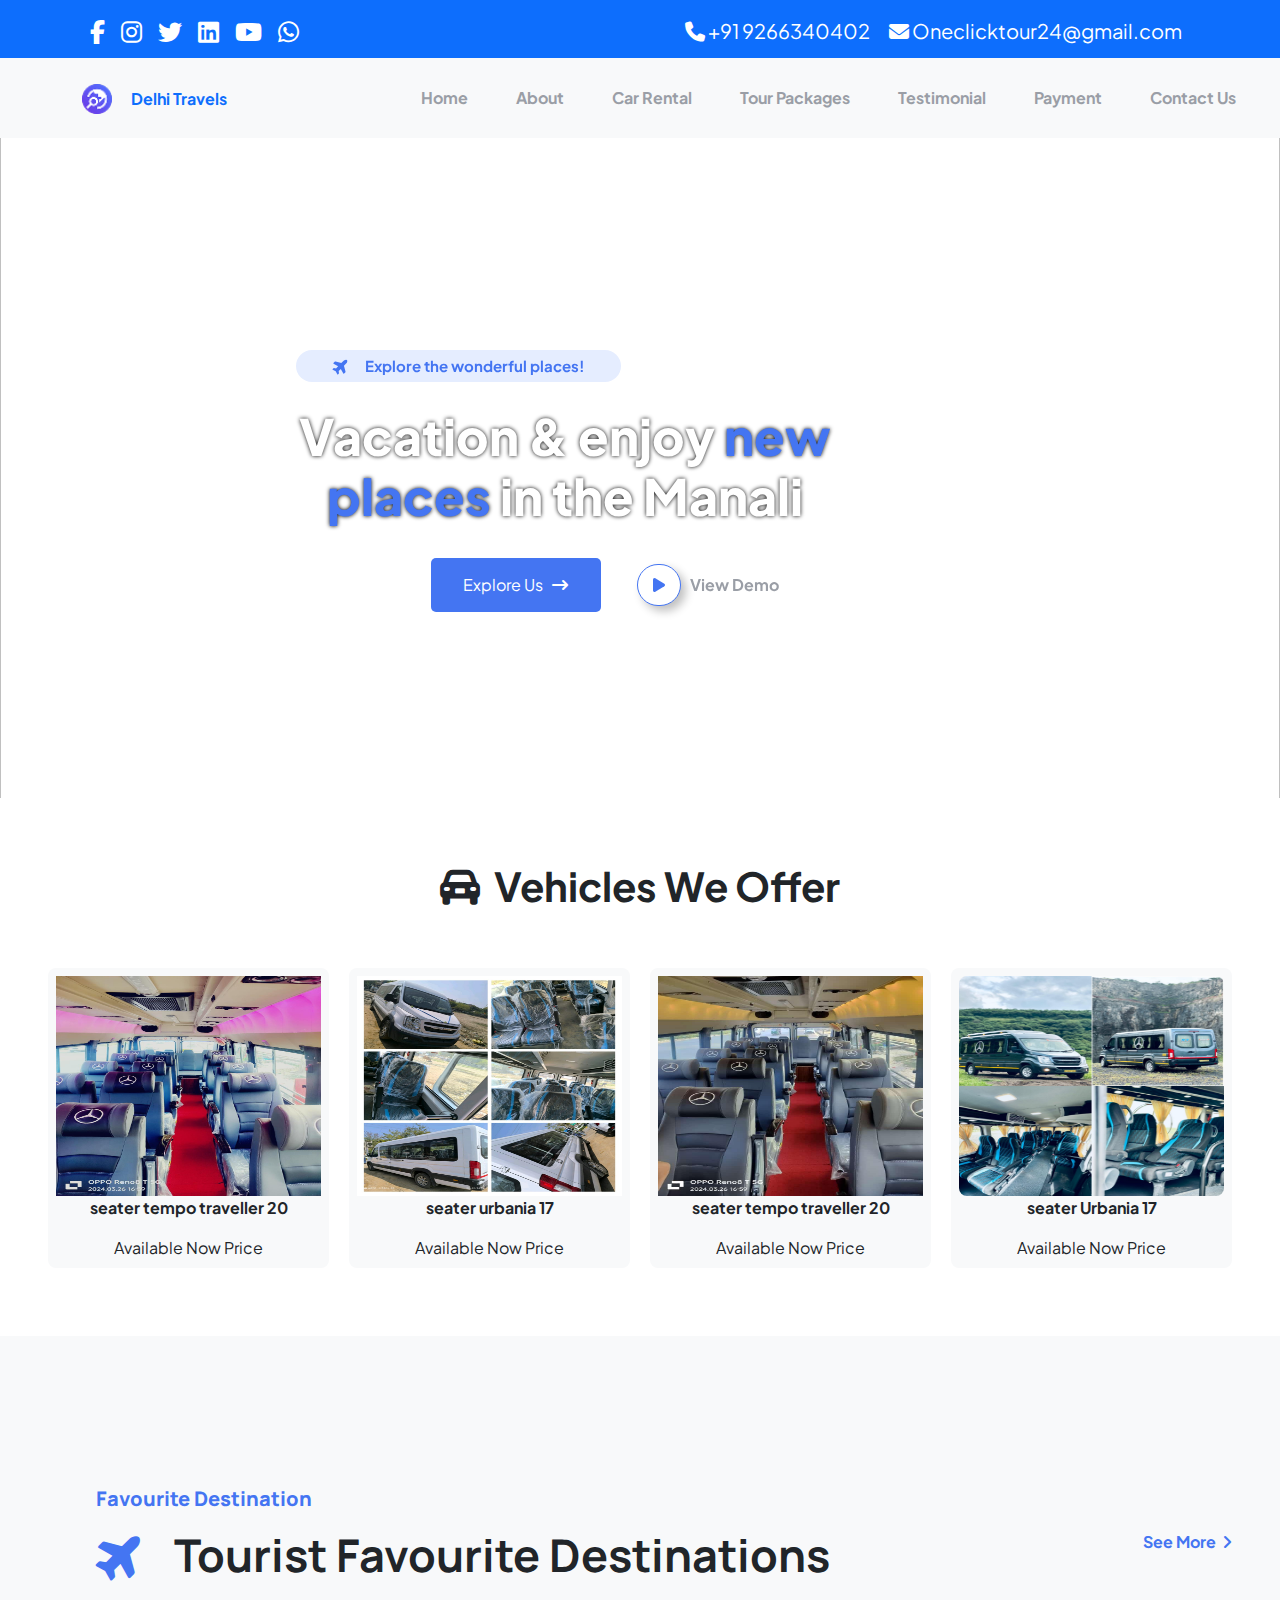
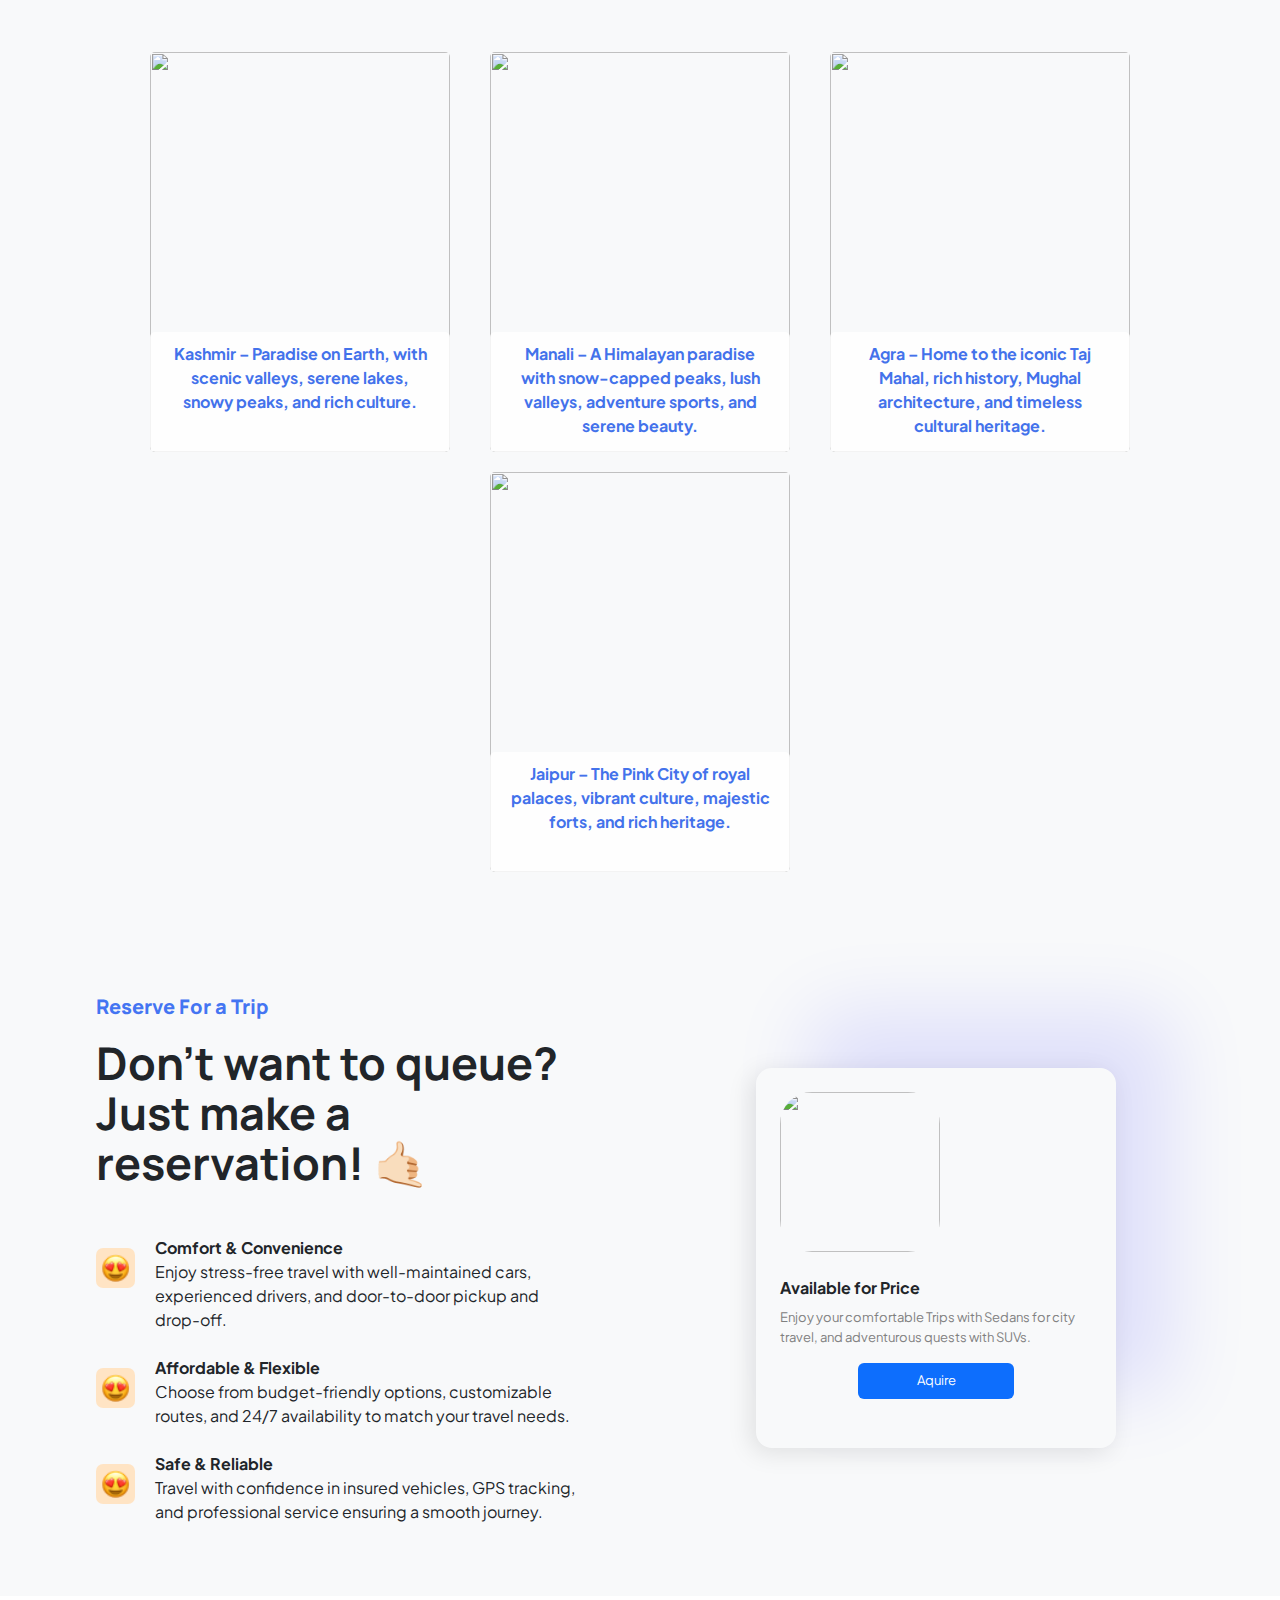
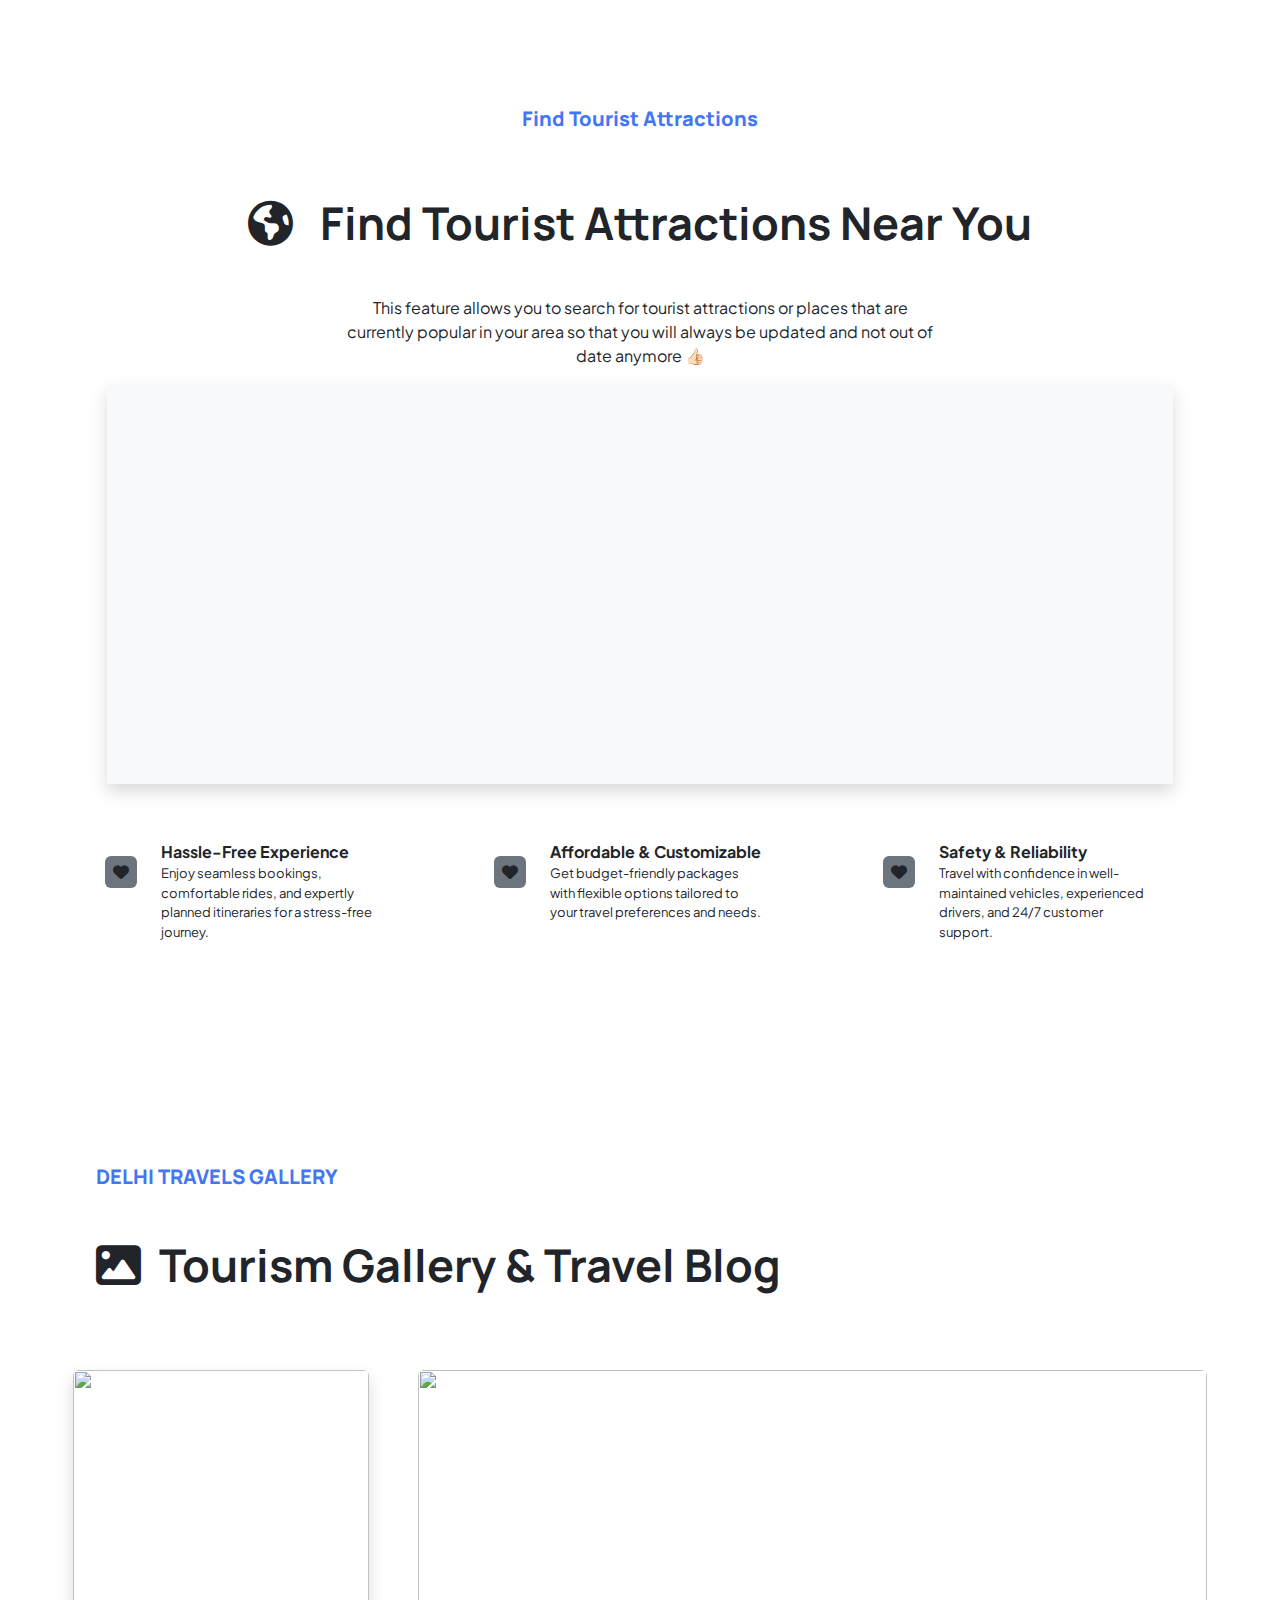
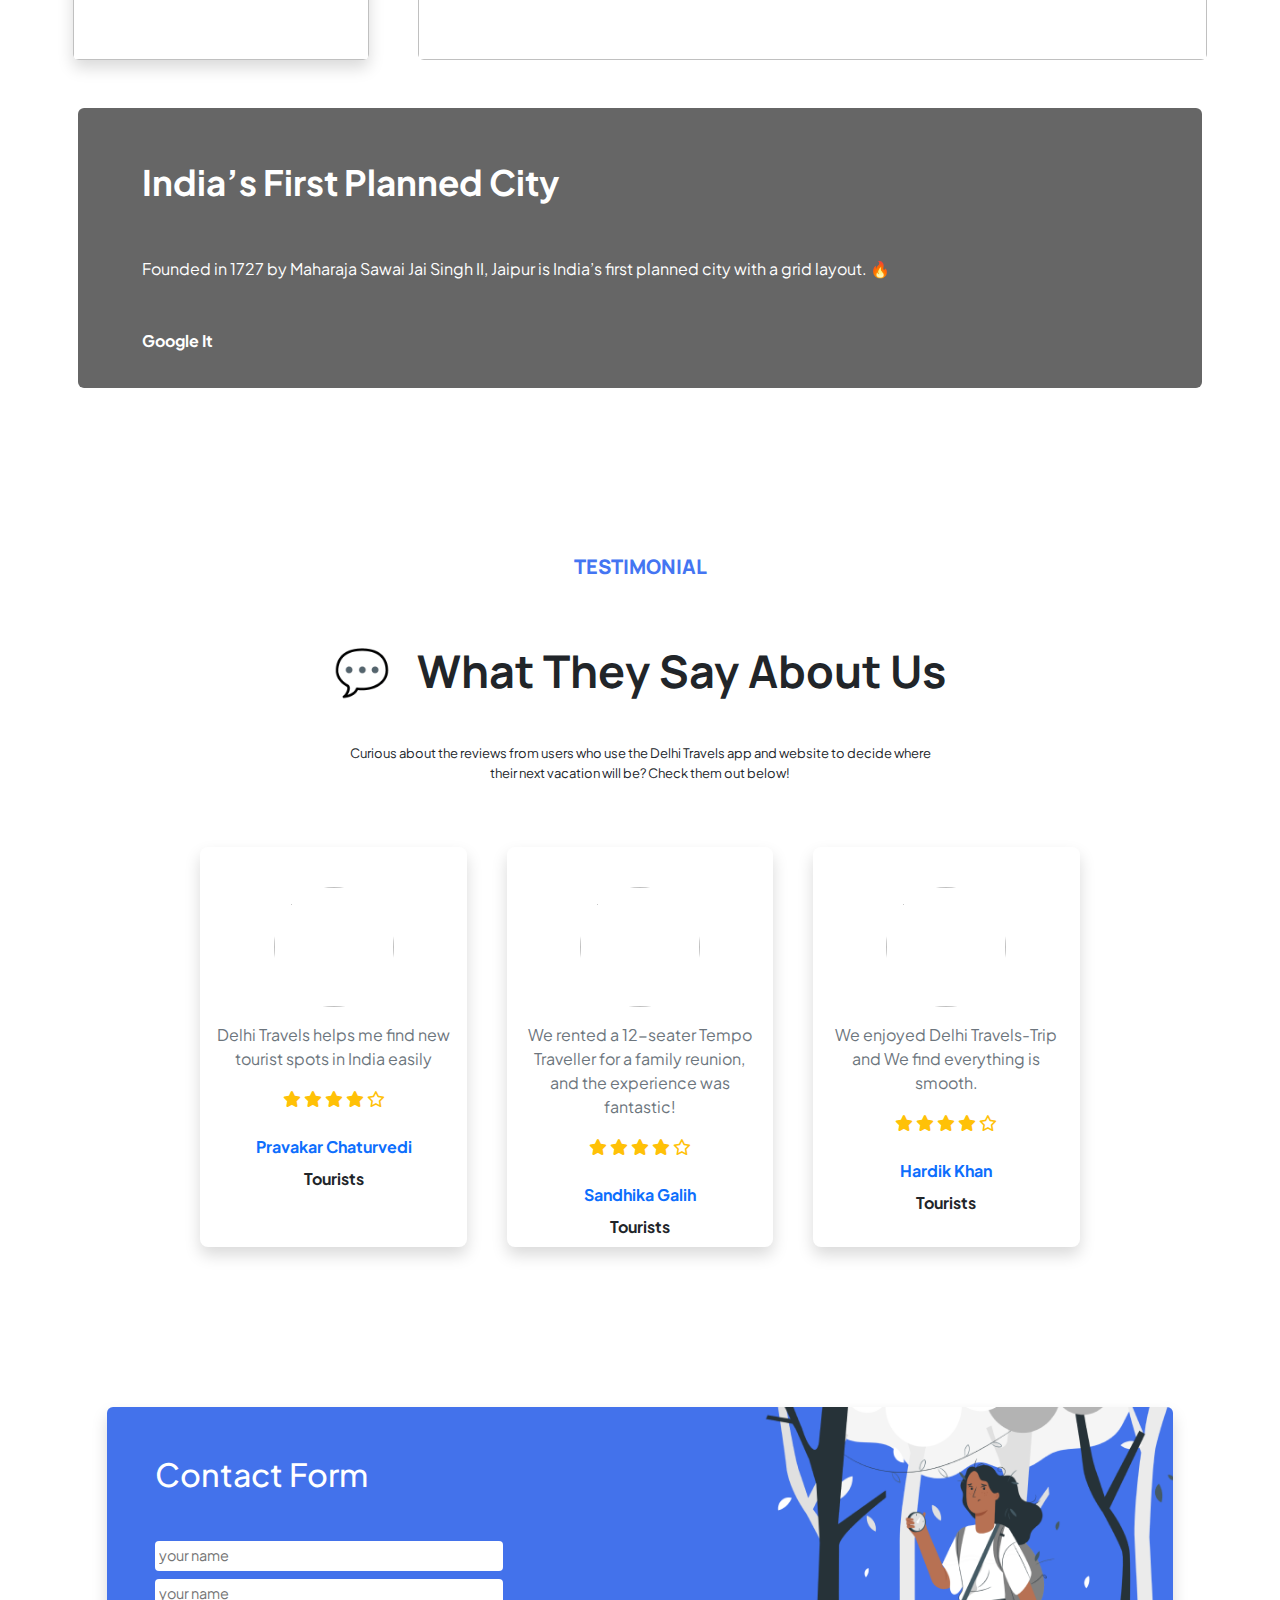
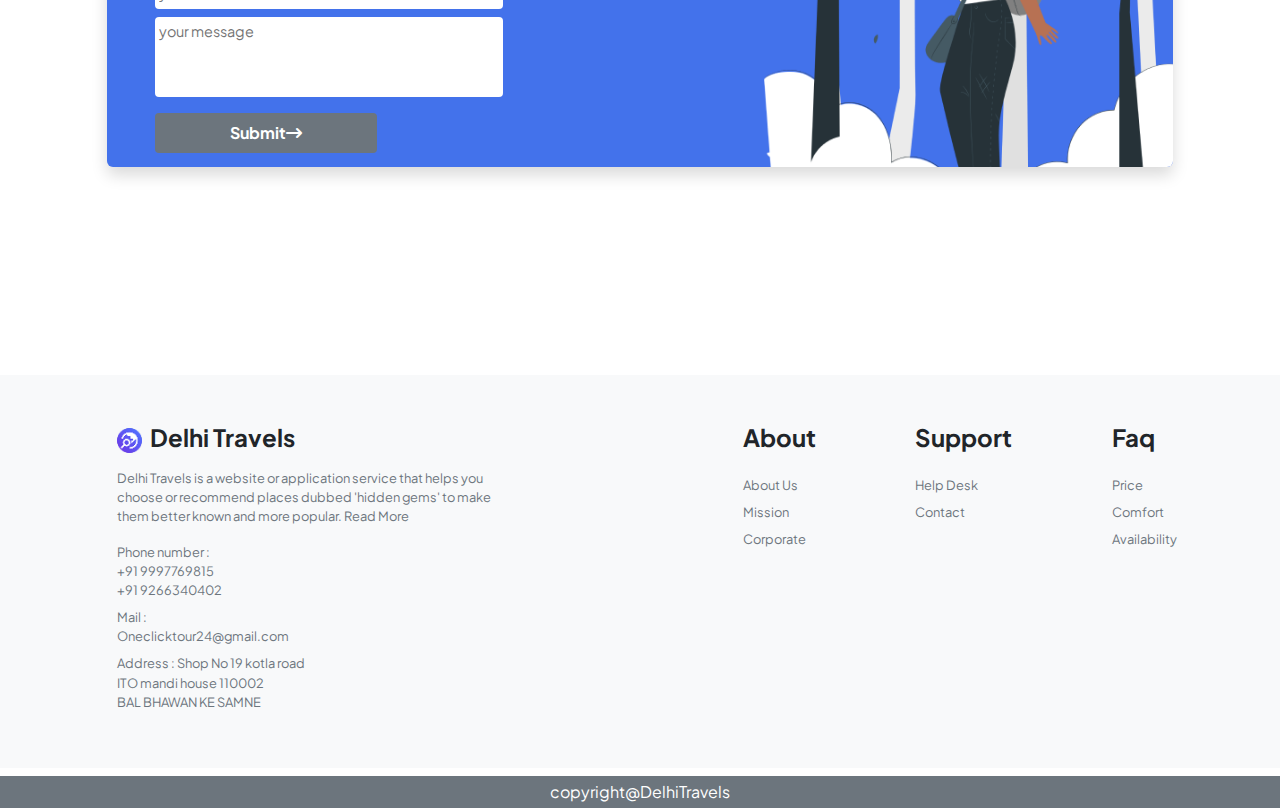
==== commit d3c8a399: "dt" ====
--- a/index.html
+++ b/index.html
@@ -198,7 +198,7 @@
                 <div class="imgbox d-block rounded-3 bg-light p-2"> 
                     <img src="images/car1.jpeg" alt="Slide 1" class="rounded-3"> 
                     <p class="text-center fw-bold">
-                        Force Urbania
+                        17 seater Urbania
                     </p>
                     <p class="text-center">
                         <span>Available Now</span>
@@ -208,7 +208,7 @@
                 <div class="imgbox d-block rounded-3 bg-light p-2"> 
                     <img src="images/car2.jpeg" alt="Slide 2"> 
                     <p class="text-center fw-bold">
-                        Force Urbania
+                        20 seater tempo traveller 
                     </p>
                     <p class="text-center">
                         <span>Available Now</span>
@@ -218,7 +218,7 @@
                 <div class="imgbox d-block rounded-3 bg-light p-2"> 
                     <img src="images/car3.jpeg" alt="Slide 3"> 
                     <p class="text-center fw-bold">
-                        Force Urbania
+                        17 seater urbania
                     </p>
                     <p class="text-center">
                         <span>Available Now</span>
@@ -228,7 +228,7 @@
                 <div class="imgbox d-block rounded-3 bg-light p-2"> 
                     <img src="images/car4.jpeg" alt="Slide 4"> 
                     <p class="text-center fw-bold">
-                        Force Urbania
+                        20 seater tempo traveller
                     </p>
                     <p class="text-center">
                         <span>Available Now</span>
@@ -238,7 +238,7 @@
                 <div class="imgbox d-block rounded-3 bg-light p-2"> 
                     <img src="images/car5.jpeg" alt="Slide 5"> 
                     <p class="text-center fw-bold">
-                        Force Urbania
+                        17 seater urbania
                     </p>
                     <p class="text-center">
                         <span>Available Now</span>
@@ -248,7 +248,7 @@
                 <div class="imgbox d-block rounded-3 bg-light p-2"> 
                     <img src="images/car6.jpeg" alt="Slide 6"> 
                     <p class="text-center fw-bold">
-                        Force Urbania
+                        10 seater modified urbania
                     </p>
                     <p class="text-center">
                         <span>Available Now</span>
@@ -258,7 +258,7 @@
                 <div class="imgbox d-block rounded-3 bg-light p-2"> 
                     <img src="images/car7.jpeg" alt="Slide 7"> 
                     <p class="text-center fw-bold">
-                        Force Urbania
+                        7+1 seater Innova crysta
                     </p>
                     <p class="text-center">
                         <span>Available Now</span>
@@ -268,7 +268,7 @@
                 <div class="imgbox d-block rounded-3 bg-light p-2"> 
                     <img src="images/car8.jpeg" alt="Slide 8"> 
                     <p class="text-center fw-bold">
-                        Force Urbania
+                        26 seater tempo traveller
                     </p>
                     <p class="text-center">
                         <span>Available Now</span>
@@ -298,7 +298,7 @@
                 <div class="imgbox d-block rounded-3 bg-light p-2"> 
                     <img src="images/car11.jpeg" alt="Slide 10"> 
                     <p class="text-center fw-bold">
-                        Force Urbania
+                        26 seater tempo traveller 
                     </p>
                     <p class="text-center">
                         <span>Available Now</span>
@@ -318,7 +318,7 @@
                 <div class="imgbox d-block rounded-3 bg-light p-2"> 
                     <img src="images/car13.jpeg" alt="Slide 10"> 
                     <p class="text-center fw-bold">
-                        Force Urbania
+                        12 seater tempo traveller
                     </p>
                     <p class="text-center">
                         <span>Available Now</span>
@@ -328,7 +328,7 @@
                 <div class="imgbox d-block rounded-3 bg-light p-2"> 
                     <img src="images/car14.jpeg" alt="Slide 10"> 
                     <p class="text-center fw-bold">
-                        Force Urbania
+                        12 seater tempo traveller
                     </p>
                     <p class="text-center">
                         <span>Available Now</span>
@@ -338,7 +338,7 @@
                 <div class="imgbox d-block rounded-3 bg-light p-2"> 
                     <img src="images/car20.jpeg" alt="Slide 10"> 
                     <p class="text-center fw-bold">
-                        Force Urbania
+                        17 seater tempo traveller 
                     </p>
                     <p class="text-center">
                         <span>Available Now</span>
@@ -348,7 +348,7 @@
                 <div class="imgbox d-block rounded-3 bg-light p-2"> 
                     <img src="images/car15.jpeg" alt="Slide 10"> 
                     <p class="text-center fw-bold">
-                        Force Urbania
+                        12 seater tempo traveller
                     </p>
                     <p class="text-center">
                         <span>Available Now</span>
@@ -358,7 +358,7 @@
                 <div class="imgbox d-block rounded-3 bg-light p-2"> 
                     <img src="images/car16.jpeg" alt="Slide 10"> 
                     <p class="text-center fw-bold">
-                        Force Urbania
+                        10 seater modified Urbania
                     </p>
                     <p class="text-center">
                         <span>Available Now</span>
@@ -368,7 +368,7 @@
                 <div class="imgbox d-block rounded-3 bg-light p-2"> 
                     <img src="images/car17.jpeg" alt="Slide 10"> 
                     <p class="text-center fw-bold">
-                        Force Urbania
+                        10 seater modified Urbania
                     </p>
                     <p class="text-center">
                         <span>Available Now</span>
@@ -378,7 +378,7 @@
                 <div class="imgbox d-block rounded-3 bg-light p-2"> 
                     <img src="images/car18.jpeg" alt="Slide 10"> 
                     <p class="text-center fw-bold">
-                        Force Urbania
+                        10 seater modified Urbania
                     </p>
                     <p class="text-center">
                         <span>Available Now</span>
@@ -387,8 +387,7 @@
                 </div>
                 <div class="imgbox d-block rounded-3 bg-light p-2"> 
                     <img src="images/car19.jpeg" alt="Slide 10"> 
-                    <p class="text-center fw-bold">
-                        Force Urbania
+                    <p class="text-center fw-bold">10 seater modified Urbania
                     </p>
                     <p class="text-center">
                         <span>Available Now</span>
@@ -398,7 +397,7 @@
                 <div class="imgbox d-block rounded-3 bg-light p-2"> 
                     <img src="images/car21.jpeg" alt="Slide 10"> 
                     <p class="text-center fw-bold">
-                        Force Urbania
+                        17 seater urbania
                     </p>
                     <p class="text-center">
                         <span>Available Now</span>
@@ -408,7 +407,7 @@
                 <div class="imgbox d-block rounded-3 bg-light p-2"> 
                     <img src="images/car22.jpeg" alt="Slide 10"> 
                     <p class="text-center fw-bold">
-                        Force Urbania
+                        20 seater tempo traveller 
                     </p>
                     <p class="text-center">
                         <span>Available Now</span>
@@ -428,7 +427,7 @@
                 <div class="imgbox d-block rounded-3 bg-light p-2"> 
                     <img src="images/car24.jpeg" alt="Slide 10"> 
                     <p class="text-center fw-bold">
-                        Force Urbania
+                        12 seater tempo traveller 
                     </p>
                     <p class="text-center">
                         <span>Available Now</span>
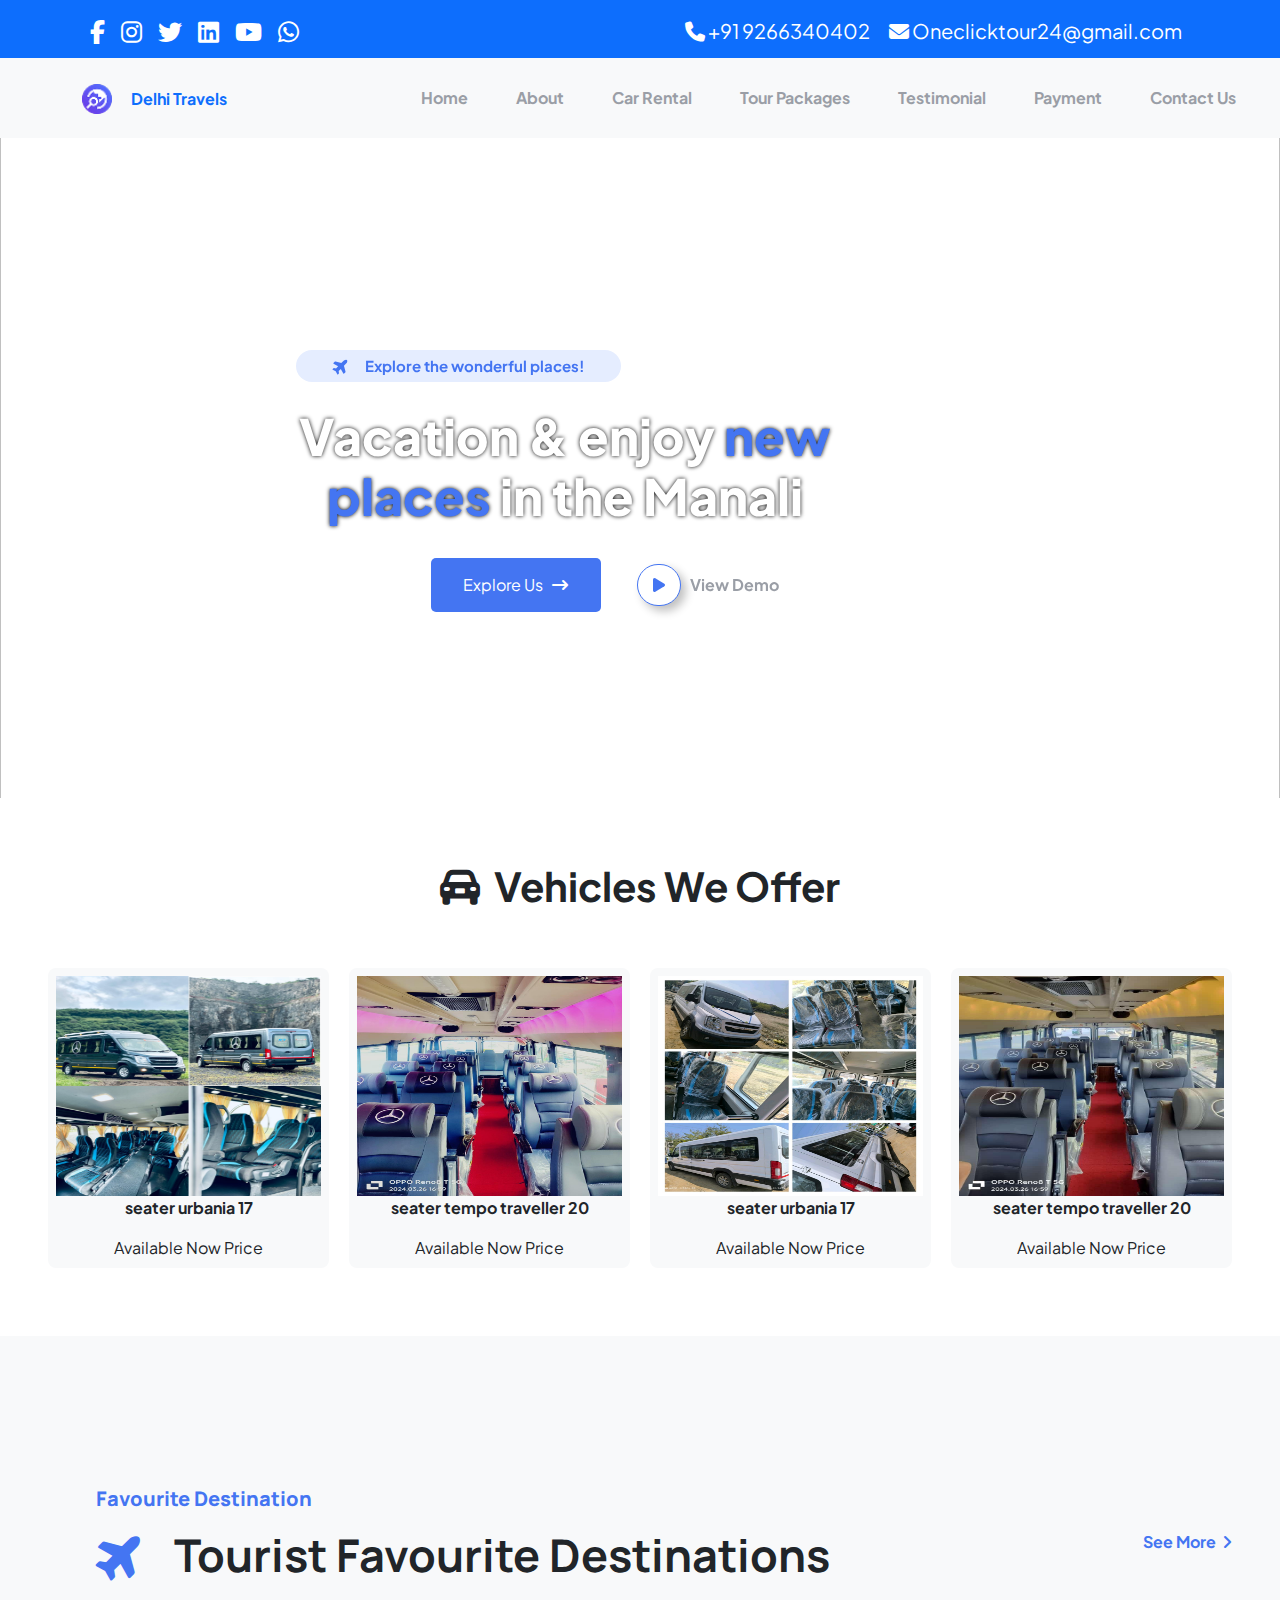
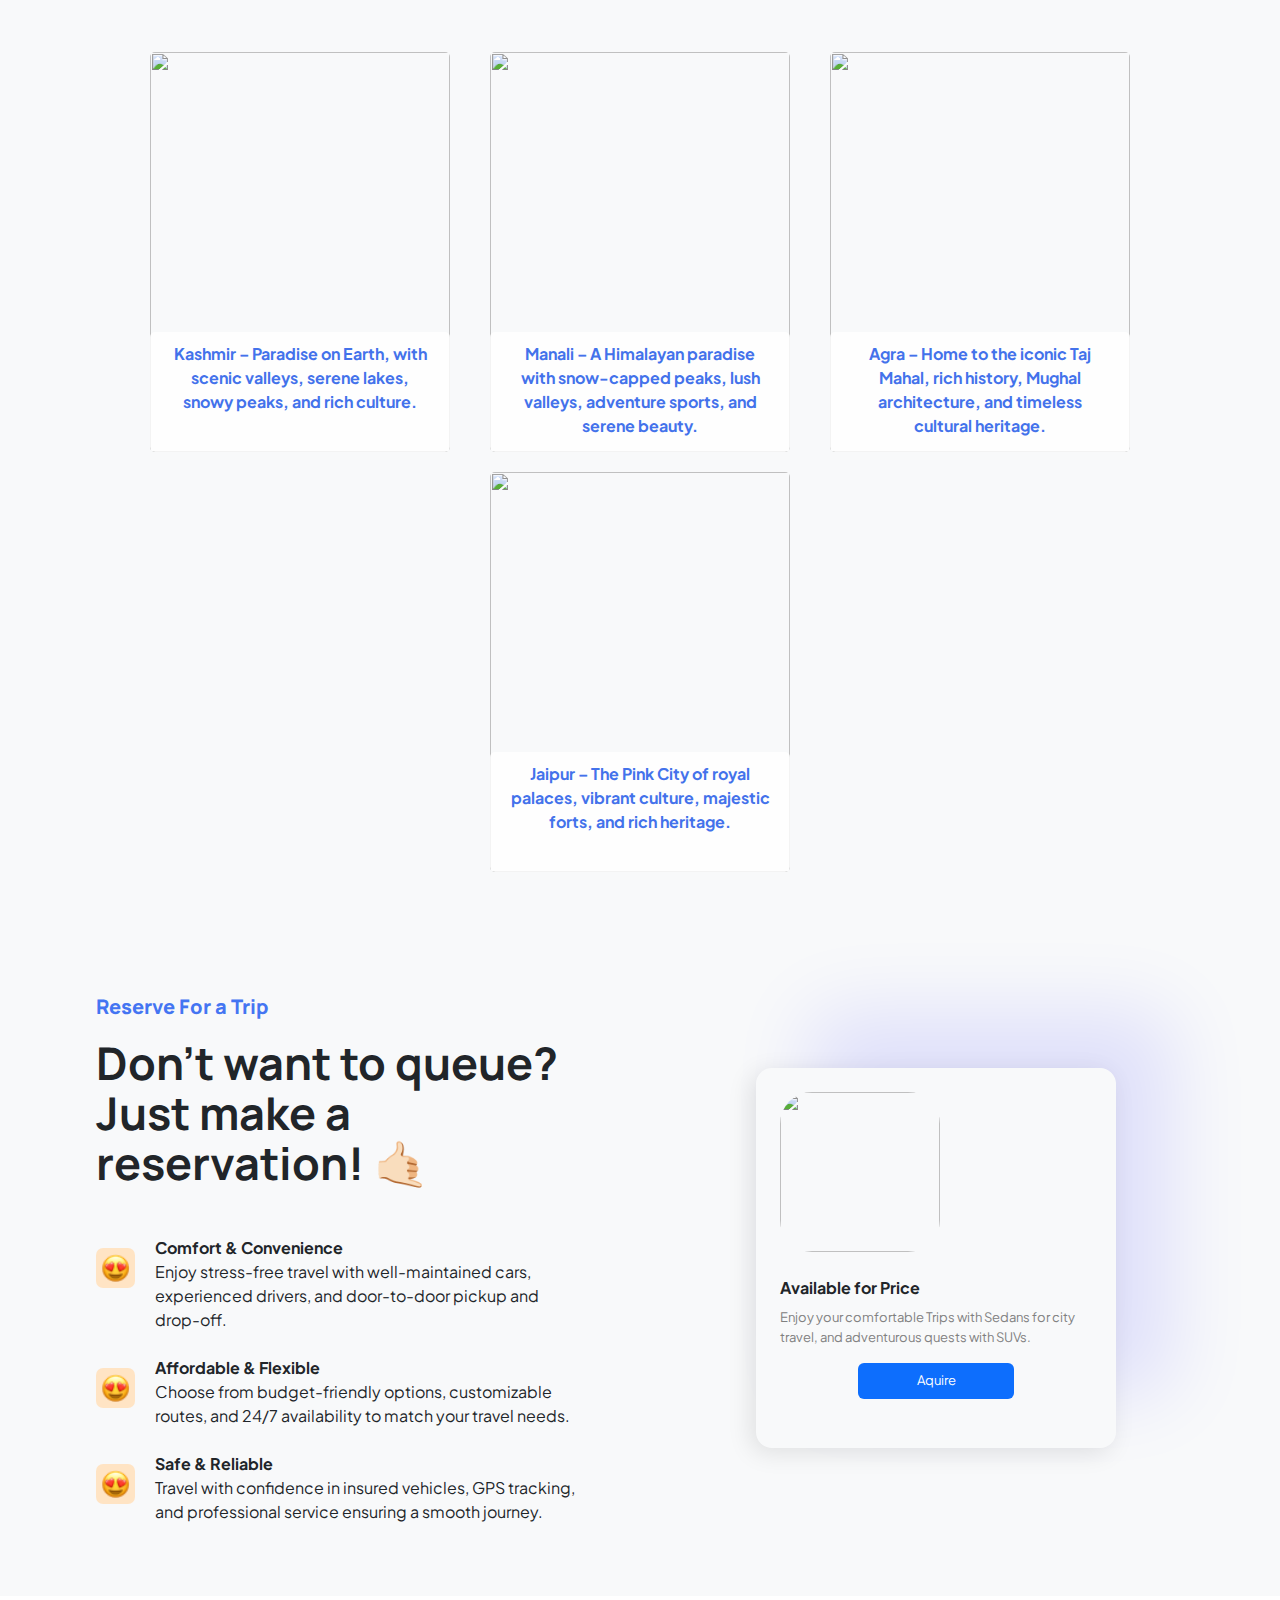
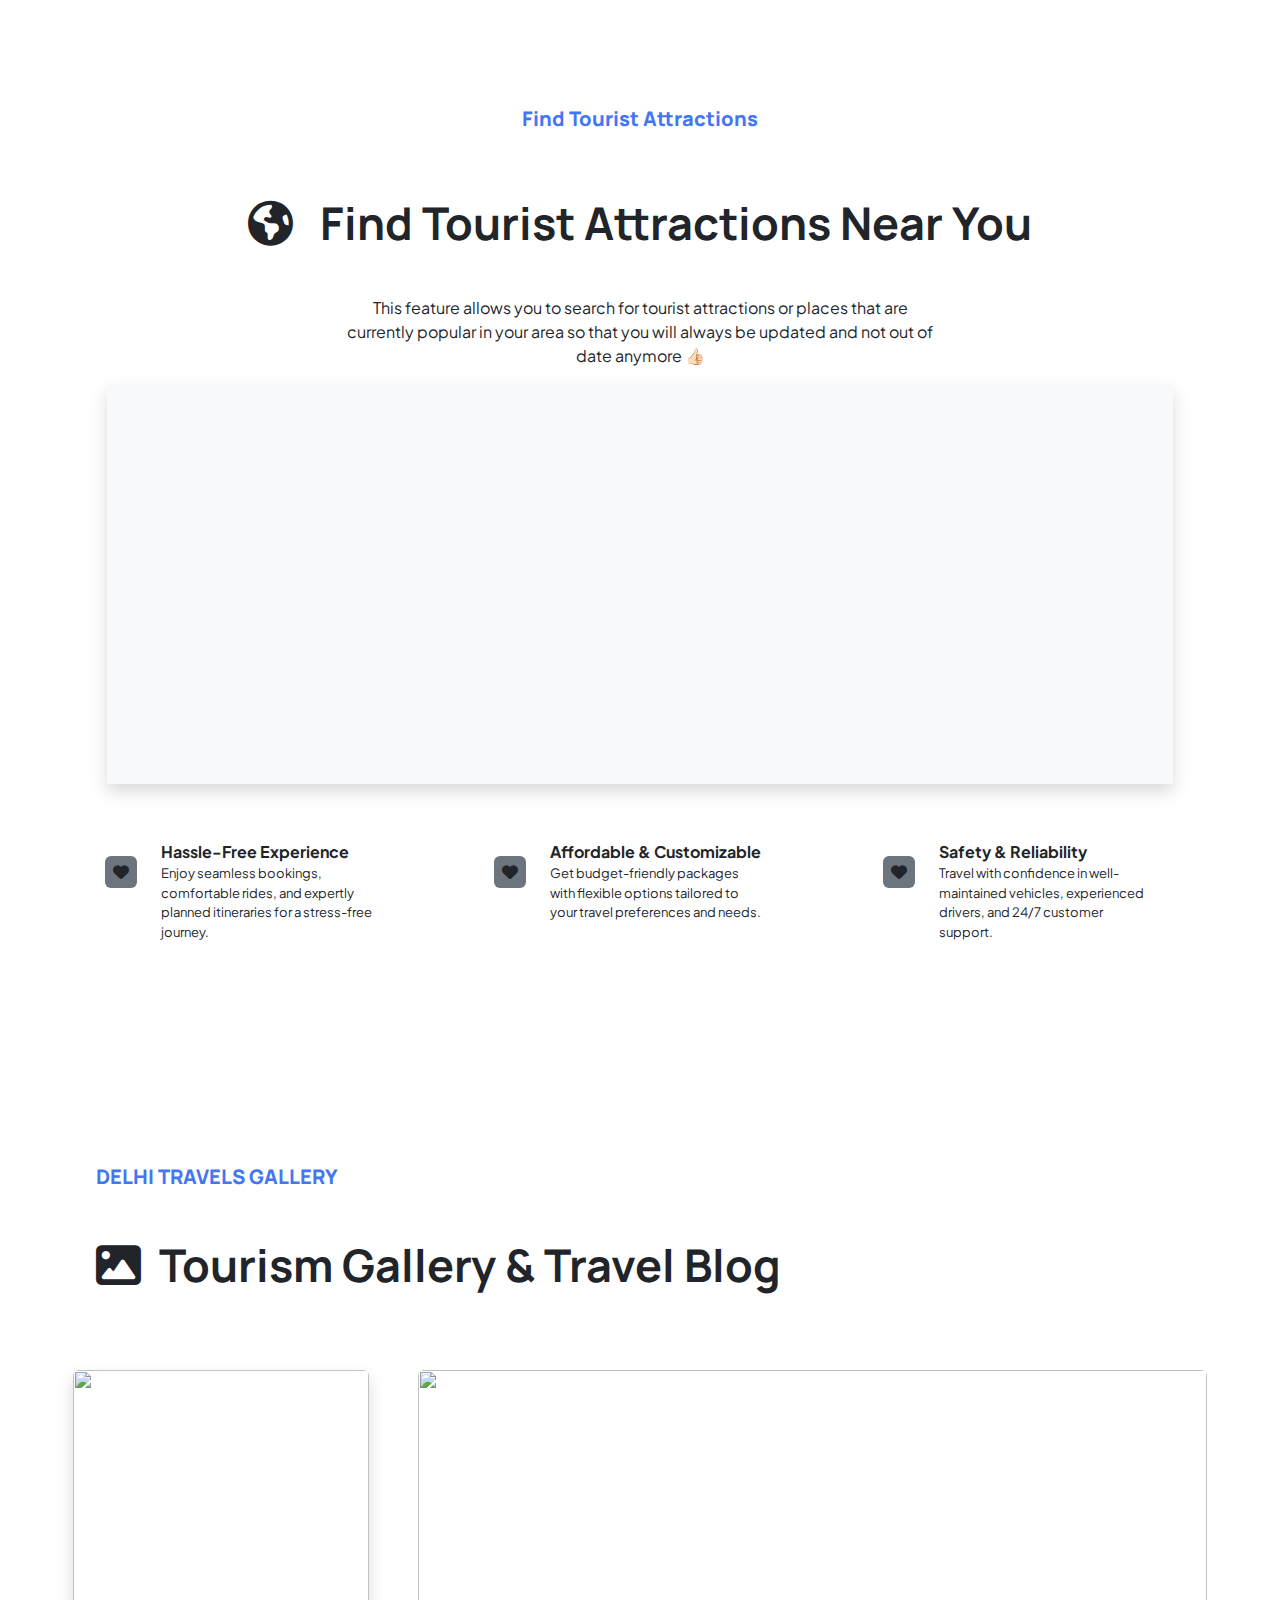
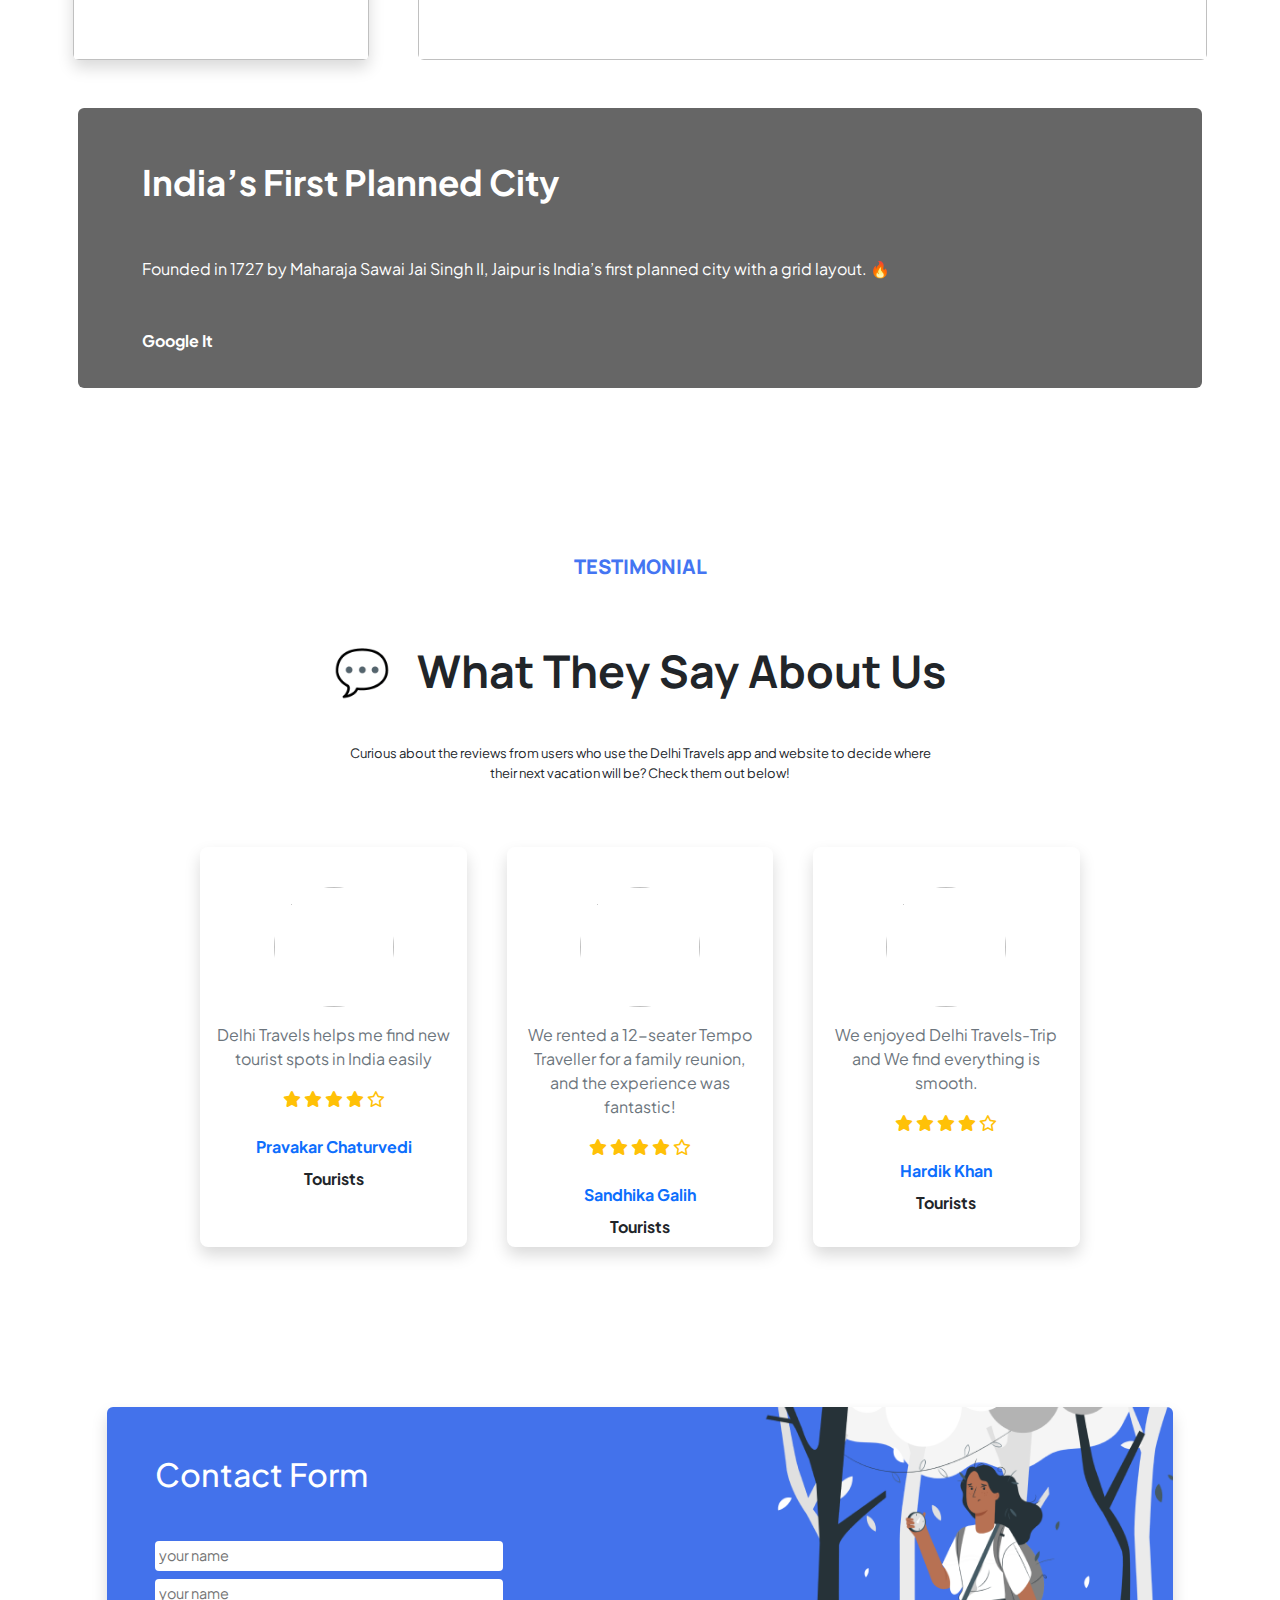
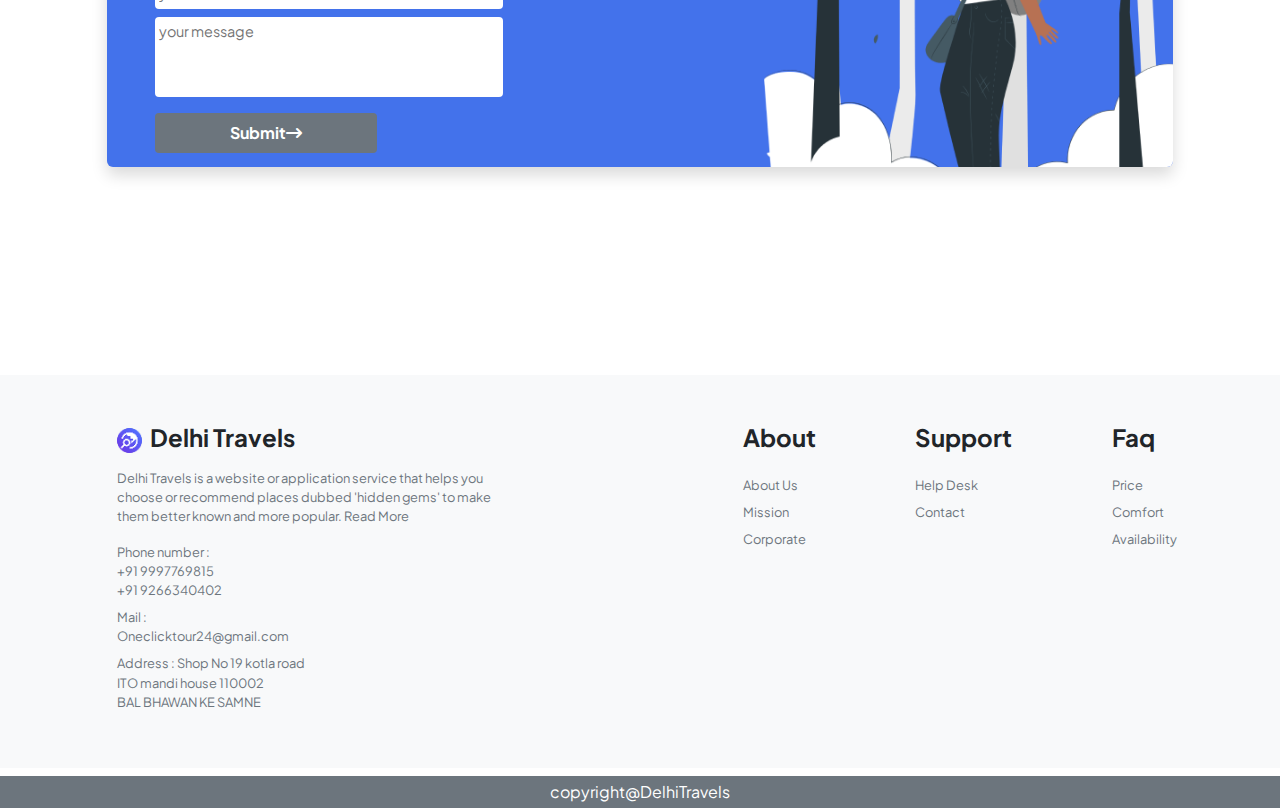
==== commit c997d515: "dt" ====
--- a/index.html
+++ b/index.html
@@ -288,7 +288,7 @@
                 <div class="imgbox d-block rounded-3 bg-light p-2"> 
                     <img src="images/car10.jpeg" alt="Slide 10"> 
                     <p class="text-center fw-bold">
-                        Force Urbania
+                        4 seater sedan
                     </p>
                     <p class="text-center">
                         <span>Available Now</span>
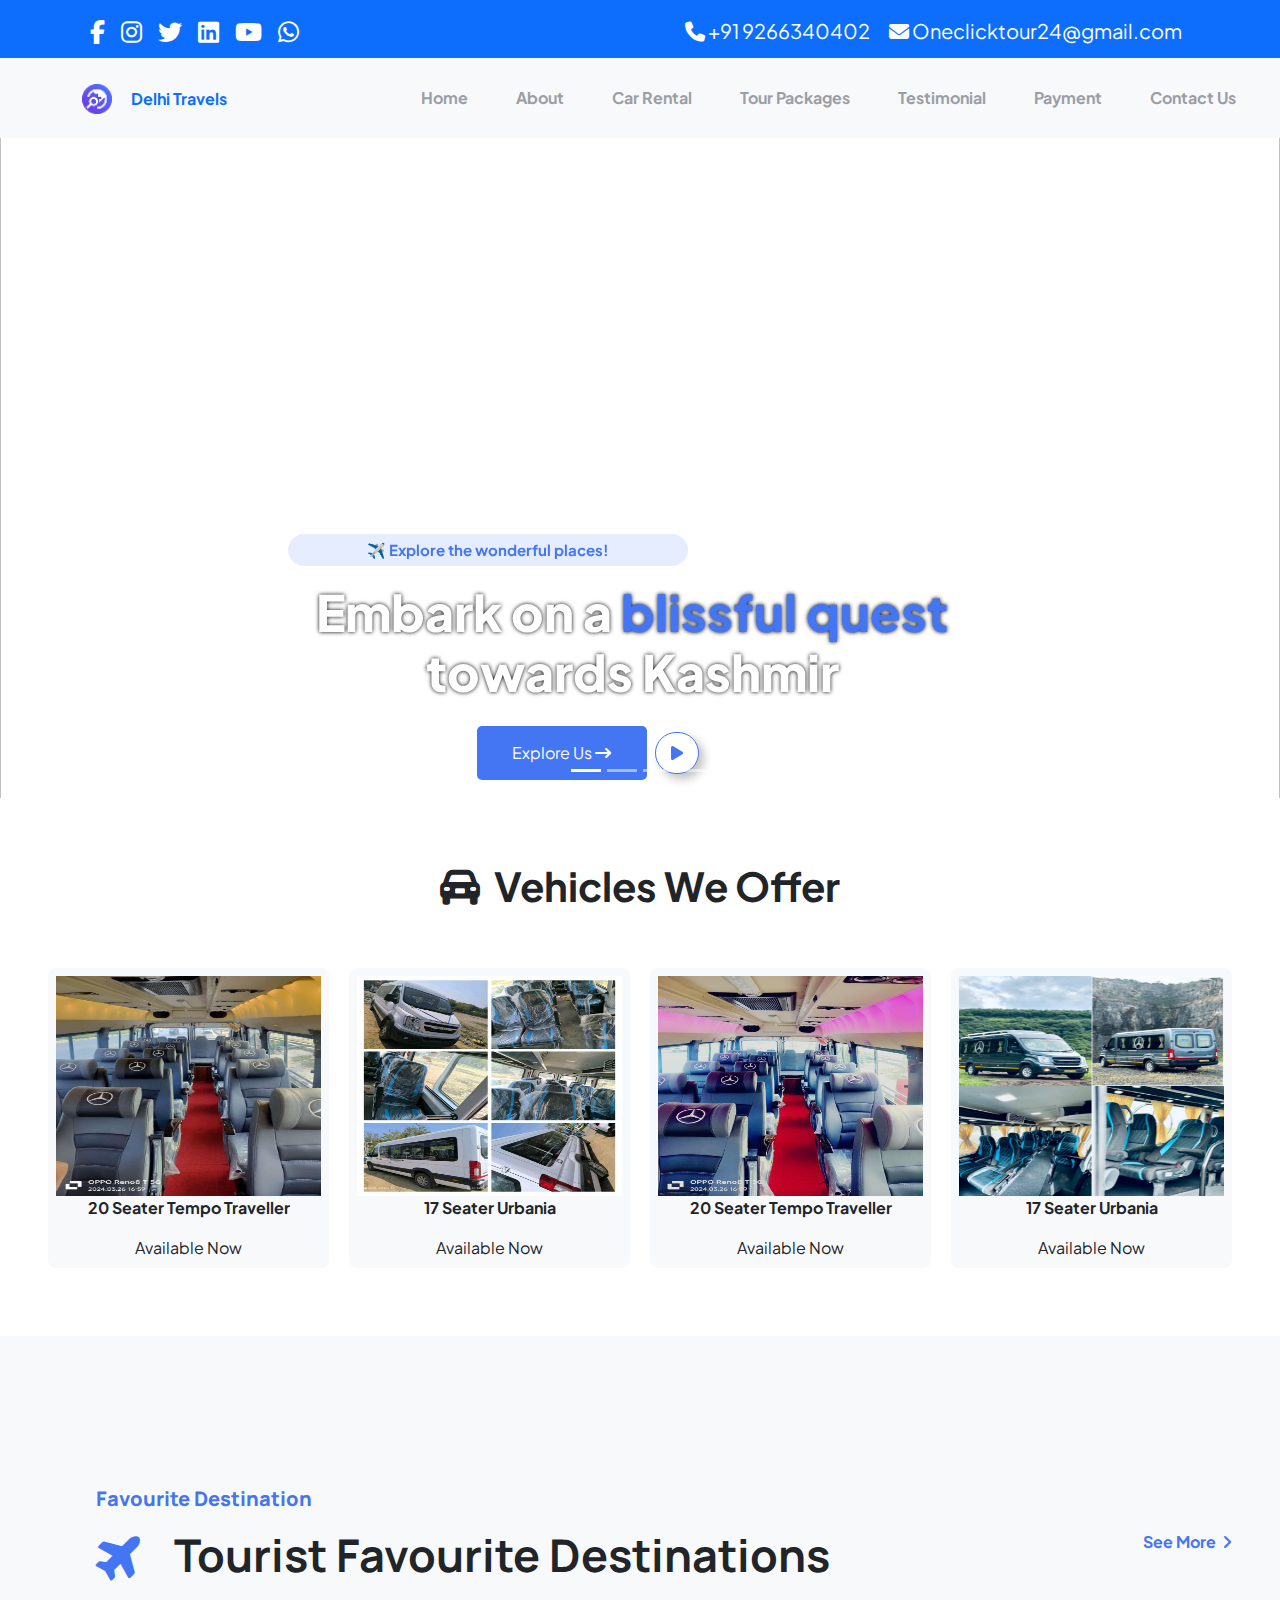
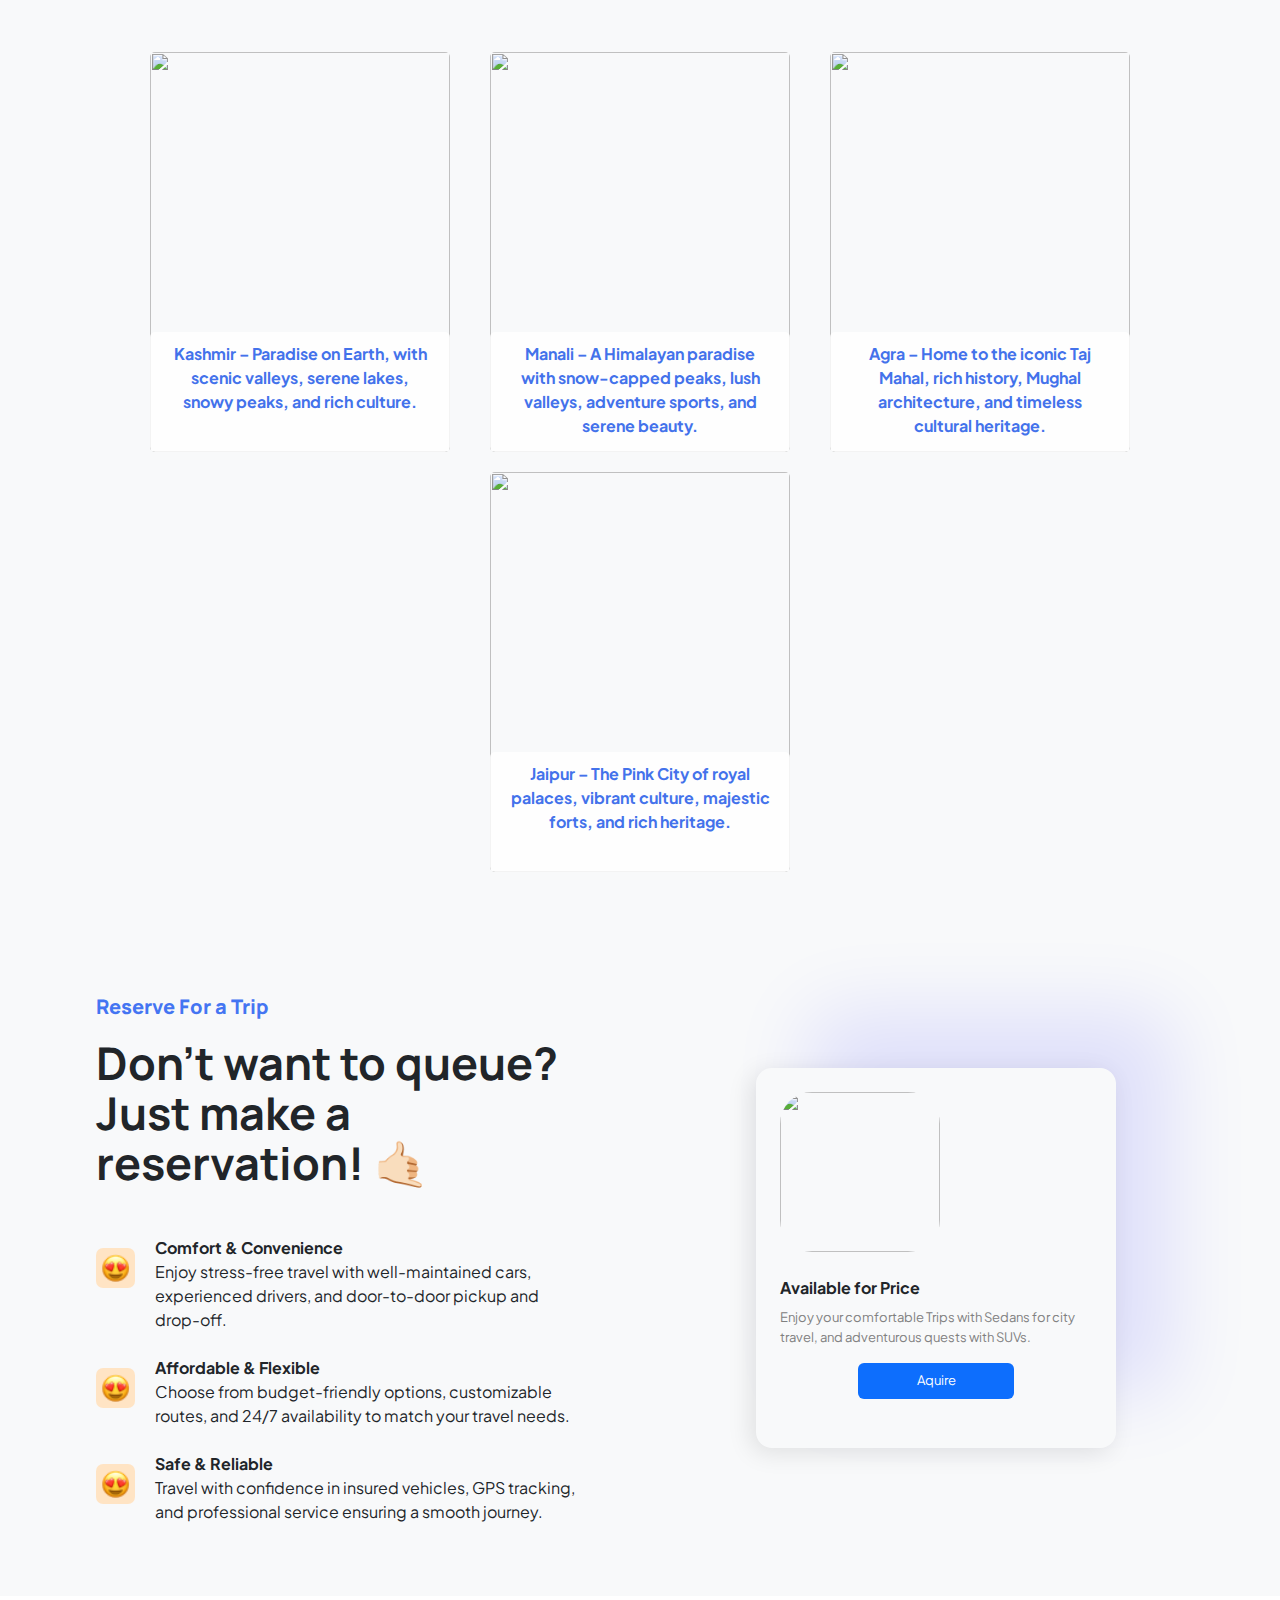
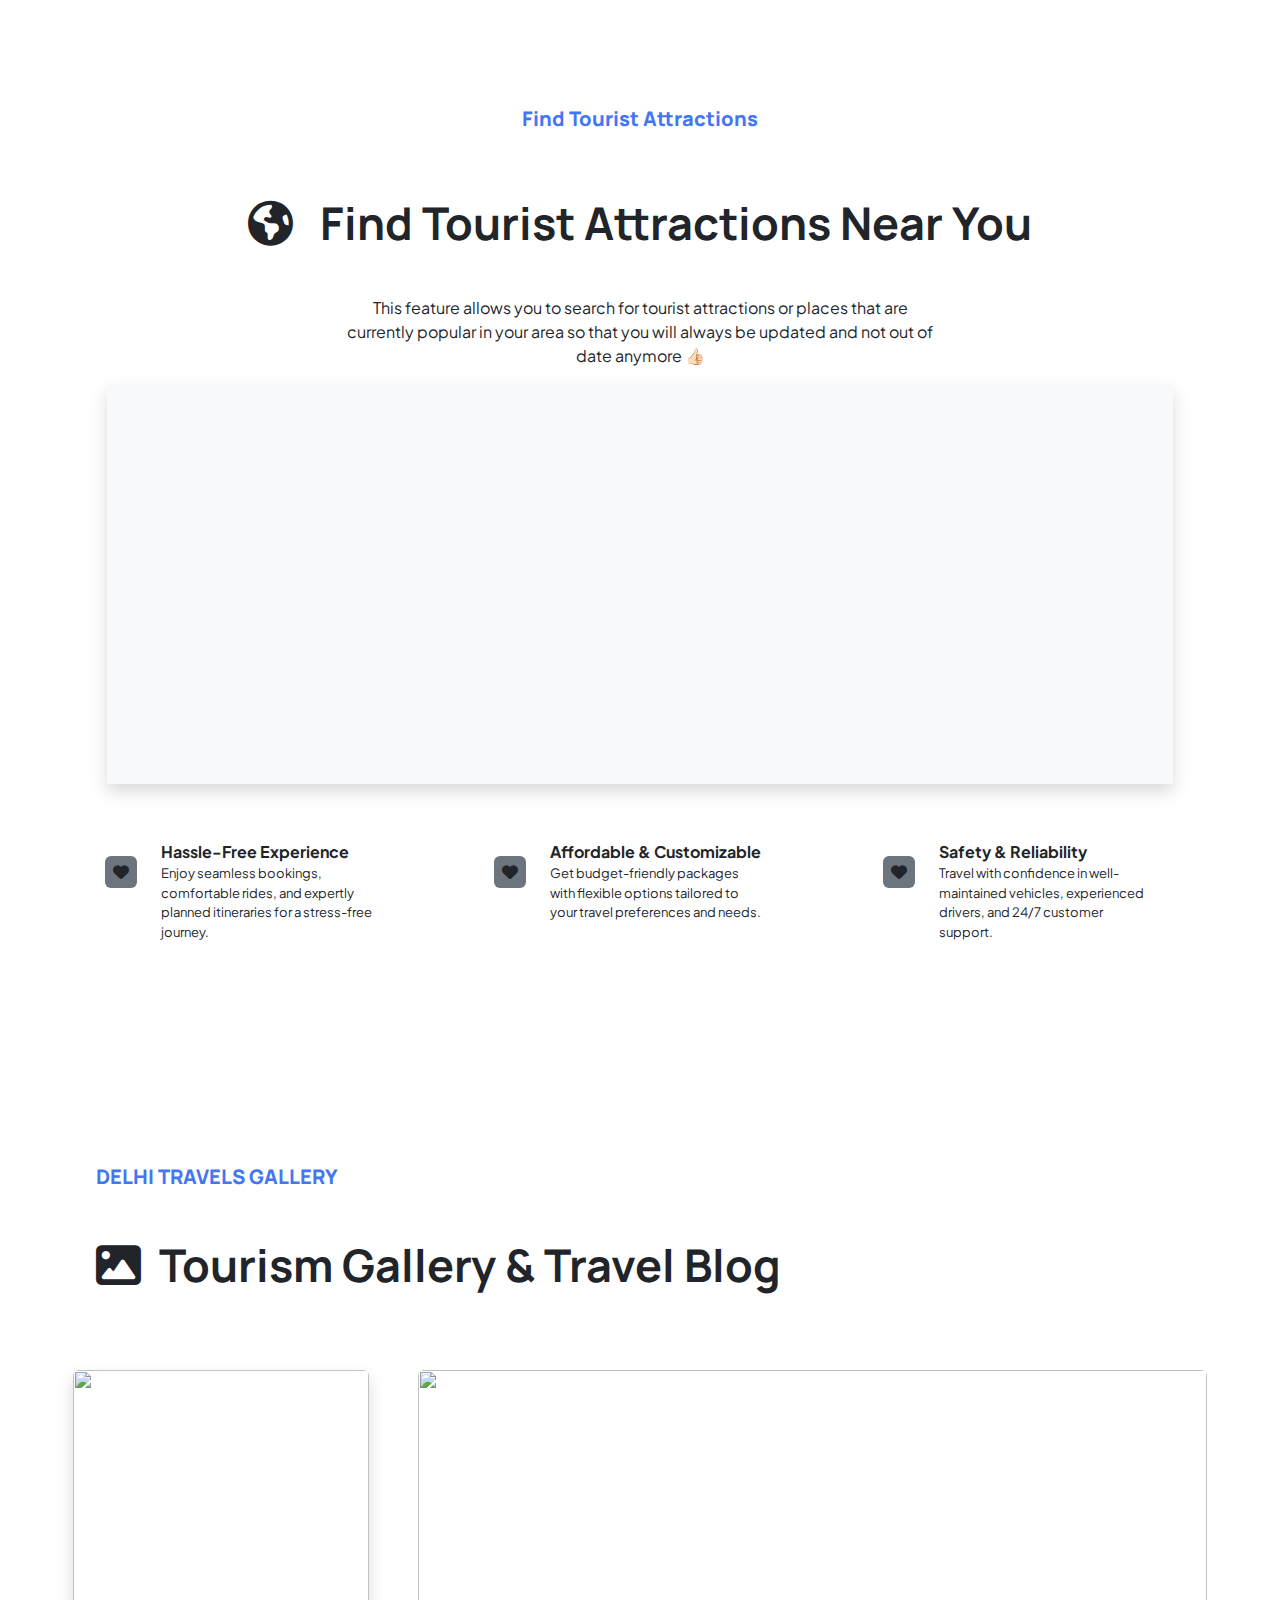
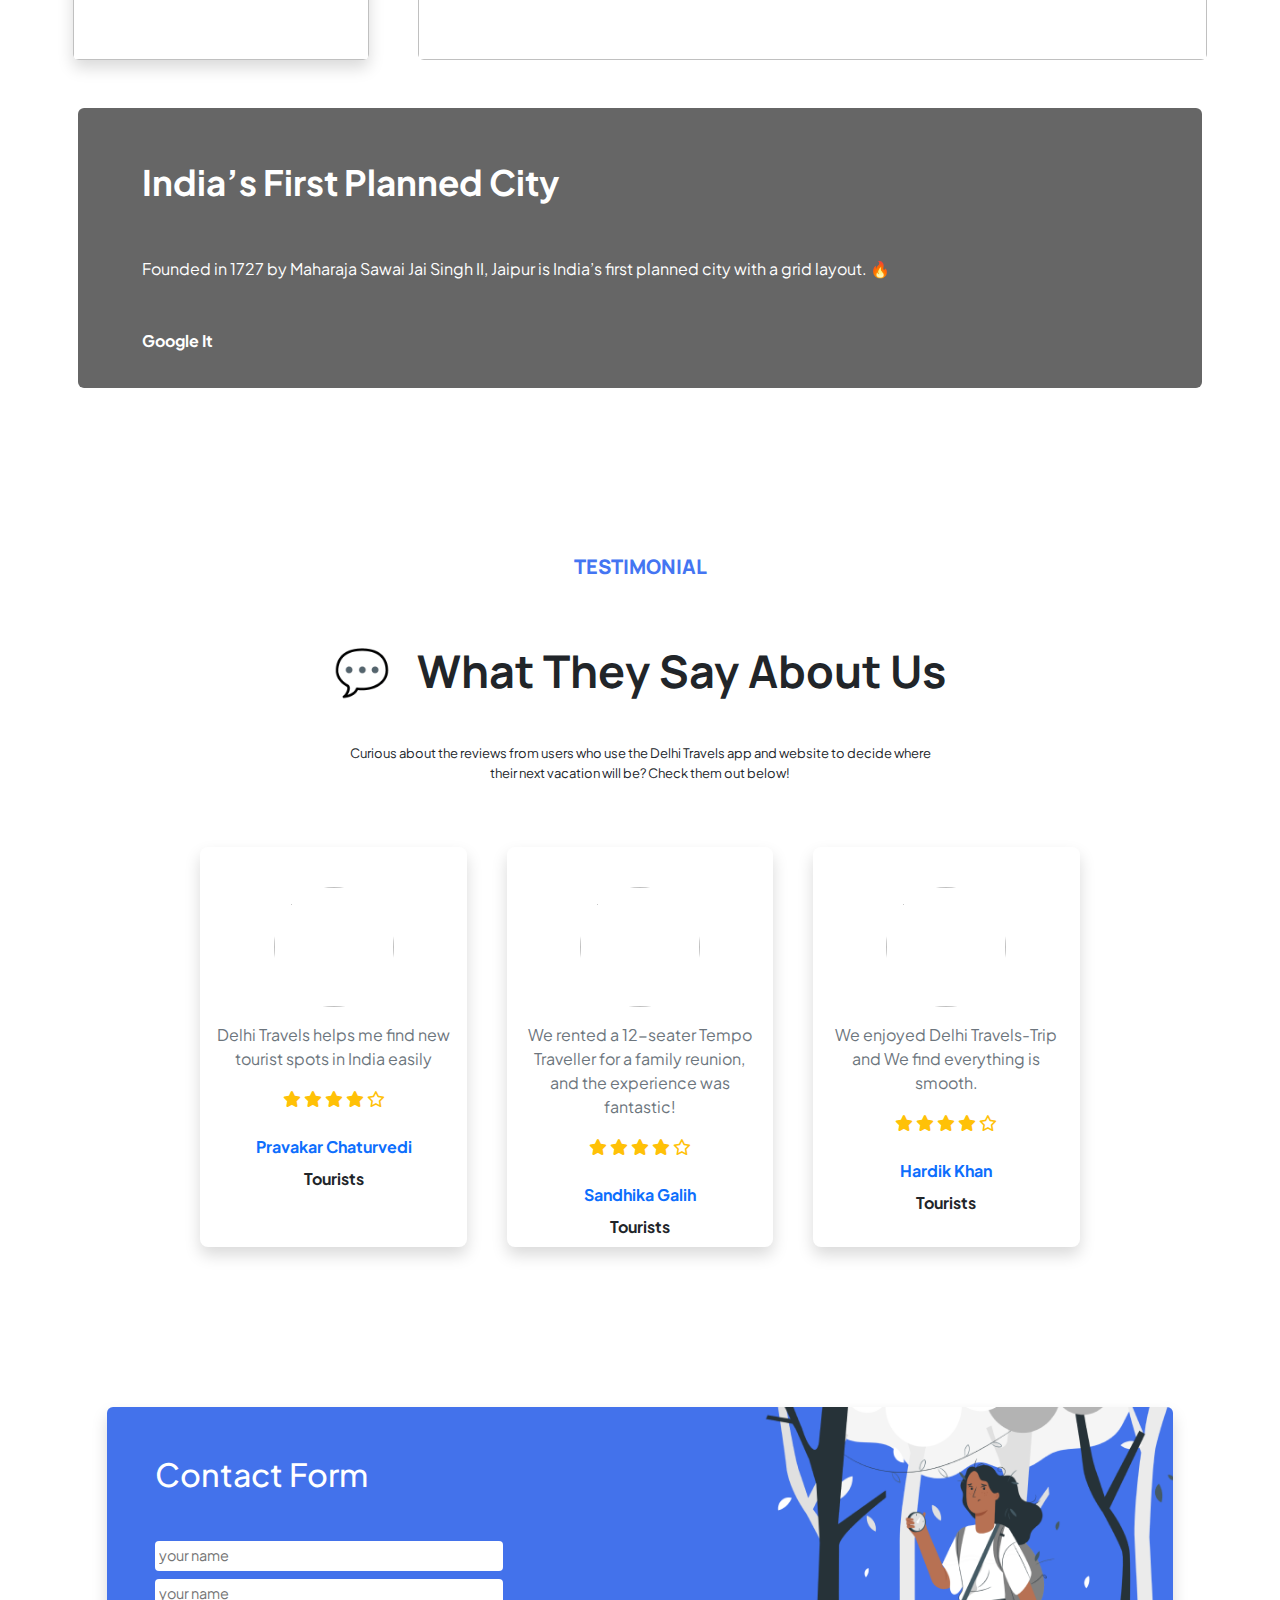
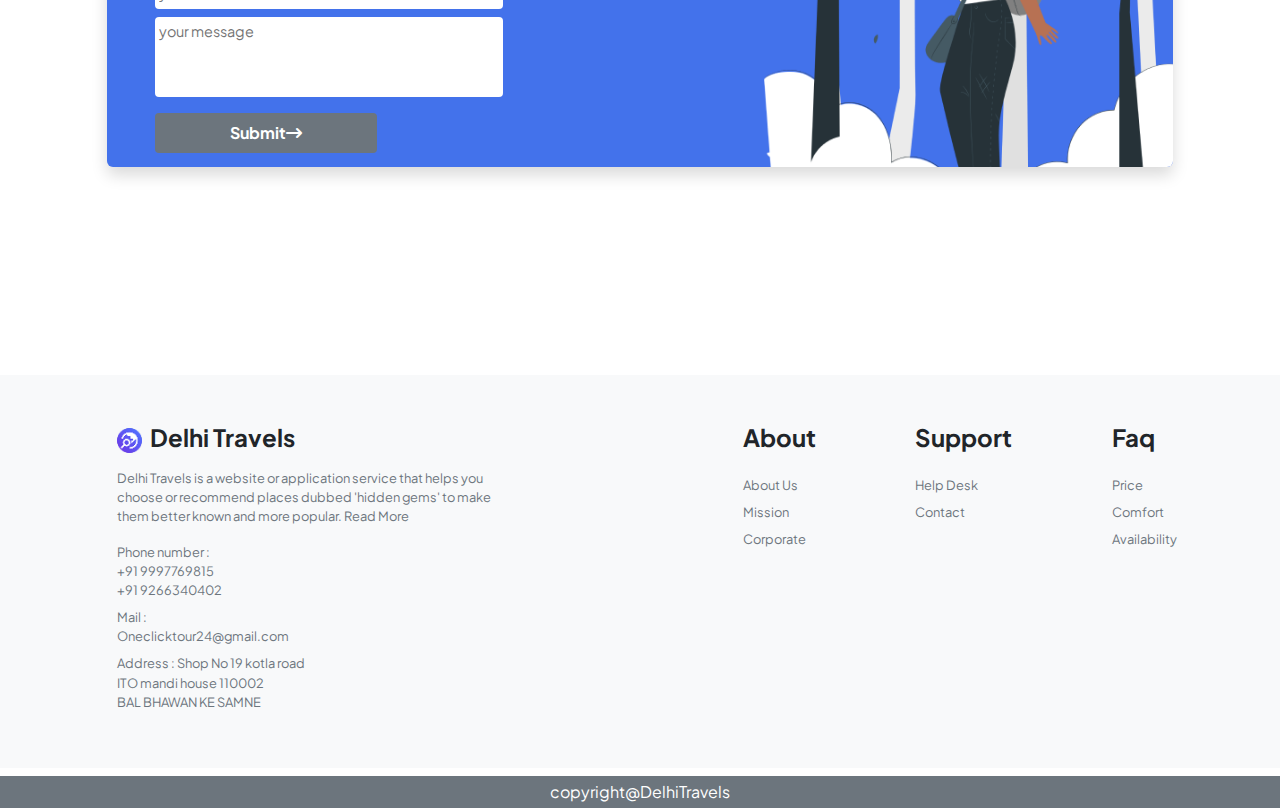
==== commit 14d33253: "dt" ====
--- a/index.html
+++ b/index.html
@@ -36,6 +36,9 @@
             .carousel-inner img{
                 height: 500px !important;
             }
+            .carousel-caption{
+                display: none;
+            }
         }
         @media(max-width: 560px){
             .gallery3{
@@ -97,6 +100,12 @@
         } */
     .owl-carousel .owl-item img {
         height: 220px;
+    }
+    .imgbox .text-center .pricedisplay{
+        display: none;
+    }
+    .imgbox p{
+        text-transform: capitalize;
     }
     </style>
 </head>
@@ -123,75 +132,85 @@
         </section> -->
         <section class="hero pt-5 pb-2 w-100 bg-white">
             <div id="carouselExampleCaptions" class="carousel slide" data-bs-ride="carousel">
+                <!-- Indicators -->
                 <div class="carousel-indicators">
-                    <button type="button" data-bs-target="#carouselExampleCaptions" data-bs-slide-to="0" class="active" aria-label="Slide 1" aria-current="true"></button>
-                    <button type="button" data-bs-target="#carouselExampleCaptions" data-bs-slide-to="1" aria-label="Slide 2" class=""></button>
-                    <button type="button" data-bs-target="#carouselExampleCaptions" data-bs-slide-to="2" aria-label="Slide 3" class=""></button>
-                </div>
+                    <button type="button" data-bs-target="#carouselExampleCaptions" data-bs-slide-to="0" class="active" aria-label="Slide 1"></button>
+                    <button type="button" data-bs-target="#carouselExampleCaptions" data-bs-slide-to="1" aria-label="Slide 2"></button>
+                    <button type="button" data-bs-target="#carouselExampleCaptions" data-bs-slide-to="2" aria-label="Slide 3"></button>
+                    <button type="button" data-bs-target="#carouselExampleCaptions" data-bs-slide-to="3" aria-label="Slide 4"></button>
+                </div>
+        
+                <!-- Carousel Content -->
                 <div class="carousel-inner">
-                    <div class="carousel-item carousel-item-next carousel-item-start" data-bs-interval="2000">
-                        <img src="https://www.worldatlas.com/upload/70/33/ab/shutterstock-115227475.jpg" class="d-block w-100 heroCarouselImg" alt="...">
-                        <div class="carousel-caption d-none d-md-block gray p-5" style="transform: translateY(-10rem);">
-                            <div class="col-lg-10 mt-2 p-2 pl-2">
-                                <p class="herop px-3 fw-bold mt-4 w-50"><i class="fa-solid fa-plane fa-rotate-by" style="--fa-rotate-angle: -45deg;"></i> &nbsp &nbsp Explore the wonderful places!</p>
-                                <h1 class="heroh1 mt-4">Vacation &&nbspenjoy <span style="color: var(--theme-blue);">new places</span> in the Manali </h1>
-                                <span>
-                                    <button class="mt-4 mx-5 herobtn">Explore Us &nbsp&nbsp<i class="fa-solid fa-arrow-right-long"></i></button>
-                                    <button class="rounded-5 playbtn"><i class="fa-solid fa-play"></i></button> <span class="fw-bold" style="color: var(--theme-darksilver);">&nbsp&nbspView Demo</span>
-                                </span>
+                    <!-- Slide 1 -->
+                    <div class="carousel-item active" data-bs-interval="2500">
+                        <img src="https://dynamic-media-cdn.tripadvisor.com/media/photo-o/11/39/20/d9/the-heaven-of-a-grasshopper.jpg?w=900&h=-1&s=1" class="d-block w-100 heroCarouselImg" alt="Kashmir">
+                        <div class="carousel-caption d-md-block p-5">
+                            <p class="herop fw-bold w-50">✈️ Explore the wonderful places!</p>
+                            <h1 class="heroh1">Embark on a <span style="color: var(--theme-blue);">blissful quest</span> towards Kashmir</h1>
+                            <div class="mt-4">
+                                <button class="herobtn">Explore Us <i class="fa-solid fa-arrow-right-long"></i></button>
+                                <button class="rounded-5 playbtn"><i class="fa-solid fa-play"></i></button>
+                                <span class="fw-bold text-white mx-4"> View Demo</span>
                             </div>
                         </div>
                     </div>
+        
+                    <!-- Slide 2 -->
                     <div class="carousel-item" data-bs-interval="2500">
-                        <img src="https://s7ap1.scene7.com/is/image/incredibleindia/agra-fort-agra-uttar%20pradesh-3-attr-hero?qlt=82&ts=1726650380726" class="d-block w-100 heroCarouselImg" alt="...">
-                        <div class="carousel-caption d-none d-md-block gray p-5" style="transform: translateY(-10rem);">
-                            <div class="col-lg-10 mt-2 p-2 pl-2">
-                                <p class="herop px-3 fw-bold mt-4 w-50"><i class="fa-solid fa-plane fa-rotate-by" style="--fa-rotate-angle: -45deg;"></i> &nbsp &nbsp Explore the wonderful places!</p>
-                                <h1 class="heroh1 mt-4">Enjoy the <span style="color: var(--theme-blue);">enchanted places</span> at Agra </h1>
-                                <span>
-                                    <button class="mt-4 mx-5 herobtn">Explore Us &nbsp&nbsp<i class="fa-solid fa-arrow-right-long"></i></button>
-                                    <button class="rounded-5 playbtn"><i class="fa-solid fa-play"></i></button> <span class="fw-bold" style="color: var(--theme-darksilver);">&nbsp&nbspView Demo</span>
-                                </span>
+                        <img src="https://www.worldatlas.com/upload/70/33/ab/shutterstock-115227475.jpg" class="d-block w-100 heroCarouselImg" alt="Manali">
+                        <div class="carousel-caption d-md-block p-5">
+                            <p class="herop fw-bold w-50">✈️ Explore the wonderful places!</p>
+                            <h1 class="heroh1">Vacation & enjoy <span style="color: var(--theme-blue);">new places</span> in Manali</h1>
+                            <div class="mt-4">
+                                <button class="herobtn">Explore Us <i class="fa-solid fa-arrow-right-long"></i></button>
+                                <button class="rounded-5 playbtn"><i class="fa-solid fa-play"></i></button>
+                                <span class="fw-bold mx-4 text-white"> View Demo</span>
                             </div>
                         </div>
                     </div>
+        
+                    <!-- Slide 3 -->
                     <div class="carousel-item" data-bs-interval="2500">
-                        <img src="https://images.pexels.com/photos/14337670/pexels-photo-14337670.jpeg?cs=srgb&dl=pexels-usaidphotos-14337670.jpg&fm=jpg" class="d-block w-100 heroCarouselImg" alt="...">
-                        <div class="carousel-caption d-none d-md-block gray p-5" style="transform: translateY(-10rem);">
-                            <div class="col-lg-10 mt-2 p-2 pl-2">
-                                <p class="herop px-3 fw-bold mt-4 w-50"><i class="fa-solid fa-plane fa-rotate-by" style="--fa-rotate-angle: -45deg;"></i> &nbsp &nbsp Explore the wonderful places!</p>
-                                <h1 class="heroh1 mt-4">Visit the <span style="color: var(--theme-blue);">etherial places</span> at Jaipur </h1>
-                                <span>
-                                    <button class="mt-4 mx-5 herobtn">Explore Us &nbsp&nbsp<i class="fa-solid fa-arrow-right-long"></i></button>
-                                    <button class="rounded-5 playbtn"><i class="fa-solid fa-play"></i></button> <span class="fw-bold" style="color: var(--theme-darksilver);">&nbsp&nbspView Demo</span>
-                                </span>
+                        <img src="https://s7ap1.scene7.com/is/image/incredibleindia/agra-fort-agra-uttar%20pradesh-3-attr-hero?qlt=82&ts=1726650380726" class="d-block w-100 heroCarouselImg" alt="Agra">
+                        <div class="carousel-caption d-md-block p-5">
+                            <p class="herop fw-bold w-50">✈️ Explore the wonderful places!</p>
+                            <h1 class="heroh1">Enjoy the <span style="color: var(--theme-blue);">enchanted places</span> at Agra</h1>
+                            <div class="mt-4">
+                                <button class="herobtn">Explore Us <i class="fa-solid fa-arrow-right-long"></i></button>
+                                <button class="rounded-5 playbtn"><i class="fa-solid fa-play"></i></button>
+                                <span class="fw-bold mx-4 text-white"> View Demo</span>
                             </div>
                         </div>
                     </div>
-                    <div class="carousel-item active carousel-item-start" data-bs-interval="2000">
-                        <img src="https://dynamic-media-cdn.tripadvisor.com/media/photo-o/11/39/20/d9/the-heaven-of-a-grasshopper.jpg?w=900&h=-1&s=1" class="d-block w-100 heroCarouselImg" alt="...">
-                        <div class="carousel-caption d-none d-md-block gray p-5" style="transform: translateY(-10rem);">
-                            <div class="col-lg-10 mt-2 p-2 pl-2">
-                                <p class="herop px-3 fw-bold mt-4 w-50"><i class="fa-solid fa-plane fa-rotate-by" style="--fa-rotate-angle: -45deg;"></i> &nbsp &nbsp Explore the wonderful places!</p>
-                                <h1 class="heroh1 mt-4">Embark on a<span style="color: var(--theme-blue);"> blissful quest</span> towards kashmir</h1>
-                                <span>
-                                    <button class="mt-4 mx-5 herobtn">Explore Us &nbsp&nbsp<i class="fa-solid fa-arrow-right-long"></i></button>
-                                    <button class="rounded-5 playbtn"><i class="fa-solid fa-play"></i></button> <span class="fw-bold" style="color: var(--theme-darksilver);">&nbsp&nbspView Demo</span>
-                                </span>
+        
+                    <!-- Slide 4 -->
+                    <div class="carousel-item" data-bs-interval="2500">
+                        <img src="https://images.pexels.com/photos/14337670/pexels-photo-14337670.jpeg?cs=srgb&dl=pexels-usaidphotos-14337670.jpg&fm=jpg" class="d-block w-100 heroCarouselImg" alt="Jaipur">
+                        <div class="carousel-caption d-md-block p-5">
+                            <p class="herop fw-bold">✈️ Explore the wonderful places!</p>
+                            <h1 class="heroh1">Visit the <span style="color: var(--theme-blue);">ethereal places</span> at Jaipur</h1>
+                            <div class="mt-4">
+                                <button class="herobtn">Explore Us <i class="fa-solid fa-arrow-right-long"></i></button>
+                                <button class="rounded-5 playbtn"><i class="fa-solid fa-play"></i></button>
+                                <span class="fw-bold mx-4 text-white"> View Demo</span>
                             </div>
                         </div>
                     </div>
                 </div>
+        
+                <!-- Navigation Controls -->
                 <button class="carousel-control-prev" type="button" data-bs-target="#carouselExampleCaptions" data-bs-slide="prev">
-                    <span class="carousel-control-prev-icon" aria-hidden="true"></span>
+                    <span class="carousel-control-prev-icon"></span>
                     <span class="visually-hidden">Previous</span>
                 </button>
                 <button class="carousel-control-next" type="button" data-bs-target="#carouselExampleCaptions" data-bs-slide="next">
-                    <span class="carousel-control-next-icon" aria-hidden="true"></span>
+                    <span class="carousel-control-next-icon"></span>
                     <span class="visually-hidden">Next</span>
                 </button>
             </div>
         </section>
+        
         <h1 id="vehicle" class="text-center mx-auto mt-5 mb-3 pt-2 fw-bold"><i class="fa-solid fa-car-rear"></i>&nbsp&nbspVehicles We Offer</h1>
         <section class="partners px-5 w-100 pb-5 d-flex justify-content-center" style="padding-top: 2rem;">
             <div class="owl-carousel px-0 mx-auto">
@@ -202,17 +221,17 @@
                     </p>
                     <p class="text-center">
                         <span>Available Now</span>
-                        <span>Price</span>
+                        <span class='pricedisplay'>Price</span>
                     </p>
                 </div>
                 <div class="imgbox d-block rounded-3 bg-light p-2"> 
                     <img src="images/car2.jpeg" alt="Slide 2"> 
                     <p class="text-center fw-bold">
-                        20 seater tempo traveller 
-                    </p>
-                    <p class="text-center">
-                        <span>Available Now</span>
-                        <span>Price</span>
+                        20 seater tempo traveller
+                    </p>
+                    <p class="text-center">
+                        <span>Available Now</span>
+                        <span class='pricedisplay'>Price</span>
                     </p>
                 </div>
                 <div class="imgbox d-block rounded-3 bg-light p-2"> 
@@ -222,7 +241,7 @@
                     </p>
                     <p class="text-center">
                         <span>Available Now</span>
-                        <span>Price</span>
+                        <span class='pricedisplay'>Price</span>
                     </p>
                 </div>
                 <div class="imgbox d-block rounded-3 bg-light p-2"> 
@@ -232,7 +251,7 @@
                     </p>
                     <p class="text-center">
                         <span>Available Now</span>
-                        <span>Price</span>
+                        <span class='pricedisplay'>Price</span>
                     </p>
                 </div>
                 <div class="imgbox d-block rounded-3 bg-light p-2"> 
@@ -242,7 +261,7 @@
                     </p>
                     <p class="text-center">
                         <span>Available Now</span>
-                        <span>Price</span>
+                        <span class='pricedisplay'>Price</span>
                     </p>
                 </div>
                 <div class="imgbox d-block rounded-3 bg-light p-2"> 
@@ -252,7 +271,7 @@
                     </p>
                     <p class="text-center">
                         <span>Available Now</span>
-                        <span>Price</span>
+                        <span class='pricedisplay'>Price</span>
                     </p>
                 </div>
                 <div class="imgbox d-block rounded-3 bg-light p-2"> 
@@ -262,7 +281,7 @@
                     </p>
                     <p class="text-center">
                         <span>Available Now</span>
-                        <span>Price</span>
+                        <span class='pricedisplay'>Price</span>
                     </p>
                 </div>
                 <div class="imgbox d-block rounded-3 bg-light p-2"> 
@@ -272,7 +291,7 @@
                     </p>
                     <p class="text-center">
                         <span>Available Now</span>
-                        <span>Price</span>
+                        <span class='pricedisplay'>Price</span>
                     </p>
                 </div>
                 <!-- <div class="imgbox d-block rounded-3 bg-light p-2"> 
@@ -282,7 +301,7 @@
                     </p>
                     <p class="text-center">
                         <span>Available Now</span>
-                        <span>Price</span>
+                        <span class='pricedisplay'>Price</span>
                     </p>
                 </div> -->
                 <div class="imgbox d-block rounded-3 bg-light p-2"> 
@@ -292,7 +311,7 @@
                     </p>
                     <p class="text-center">
                         <span>Available Now</span>
-                        <span>Price</span>
+                        <span class='pricedisplay'>Price</span>
                     </p>
                 </div>
                 <div class="imgbox d-block rounded-3 bg-light p-2"> 
@@ -302,7 +321,7 @@
                     </p>
                     <p class="text-center">
                         <span>Available Now</span>
-                        <span>Price</span>
+                        <span class='pricedisplay'>Price</span>
                     </p>
                 </div>
                 <!-- <div class="imgbox d-block rounded-3 bg-light p-2"> 
@@ -312,7 +331,7 @@
                     </p>
                     <p class="text-center">
                         <span>Available Now</span>
-                        <span>Price</span>
+                        <span class='pricedisplay'>Price</span>
                     </p>
                 </div> -->
                 <div class="imgbox d-block rounded-3 bg-light p-2"> 
@@ -322,7 +341,7 @@
                     </p>
                     <p class="text-center">
                         <span>Available Now</span>
-                        <span>Price</span>
+                        <span class='pricedisplay'>Price</span>
                     </p>
                 </div>
                 <div class="imgbox d-block rounded-3 bg-light p-2"> 
@@ -332,7 +351,7 @@
                     </p>
                     <p class="text-center">
                         <span>Available Now</span>
-                        <span>Price</span>
+                        <span class='pricedisplay'>Price</span>
                     </p>
                 </div>
                 <div class="imgbox d-block rounded-3 bg-light p-2"> 
@@ -342,7 +361,7 @@
                     </p>
                     <p class="text-center">
                         <span>Available Now</span>
-                        <span>Price</span>
+                        <span class='pricedisplay'>Price</span>
                     </p>
                 </div>
                 <div class="imgbox d-block rounded-3 bg-light p-2"> 
@@ -352,7 +371,7 @@
                     </p>
                     <p class="text-center">
                         <span>Available Now</span>
-                        <span>Price</span>
+                        <span class='pricedisplay'>Price</span>
                     </p>
                 </div>
                 <div class="imgbox d-block rounded-3 bg-light p-2"> 
@@ -362,7 +381,7 @@
                     </p>
                     <p class="text-center">
                         <span>Available Now</span>
-                        <span>Price</span>
+                        <span class='pricedisplay'>Price</span>
                     </p>
                 </div>
                 <div class="imgbox d-block rounded-3 bg-light p-2"> 
@@ -372,7 +391,7 @@
                     </p>
                     <p class="text-center">
                         <span>Available Now</span>
-                        <span>Price</span>
+                        <span class='pricedisplay'>Price</span>
                     </p>
                 </div>
                 <div class="imgbox d-block rounded-3 bg-light p-2"> 
@@ -382,7 +401,7 @@
                     </p>
                     <p class="text-center">
                         <span>Available Now</span>
-                        <span>Price</span>
+                        <span class='pricedisplay'>Price</span>
                     </p>
                 </div>
                 <div class="imgbox d-block rounded-3 bg-light p-2"> 
@@ -391,7 +410,7 @@
                     </p>
                     <p class="text-center">
                         <span>Available Now</span>
-                        <span>Price</span>
+                        <span class='pricedisplay'>Price</span>
                     </p>
                 </div>
                 <div class="imgbox d-block rounded-3 bg-light p-2"> 
@@ -401,7 +420,7 @@
                     </p>
                     <p class="text-center">
                         <span>Available Now</span>
-                        <span>Price</span>
+                        <span class='pricedisplay'>Price</span>
                     </p>
                 </div>
                 <div class="imgbox d-block rounded-3 bg-light p-2"> 
@@ -411,7 +430,7 @@
                     </p>
                     <p class="text-center">
                         <span>Available Now</span>
-                        <span>Price</span>
+                        <span class='pricedisplay'>Price</span>
                     </p>
                 </div>
                 <!-- <div class="imgbox d-block rounded-3 bg-light p-2"> 
@@ -421,7 +440,7 @@
                     </p>
                     <p class="text-center">
                         <span>Available Now</span>
-                        <span>Price</span>
+                        <span class='pricedisplay'>Price</span>
                     </p>
                 </div> -->
                 <div class="imgbox d-block rounded-3 bg-light p-2"> 
@@ -431,7 +450,7 @@
                     </p>
                     <p class="text-center">
                         <span>Available Now</span>
-                        <span>Price</span>
+                        <span class='pricedisplay'>Price</span>
                     </p>
                 </div>
             </div>
@@ -515,7 +534,7 @@
                 <p class="text-center mx-auto w-50 attract">This feature allows you to search for tourist attractions or places that are currently popular in your area so that you will always be updated and not out of date anymore 👍🏻</p>
                 <div class="mx-auto bg-light shadow" style="width: 90%; height: 400px;">
                     <iframe 
-                        src="https://www.google.com/maps/embed?pb=!1m14!1m12!1m3!1d65363997.56552682!2d28.140023248054966!3d0.7217082052618077!2m3!1f0!2f0!3f0!3m2!1i1024!2i768!4f13.1!5e0!3m2!1sen!2sin!4v1739600377091!5m2!1sen!2sin" 
+                        src="https://www.google.com/maps/embed?pb=!1m18!1m12!1m3!1d3501.9157857432033!2d77.2352914755008!3d28.63228597566488!2m3!1f0!2f0!3f0!3m2!1i1024!2i768!4f13.1!3m3!1m2!1s0x390cfd846bb60e67%3A0x8cbabc7de3c2a0de!2sNational%20Bal%20Bhavan!5e0!3m2!1sen!2sin!4v1740656742488!5m2!1sen!2sin" 
                         width="100%" 
                         height="100%" 
                         
@@ -676,7 +695,7 @@
             autoplay: true,           // Enable autoplay
             autoplayTimeout: 2500,    // Time between slides (2000ms = 2s)
             autoplayHoverPause: true,
-            rtl: true,
+            rtl: false,
             responsive: {
                 0: { items: 1 },      // 1 item on small screens
                 600: { items: 2 },    // 2 items on medium screens
--- a/css/style.css
+++ b/css/style.css
@@ -103,6 +103,7 @@
     padding: 12px 15px;
     background: white;
     box-shadow: 5px 5px 10px silver;
+    transform: translate(20px);
 }
 .playbtn i{
     color: var(--theme-blue);
